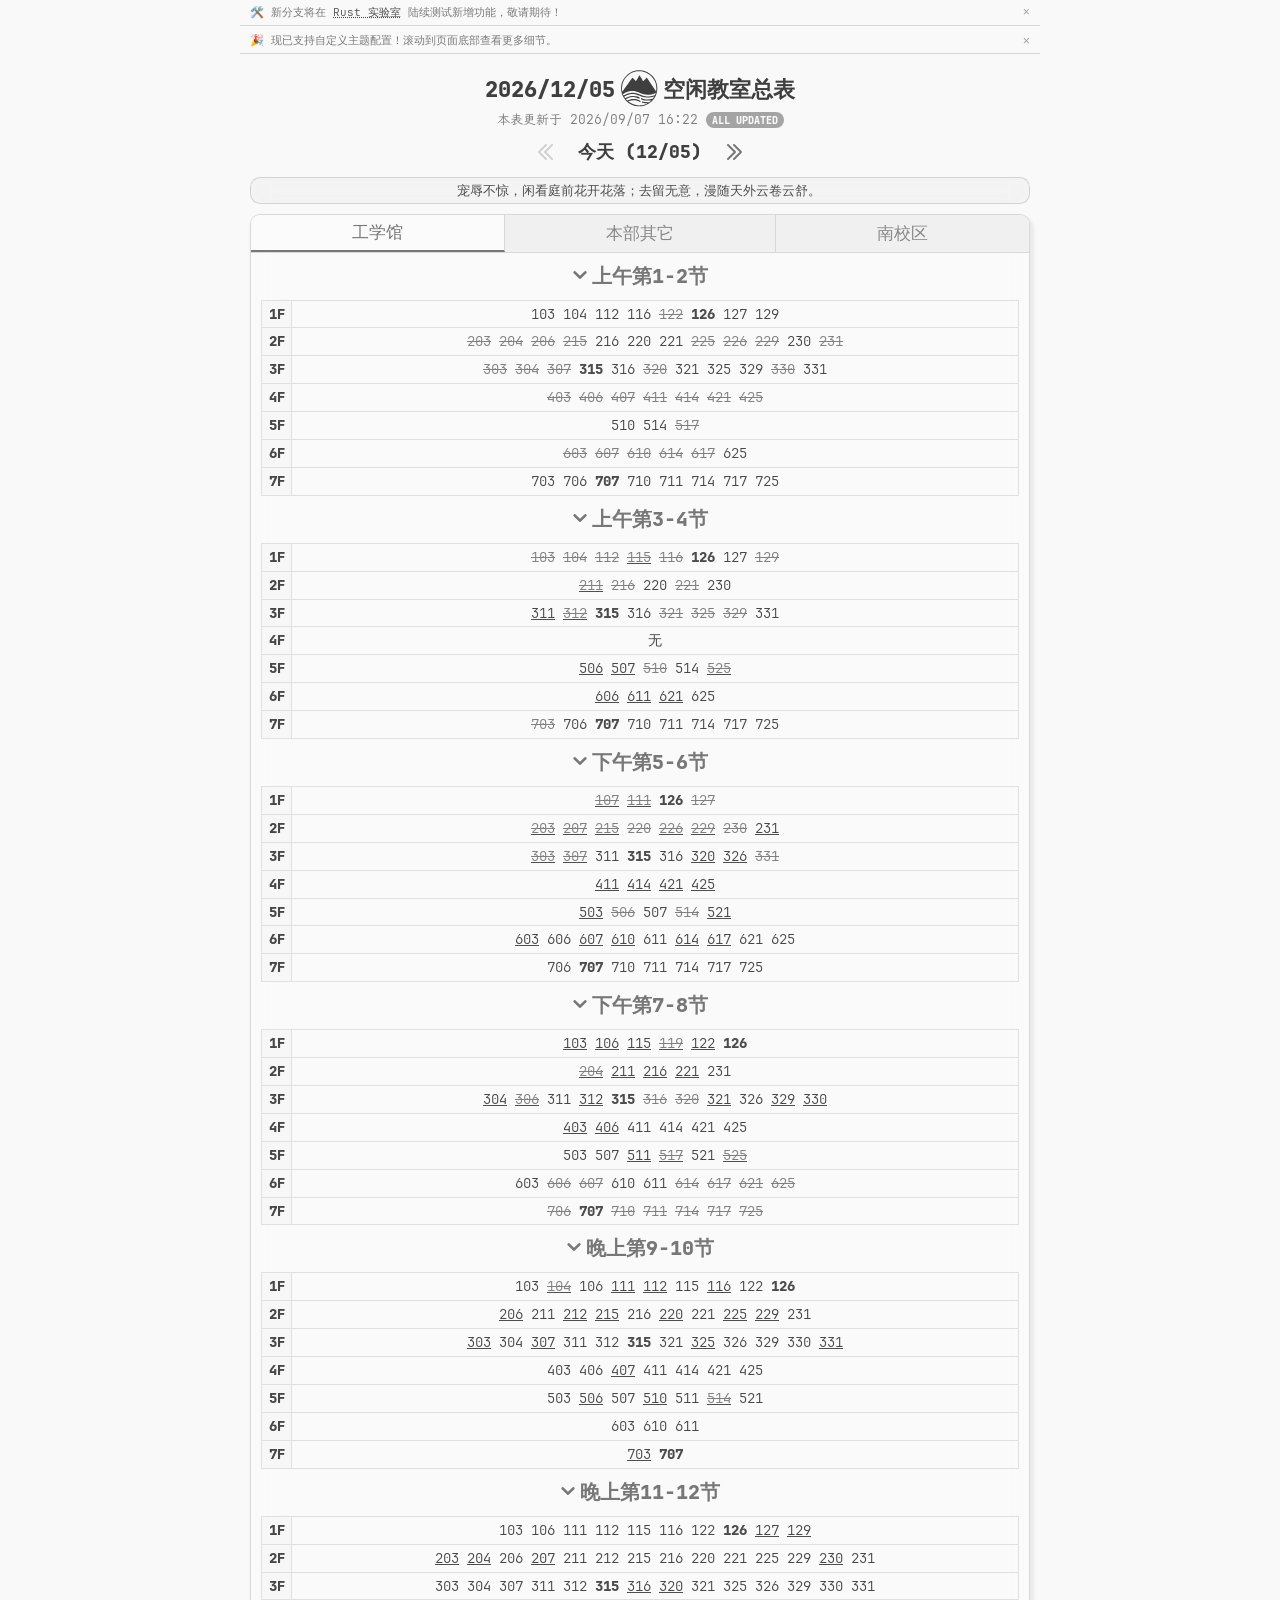
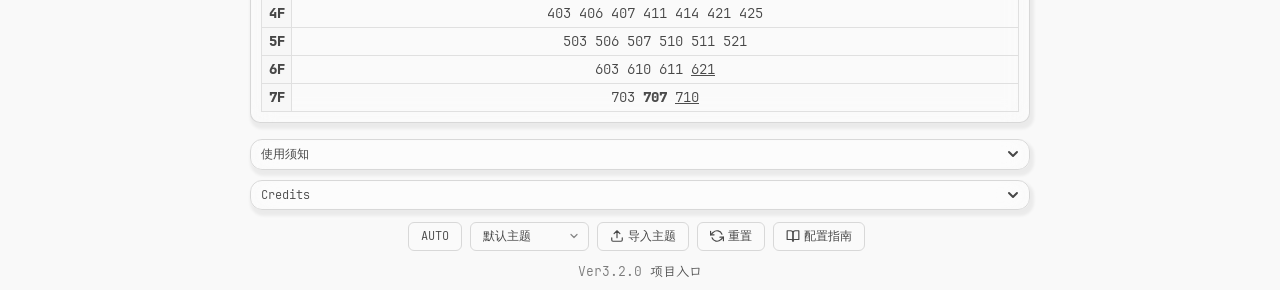
==== index.html @ e308a2e5 "chore: initial commit (VPN CAS/SSO pipeline + generated page)" ====
<!doctypehtml><html lang=zh-CN><meta charset=UTF-8 lang=zh-CN><meta content=width=device-width,initial-scale=1.0 name=viewport><meta content="telephone=no, email=no, address=no"name=format-detection><title>东秦空闲教室总表</title><script>// 检查系统偏好并为 <html> 标签添加 'dark' 类
        (function () {
            try {
                var mql = window.matchMedia('(prefers-color-scheme: dark)');
                if (mql.matches) {
                    document.documentElement.classList.add('dark');
                }
                mql.addEventListener('change', function (e) {
                    if (e.matches) {
                        document.documentElement.classList.add('dark');
                    } else {
                        document.documentElement.classList.remove('dark');
                    }
                });
            } catch (e) { }
        })();</script><link href=/assets/favicon.svg rel=icon type=image/svg+xml><link href=/assets/styles/main.css rel=stylesheet><link href=/assets/styles/font.css rel=stylesheet><style id=theme-style></style><body><div class=top-banner><span>🛠️ 新分支将在 <a href=https://neuq-rs.tsiao.io/>Rust 实验室</a> 陆续测试新增功能，敬请期待！</span><button aria-label=关闭 class=top-banner-close onclick=this.parentElement.style.display='none'>×</button></div><div class=top-banner><span>🎉 现已支持自定义主题配置！滚动到页面底部查看更多细节。</span><button aria-label=关闭 class=top-banner-close onclick=this.parentElement.style.display='none'>×</button></div><h1><span id=current-date-placeholder>2026/09/07</span><svg style="display: inline-block; vertical-align: -0.5em;"class=loading-badge height=1.75em width=2.2em><use href=#icon-neuq-emblem-core></use></svg>空闲教室总表</h1><p class="info-text update-time-text"><span>本表更新于 <span id=update-time-placeholder>2026/09/07 16:22</span></span> <span class="status-badge badge-updated">ALL UPDATED</span><div class=date-switcher><button class=date-switcher-btn disabled id=prev-day-btn onclick=changeDay(-1)><svg height=24 width=24><use href=#icon-chevron-double-left></use></svg></button><div class=date-display id=date-display>今天 (MM/DD)</div><button class=date-switcher-btn id=next-day-btn onclick=changeDay(1)><svg height=24 width=24><use href=#icon-chevron-double-right></use></svg></button></div><div class=emergency-info><p lang=zh>宠辱不惊，闲看庭前花开花落；去留无意，漫随天外云卷云舒。</div><div id=days-wrapper><div class="day-content active"id=day-0-content><div class=tab-container><div class=tab-buttons><button class="tab-button active"onclick="openTab(event, 'day-0-gongxueguan')">工学馆</button><button onclick="openTab(event, 'day-0-benbuqita')"class=tab-button>本部其它</button><button onclick="openTab(event, 'day-0-nanxiaoqu')"class=tab-button>南校区</button></div><div class="tab-content active"id=day-0-gongxueguan><h3 class=timeslot-title onclick=toggleTable(this)><span class=toggle-icon> <svg height=16 width=16><use href=#icon-chevron-down></use></svg> </span>上午第1-2节</h3><table border=1 class=gxg-table><tbody><tr><td>1F<td id=day-0-GXG1F1-2>103 104 112 116 <del>122</del> <strong>126</strong> 127 129<tr><td>2F<td id=day-0-GXG2F1-2><del>203</del> <del>204</del> <del>206</del> <del>215</del> 216 220 221 <del>225</del> <del>226</del> <del>229</del> 230 <del>231</del><tr><td>3F<td id=day-0-GXG3F1-2><del>303</del> <del>304</del> <del>307</del> <strong>315</strong> 316 <del>320</del> 321 325 329 <del>330</del> 331<tr><td>4F<td id=day-0-GXG4F1-2><del>403</del> <del>406</del> <del>407</del> <del>411</del> <del>414</del> <del>421</del> <del>425</del><tr><td>5F<td id=day-0-GXG5F1-2>510 514 <del>517</del><tr><td>6F<td id=day-0-GXG6F1-2><del>603</del> <del>607</del> <del>610</del> <del>614</del> <del>617</del> 625<tr><td>7F<td id=day-0-GXG7F1-2>703 706 <strong>707</strong> 710 711 714 717 725</table><h3 class=timeslot-title onclick=toggleTable(this)><span class=toggle-icon> <svg height=16 width=16><use href=#icon-chevron-down></use></svg> </span>上午第3-4节</h3><table border=1 class=gxg-table><tbody><tr><td>1F<td id=day-0-GXG1F3-4><del>103</del> <del>104</del> <del>112</del> <del><u>115</u></del> <del>116</del> <strong>126</strong> 127 <del>129</del><tr><td>2F<td id=day-0-GXG2F3-4><del><u>211</u></del> <del>216</del> 220 <del>221</del> 230<tr><td>3F<td id=day-0-GXG3F3-4><u>311</u> <del><u>312</u></del> <strong>315</strong> 316 <del>321</del> <del>325</del> <del>329</del> 331<tr><td>4F<td id=day-0-GXG4F3-4>无<tr><td>5F<td id=day-0-GXG5F3-4><u>506</u> <u>507</u> <del>510</del> 514 <del><u>525</u></del><tr><td>6F<td id=day-0-GXG6F3-4><u>606</u> <u>611</u> <u>621</u> 625<tr><td>7F<td id=day-0-GXG7F3-4><del>703</del> 706 <strong>707</strong> 710 711 714 717 725</table><h3 class=timeslot-title onclick=toggleTable(this)><span class=toggle-icon> <svg height=16 width=16><use href=#icon-chevron-down></use></svg> </span>下午第5-6节</h3><table border=1 class=gxg-table><tbody><tr><td>1F<td id=day-0-GXG1F5-6><del><u>107</u></del> <del><u>111</u></del> <strong>126</strong> <del>127</del><tr><td>2F<td id=day-0-GXG2F5-6><del><u>203</u></del> <del><u>207</u></del> <del><u>215</u></del> <del>220</del> <del><u>226</u></del> <del><u>229</u></del> <del>230</del> <u>231</u><tr><td>3F<td id=day-0-GXG3F5-6><del><u>303</u></del> <del><u>307</u></del> 311 <strong>315</strong> 316 <u>320</u> <u>326</u> <del>331</del><tr><td>4F<td id=day-0-GXG4F5-6><u>411</u> <u>414</u> <u>421</u> <u>425</u><tr><td>5F<td id=day-0-GXG5F5-6><u>503</u> <del>506</del> 507 <del>514</del> <u>521</u><tr><td>6F<td id=day-0-GXG6F5-6><u>603</u> 606 <u>607</u> <u>610</u> 611 <u>614</u> <u>617</u> 621 625<tr><td>7F<td id=day-0-GXG7F5-6>706 <strong>707</strong> 710 711 714 717 725</table><h3 class=timeslot-title onclick=toggleTable(this)><span class=toggle-icon> <svg height=16 width=16><use href=#icon-chevron-down></use></svg> </span>下午第7-8节</h3><table border=1 class=gxg-table><tbody><tr><td>1F<td id=day-0-GXG1F7-8><u>103</u> <u>106</u> <u>115</u> <del><u>119</u></del> <u>122</u> <strong>126</strong><tr><td>2F<td id=day-0-GXG2F7-8><del><u>204</u></del> <u>211</u> <u>216</u> <u>221</u> 231<tr><td>3F<td id=day-0-GXG3F7-8><u>304</u> <del><u>306</u></del> 311 <u>312</u> <strong>315</strong> <del>316</del> <del>320</del> <u>321</u> 326 <u>329</u> <u>330</u><tr><td>4F<td id=day-0-GXG4F7-8><u>403</u> <u>406</u> 411 414 421 425<tr><td>5F<td id=day-0-GXG5F7-8>503 507 <u>511</u> <del><u>517</u></del> 521 <del><u>525</u></del><tr><td>6F<td id=day-0-GXG6F7-8>603 <del>606</del> <del>607</del> 610 611 <del>614</del> <del>617</del> <del>621</del> <del>625</del><tr><td>7F<td id=day-0-GXG7F7-8><del>706</del> <strong>707</strong> <del>710</del> <del>711</del> <del>714</del> <del>717</del> <del>725</del></table><h3 class=timeslot-title onclick=toggleTable(this)><span class=toggle-icon> <svg height=16 width=16><use href=#icon-chevron-down></use></svg> </span>晚上第9-10节</h3><table border=1 class=gxg-table><tbody><tr><td>1F<td id=day-0-GXG1F9-10>103 <del><u>104</u></del> 106 <u>111</u> <u>112</u> 115 <u>116</u> 122 <strong>126</strong><tr><td>2F<td id=day-0-GXG2F9-10><u>206</u> 211 <u>212</u> <u>215</u> 216 <u>220</u> 221 <u>225</u> <u>229</u> 231<tr><td>3F<td id=day-0-GXG3F9-10><u>303</u> 304 <u>307</u> 311 312 <strong>315</strong> 321 <u>325</u> 326 329 330 <u>331</u><tr><td>4F<td id=day-0-GXG4F9-10>403 406 <u>407</u> 411 414 421 425<tr><td>5F<td id=day-0-GXG5F9-10>503 <u>506</u> 507 <u>510</u> 511 <del><u>514</u></del> 521<tr><td>6F<td id=day-0-GXG6F9-10>603 610 611<tr><td>7F<td id=day-0-GXG7F9-10><u>703</u> <strong>707</strong></table><h3 class=timeslot-title onclick=toggleTable(this)><span class=toggle-icon> <svg height=16 width=16><use href=#icon-chevron-down></use></svg> </span>晚上第11-12节</h3><table border=1 class=gxg-table><tbody><tr><td>1F<td id=day-0-GXG1F11-12>103 106 111 112 115 116 122 <strong>126</strong> <u>127</u> <u>129</u><tr><td>2F<td id=day-0-GXG2F11-12><u>203</u> <u>204</u> 206 <u>207</u> 211 212 215 216 220 221 225 229 <u>230</u> 231<tr><td>3F<td id=day-0-GXG3F11-12>303 304 307 311 312 <strong>315</strong> <u>316</u> <u>320</u> 321 325 326 329 330 331<tr><td>4F<td id=day-0-GXG4F11-12>403 406 407 411 414 421 425<tr><td>5F<td id=day-0-GXG5F11-12>503 506 507 510 511 521<tr><td>6F<td id=day-0-GXG6F11-12>603 610 611 <u>621</u><tr><td>7F<td id=day-0-GXG7F11-12>703 <strong>707</strong> <u>710</u></table></div><div class=tab-content id=day-0-benbuqita><h3 class=timeslot-title onclick=toggleTable(this)><span class=toggle-icon> <svg height=16 width=16><use href=#icon-chevron-down></use></svg> </span>上午第1-2节</h3><table border=1 class=campus-table><tbody><tr class=building-name-row><td>基础楼<td>综合实验楼<td>地质楼<td>管理楼<tr class=classroom-row><td id=day-0-JCL1-2><strong>217</strong><br><strong>308</strong><td id=day-0-ZHSYL1-2><strong>708</strong><br><strong>1201</strong><td id=day-0-DZL1-2>无<td id=day-0-GLL1-2><del>3110</del><br>3210</table><h3 class=timeslot-title onclick=toggleTable(this)><span class=toggle-icon> <svg height=16 width=16><use href=#icon-chevron-down></use></svg> </span>上午第3-4节</h3><table border=1 class=campus-table><tbody><tr class=building-name-row><td>基础楼<td>综合实验楼<td>地质楼<td>管理楼<tr class=classroom-row><td id=day-0-JCL3-4><strong>217</strong><br><strong>308</strong><td id=day-0-ZHSYL3-4><strong>708</strong><br><strong>1201</strong><td id=day-0-DZL3-4>无<td id=day-0-GLL3-4><del>3210</del></table><h3 class=timeslot-title onclick=toggleTable(this)><span class=toggle-icon> <svg height=16 width=16><use href=#icon-chevron-down></use></svg> </span>下午第5-6节</h3><table border=1 class=campus-table><tbody><tr class=building-name-row><td>基础楼<td>综合实验楼<td>地质楼<td>管理楼<tr class=classroom-row><td id=day-0-JCL5-6><strong>217</strong><br><strong>308</strong><td id=day-0-ZHSYL5-6><strong>708</strong><br><strong>1201</strong><td id=day-0-DZL5-6>无<td id=day-0-GLL5-6><u>3110</u></table><h3 class=timeslot-title onclick=toggleTable(this)><span class=toggle-icon> <svg height=16 width=16><use href=#icon-chevron-down></use></svg> </span>下午第7-8节</h3><table border=1 class=campus-table><tbody><tr class=building-name-row><td>基础楼<td>综合实验楼<td>地质楼<td>管理楼<tr class=classroom-row><td id=day-0-JCL7-8><strong>217</strong><br><strong>308</strong><td id=day-0-ZHSYL7-8><strong>708</strong><br><strong>1201</strong><td id=day-0-DZL7-8>无<td id=day-0-GLL7-8><del>3110</del><br><u>3210</u></table><h3 class=timeslot-title onclick=toggleTable(this)><span class=toggle-icon> <svg height=16 width=16><use href=#icon-chevron-down></use></svg> </span>晚上第9-10节</h3><table border=1 class=campus-table><tbody><tr class=building-name-row><td>基础楼<td>综合实验楼<td>地质楼<td>管理楼<tr class=classroom-row><td id=day-0-JCL9-10><strong>217</strong><br><strong>308</strong><td id=day-0-ZHSYL9-10><strong>708</strong><br><strong>1201</strong><td id=day-0-DZL9-10>无<td id=day-0-GLL9-10>3210</table><h3 class=timeslot-title onclick=toggleTable(this)><span class=toggle-icon> <svg height=16 width=16><use href=#icon-chevron-down></use></svg> </span>晚上第11-12节</h3><table border=1 class=campus-table><tbody><tr class=building-name-row><td>基础楼<td>综合实验楼<td>地质楼<td>管理楼<tr class=classroom-row><td id=day-0-JCL11-12><strong>217</strong><br><strong>308</strong><td id=day-0-ZHSYL11-12><strong>708</strong><br><strong>1201</strong><td id=day-0-DZL11-12>无<td id=day-0-GLL11-12><u>3110</u><br>3210</table></div><div class=tab-content id=day-0-nanxiaoqu><h3 class=timeslot-title onclick=toggleTable(this)><span class=toggle-icon> <svg height=16 width=16><use href=#icon-chevron-down></use></svg> </span>上午第1-2节</h3><table border=1 class=campus-table><tbody><tr class=building-name-row><td>科技楼<td>人文楼<tr class=classroom-row><td style="font-size: 13px"id=day-0-KJL1-2><strong>2011</strong> <strong>2037</strong> 2060 <strong>2066</strong> 2080 <strong>3051</strong> 4002 <strong>4005</strong> <strong>4031</strong> <strong>4042</strong> 5002 <strong>5066</strong> 6054 <strong>6062</strong><br><strong>6001-1A自习室C</strong><br><strong>6001-A自习室A</strong><br><strong>6003自习室D</strong><br><strong>6004自习室B</strong><br><del>6009-1A自习室I</del><br><strong>6009自习室G</strong><br>6010-1A自习室F<br>6010自习室E<br><strong>6011自习室K</strong><br><del>6014-1A自习室J</del><br><strong>6014自习室H</strong><br>6017自习室R<br><strong>6019自习室T</strong><br><strong>6022-1A自习室N</strong><br><del>6022-A自习室M</del><br><del>6026-A自习室Q</del><br><del>6026自习室P</del><br><strong>6028自习室S</strong><td style="font-size: 13px"id=day-0-RWL1-2><del>205</del> <strong>209</strong> <del>220</del> <del>229</del> <strong>308</strong> 401 405 <strong>518</strong> <strong>620</strong> <strong>637</strong> <strong>701</strong> 710 <strong>728</strong></table><h3 class=timeslot-title onclick=toggleTable(this)><span class=toggle-icon> <svg height=16 width=16><use href=#icon-chevron-down></use></svg> </span>上午第3-4节</h3><table border=1 class=campus-table><tbody><tr class=building-name-row><td>科技楼<td>人文楼<tr class=classroom-row><td style="font-size: 13px"id=day-0-KJL3-4><u>1062</u> <strong>2011</strong> <strong>2037</strong> <del>2060</del> <strong>2066</strong> <del>2080</del> <strong>3051</strong> 4002 <strong>4005</strong> <strong>4031</strong> <strong>4042</strong> 5002 <strong>5066</strong> 6054 <strong>6062</strong><br><strong>6001-1A自习室C</strong><br><strong>6001-A自习室A</strong><br><strong>6003自习室D</strong><br><strong>6004自习室B</strong><br><strong>6009自习室G</strong><br><del>6010-1A自习室F</del><br><del>6010自习室E</del><br><strong>6011自习室K</strong><br><strong>6014自习室H</strong><br><u>6016自习室L</u><br>6017自习室R<br><strong>6019自习室T</strong><br><strong>6022-1A自习室N</strong><br><strong>6028自习室S</strong><td style="font-size: 13px"id=day-0-RWL3-4><strong>209</strong> <strong>308</strong> <u>328</u> 401 405 <strong>518</strong> <strong>620</strong> <strong>637</strong> <strong>701</strong> <del>710</del> <strong>728</strong></table><h3 class=timeslot-title onclick=toggleTable(this)><span class=toggle-icon> <svg height=16 width=16><use href=#icon-chevron-down></use></svg> </span>下午第5-6节</h3><table border=1 class=campus-table><tbody><tr class=building-name-row><td>科技楼<td>人文楼<tr class=classroom-row><td style="font-size: 13px"id=day-0-KJL5-6><del>1062</del> <u>1076</u> <strong>2011</strong> <strong>2037</strong> <strong>2066</strong> <strong>3051</strong> <u>3067</u> 4002 <strong>4005</strong> <strong>4031</strong> <strong>4042</strong> 5002 <strong>5066</strong> <u>5068</u> <del>6054</del> <strong>6062</strong><br><strong>6001-1A自习室C</strong><br><strong>6001-A自习室A</strong><br><strong>6003自习室D</strong><br><strong>6004自习室B</strong><br><del><u>6009-1A自习室I</u></del><br><strong>6009自习室G</strong><br><strong>6011自习室K</strong><br><del><u>6014-1A自习室J</u></del><br><strong>6014自习室H</strong><br><del>6016自习室L</del><br>6017自习室R<br><strong>6019自习室T</strong><br><strong>6022-1A自习室N</strong><br><del><u>6022-A自习室M</u></del><br><u>6024自习室O</u><br><u>6026-A自习室Q</u><br><u>6026自习室P</u><br><strong>6028自习室S</strong><td style="font-size: 13px"id=day-0-RWL5-6><del><u>201</u></del> <strong>209</strong> <u>220</u> <u>229</u> <strong>308</strong> 328 401 405 <u>510</u> <strong>518</strong> <strong>620</strong> <strong>637</strong> <strong>701</strong> <strong>728</strong></table><h3 class=timeslot-title onclick=toggleTable(this)><span class=toggle-icon> <svg height=16 width=16><use href=#icon-chevron-down></use></svg> </span>下午第7-8节</h3><table border=1 class=campus-table><tbody><tr class=building-name-row><td>科技楼<td>人文楼<tr class=classroom-row><td style="font-size: 13px"id=day-0-KJL7-8>1076 <strong>2011</strong> <strong>2037</strong> <strong>2066</strong> <strong>3051</strong> 3067 <del>4002</del> <strong>4005</strong> <strong>4031</strong> <strong>4042</strong> <del>5002</del> <strong>5066</strong> <del>5068</del> <strong>6062</strong><br><strong>6001-1A自习室C</strong><br><strong>6001-A自习室A</strong><br><strong>6003自习室D</strong><br><strong>6004自习室B</strong><br><strong>6009自习室G</strong><br><u>6010-1A自习室F</u><br><u>6010自习室E</u><br><strong>6011自习室K</strong><br><strong>6014自习室H</strong><br><del>6017自习室R</del><br><strong>6019自习室T</strong><br><strong>6022-1A自习室N</strong><br><del>6024自习室O</del><br>6026-A自习室Q<br>6026自习室P<br><strong>6028自习室S</strong><td style="font-size: 13px"id=day-0-RWL7-8><strong>209</strong> <del>220</del> <del>229</del> <strong>308</strong> <del>328</del> <del>401</del> <del>405</del> 510 <strong>518</strong> <strong>620</strong> <strong>637</strong> <strong>701</strong> <strong>728</strong></table><h3 class=timeslot-title onclick=toggleTable(this)><span class=toggle-icon> <svg height=16 width=16><use href=#icon-chevron-down></use></svg> </span>晚上第9-10节</h3><table border=1 class=campus-table><tbody><tr class=building-name-row><td>科技楼<td>人文楼<tr class=classroom-row><td style="font-size: 13px"id=day-0-KJL9-10>1076 <strong>2011</strong> <strong>2037</strong> <u>2060</u> <strong>2066</strong> <u>2080</u> <strong>3051</strong> 3067 <strong>4005</strong> <strong>4031</strong> <strong>4042</strong> <strong>5066</strong> <u>6054</u> <u>6058</u> <strong>6062</strong><br><strong>6001-1A自习室C</strong><br><strong>6001-A自习室A</strong><br><strong>6003自习室D</strong><br><strong>6004自习室B</strong><br><strong>6009自习室G</strong><br>6010-1A自习室F<br>6010自习室E<br><strong>6011自习室K</strong><br><u>6014-1A自习室J</u><br><strong>6014自习室H</strong><br><strong>6019自习室T</strong><br><strong>6022-1A自习室N</strong><br>6026-A自习室Q<br>6026自习室P<br><strong>6028自习室S</strong><td style="font-size: 13px"id=day-0-RWL9-10><u>201</u> <strong>209</strong> <strong>308</strong> 510 <strong>518</strong> <strong>620</strong> <strong>637</strong> <strong>701</strong> <u>710</u> <strong>728</strong></table><h3 class=timeslot-title onclick=toggleTable(this)><span class=toggle-icon> <svg height=16 width=16><use href=#icon-chevron-down></use></svg> </span>晚上第11-12节</h3><table border=1 class=campus-table><tbody><tr class=building-name-row><td>科技楼<td>人文楼<tr class=classroom-row><td style="font-size: 13px"id=day-0-KJL11-12><u>1062</u> 1076 <strong>2011</strong> <strong>2037</strong> 2060 <strong>2066</strong> 2080 <strong>3051</strong> 3067 <strong>4005</strong> <strong>4031</strong> <strong>4042</strong> <strong>5066</strong> 6054 6058 <strong>6062</strong><br><strong>6001-1A自习室C</strong><br><strong>6001-A自习室A</strong><br><strong>6003自习室D</strong><br><strong>6004自习室B</strong><br><strong>6009自习室G</strong><br>6010-1A自习室F<br>6010自习室E<br><strong>6011自习室K</strong><br>6014-1A自习室J<br><strong>6014自习室H</strong><br><strong>6019自习室T</strong><br><strong>6022-1A自习室N</strong><br>6026-A自习室Q<br>6026自习室P<br><strong>6028自习室S</strong><td style="font-size: 13px"id=day-0-RWL11-12>201 <u>208</u> <strong>209</strong> <strong>308</strong> 510 <strong>518</strong> <strong>620</strong> <strong>637</strong> <strong>701</strong> 710 <strong>728</strong></table></div></div></div><div class=day-content id=day-1-content><div class=tab-container><div class=tab-buttons><button class="tab-button active"onclick="openTab(event, 'day-1-gongxueguan')">工学馆</button><button onclick="openTab(event, 'day-1-benbuqita')"class=tab-button>本部其它</button><button onclick="openTab(event, 'day-1-nanxiaoqu')"class=tab-button>南校区</button></div><div class="tab-content active"id=day-1-gongxueguan><h3 class=timeslot-title onclick=toggleTable(this)><span class=toggle-icon> <svg height=16 width=16><use href=#icon-chevron-down></use></svg> </span>上午第1-2节</h3><table border=1 class=gxg-table><tbody><tr><td>1F<td id=day-1-GXG1F1-2>103 <del>104</del> <del>107</del> <strong>119</strong> 127 <del>129</del><tr><td>2F<td id=day-1-GXG2F1-2>203 <del>204</del> <del>206</del> <del>207</del> <del>211</del> <strong>215</strong> <strong>216</strong> <del>221</del> <del>225</del> 231<tr><td>3F<td id=day-1-GXG3F1-2>303 <del>304</del> <del>307</del> <del>311</del> <del>331</del><tr><td>4F<td id=day-1-GXG4F1-2><del>406</del> <strong>407</strong> 411 <strong>414</strong> 421<tr><td>5F<td id=day-1-GXG5F1-2>510 <del>511</del> <strong>521</strong> <del>525</del><tr><td>6F<td id=day-1-GXG6F1-2><del>603</del> <del>606</del> <del>607</del> <del>610</del> <del>621</del><tr><td>7F<td id=day-1-GXG7F1-2>703 706 707 <del>710</del> 714 717 725</table><h3 class=timeslot-title onclick=toggleTable(this)><span class=toggle-icon> <svg height=16 width=16><use href=#icon-chevron-down></use></svg> </span>上午第3-4节</h3><table border=1 class=gxg-table><tbody><tr><td>1F<td id=day-1-GXG1F3-4>103 <strong>119</strong> 127<tr><td>2F<td id=day-1-GXG2F3-4><del>203</del> <strong>215</strong> <strong>216</strong> <del>231</del><tr><td>3F<td id=day-1-GXG3F3-4><del>303</del> <del><u>312</u></del> <del><u>320</u></del> <u>325</u> <u>326</u> <del><u>330</u></del><tr><td>4F<td id=day-1-GXG4F3-4><u>403</u> <strong>407</strong> 411 <strong>414</strong> 421 <u>425</u><tr><td>5F<td id=day-1-GXG5F3-4><u>503</u> <u>506</u> <del><u>507</u></del> <del>510</del> <u>517</u> <strong>521</strong><tr><td>6F<td id=day-1-GXG6F3-4><u>614</u> <u>617</u> <u>625</u><tr><td>7F<td id=day-1-GXG7F3-4><del>703</del> <del>706</del> <del>707</del> <del><u>711</u></del> <del>714</del> 717 725</table><h3 class=timeslot-title onclick=toggleTable(this)><span class=toggle-icon> <svg height=16 width=16><use href=#icon-chevron-down></use></svg> </span>下午第5-6节</h3><table border=1 class=gxg-table><tbody><tr><td>1F<td id=day-1-GXG1F5-6>103 <del><u>106</u></del> <u>111</u> <del><u>116</u></del> <strong>119</strong> <u>122</u> 127<tr><td>2F<td id=day-1-GXG2F5-6><strong>215</strong> <strong>216</strong> <u>221</u> <u>226</u> <u>229</u><tr><td>3F<td id=day-1-GXG3F5-6><del><u>321</u></del> <del>325</del> <del>326</del> <u>329</u><tr><td>4F<td id=day-1-GXG4F5-6>403 <del><u>406</u></del> <strong>407</strong> 411 <strong>414</strong> 421 425<tr><td>5F<td id=day-1-GXG5F5-6>503 <del>506</del> 517 <strong>521</strong><tr><td>6F<td id=day-1-GXG6F5-6><del><u>603</u></del> <u>606</u> <u>607</u> <u>610</u> <u>611</u> 614 617 <u>621</u> 625<tr><td>7F<td id=day-1-GXG7F5-6>717 725</table><h3 class=timeslot-title onclick=toggleTable(this)><span class=toggle-icon> <svg height=16 width=16><use href=#icon-chevron-down></use></svg> </span>下午第7-8节</h3><table border=1 class=gxg-table><tbody><tr><td>1F<td id=day-1-GXG1F7-8><del>103</del> <del><u>107</u></del> <del>111</del> <del><u>115</u></del> <strong>119</strong> 122 <u>126</u> <del>127</del> <u>129</u><tr><td>2F<td id=day-1-GXG2F7-8><u>204</u> <del><u>211</u></del> <strong>215</strong> <strong>216</strong> <u>220</u> 221 <del><u>225</u></del> <del>226</del> 229<tr><td>3F<td id=day-1-GXG3F7-8><del><u>304</u></del> <del><u>306</u></del> <u>307</u> <u>311</u> <del><u>315</u></del> <u>316</u> 329<tr><td>4F<td id=day-1-GXG4F7-8><del>403</del> <strong>407</strong> <del>411</del> <strong>414</strong> <del>421</del> <del>425</del><tr><td>5F<td id=day-1-GXG5F7-8>503 <u>511</u> <del>517</del> <strong>521</strong> <del><u>525</u></del><tr><td>6F<td id=day-1-GXG6F7-8><del>606</del> <del>607</del> 610 611 <del>614</del> <del>617</del> 621 <del>625</del><tr><td>7F<td id=day-1-GXG7F7-8><del>717</del> <del>725</del></table><h3 class=timeslot-title onclick=toggleTable(this)><span class=toggle-icon> <svg height=16 width=16><use href=#icon-chevron-down></use></svg> </span>晚上第9-10节</h3><table border=1 class=gxg-table><tbody><tr><td>1F<td id=day-1-GXG1F9-10><u>104</u> <strong>119</strong> 122 126 129<tr><td>2F<td id=day-1-GXG2F9-10><u>203</u> 204 <u>206</u> <u>207</u> <strong>215</strong> <strong>216</strong> 220 221 229<tr><td>3F<td id=day-1-GXG3F9-10><u>303</u> 307 311 <u>312</u> 316 <u>320</u> <u>321</u> <u>325</u> <u>326</u> 329 <u>330</u> <u>331</u><tr><td>4F<td id=day-1-GXG4F9-10><u>406</u> <strong>407</strong> <strong>414</strong><tr><td>5F<td id=day-1-GXG5F9-10>503 <u>506</u> <u>507</u> <u>510</u> 511 <u>514</u> <strong>521</strong><tr><td>6F<td id=day-1-GXG6F9-10><u>603</u> 610 611 621<tr><td>7F<td id=day-1-GXG7F9-10><u>703</u> <u>710</u></table><h3 class=timeslot-title onclick=toggleTable(this)><span class=toggle-icon> <svg height=16 width=16><use href=#icon-chevron-down></use></svg> </span>晚上第11-12节</h3><table border=1 class=gxg-table><tbody><tr><td>1F<td id=day-1-GXG1F11-12><u>103</u> 104 <u>106</u> <u>112</u> <u>115</u> <u>116</u> <strong>119</strong> 122 126 <u>127</u> 129<tr><td>2F<td id=day-1-GXG2F11-12>203 204 206 207 <u>211</u> <u>212</u> <strong>215</strong> <strong>216</strong> 220 221 <u>225</u> 229 <u>230</u> <u>231</u><tr><td>3F<td id=day-1-GXG3F11-12>303 <u>304</u> 307 311 312 <u>315</u> 316 320 321 325 326 329 330 331<tr><td>4F<td id=day-1-GXG4F11-12><u>403</u> 406 <strong>407</strong> <u>411</u> <strong>414</strong> <u>421</u> <u>425</u><tr><td>5F<td id=day-1-GXG5F11-12>503 506 507 510 511 514 <strong>521</strong><tr><td>6F<td id=day-1-GXG6F11-12>603 610 611 621<tr><td>7F<td id=day-1-GXG7F11-12>703 <u>707</u> 710</table></div><div class=tab-content id=day-1-benbuqita><h3 class=timeslot-title onclick=toggleTable(this)><span class=toggle-icon> <svg height=16 width=16><use href=#icon-chevron-down></use></svg> </span>上午第1-2节</h3><table border=1 class=campus-table><tbody><tr class=building-name-row><td>基础楼<td>综合实验楼<td>地质楼<td>管理楼<tr class=classroom-row><td id=day-1-JCL1-2><strong>217</strong><br><strong>308</strong><td id=day-1-ZHSYL1-2><strong>708</strong><br><strong>1201</strong><td id=day-1-DZL1-2>无<td id=day-1-GLL1-2>3210</table><h3 class=timeslot-title onclick=toggleTable(this)><span class=toggle-icon> <svg height=16 width=16><use href=#icon-chevron-down></use></svg> </span>上午第3-4节</h3><table border=1 class=campus-table><tbody><tr class=building-name-row><td>基础楼<td>综合实验楼<td>地质楼<td>管理楼<tr class=classroom-row><td id=day-1-JCL3-4><strong>217</strong><br><strong>308</strong><td id=day-1-ZHSYL3-4><strong>708</strong><br><strong>1201</strong><td id=day-1-DZL3-4>无<td id=day-1-GLL3-4><del>3210</del></table><h3 class=timeslot-title onclick=toggleTable(this)><span class=toggle-icon> <svg height=16 width=16><use href=#icon-chevron-down></use></svg> </span>下午第5-6节</h3><table border=1 class=campus-table><tbody><tr class=building-name-row><td>基础楼<td>综合实验楼<td>地质楼<td>管理楼<tr class=classroom-row><td id=day-1-JCL5-6><strong>217</strong><br><strong>308</strong><td id=day-1-ZHSYL5-6><strong>708</strong><br><strong>1201</strong><td id=day-1-DZL5-6>无<td id=day-1-GLL5-6>无</table><h3 class=timeslot-title onclick=toggleTable(this)><span class=toggle-icon> <svg height=16 width=16><use href=#icon-chevron-down></use></svg> </span>下午第7-8节</h3><table border=1 class=campus-table><tbody><tr class=building-name-row><td>基础楼<td>综合实验楼<td>地质楼<td>管理楼<tr class=classroom-row><td id=day-1-JCL7-8><strong>217</strong><br><strong>308</strong><td id=day-1-ZHSYL7-8><strong>708</strong><br><strong>1201</strong><td id=day-1-DZL7-8>无<td id=day-1-GLL7-8><u>3110</u><br><u>3210</u></table><h3 class=timeslot-title onclick=toggleTable(this)><span class=toggle-icon> <svg height=16 width=16><use href=#icon-chevron-down></use></svg> </span>晚上第9-10节</h3><table border=1 class=campus-table><tbody><tr class=building-name-row><td>基础楼<td>综合实验楼<td>地质楼<td>管理楼<tr class=classroom-row><td id=day-1-JCL9-10><strong>217</strong><br><strong>308</strong><td id=day-1-ZHSYL9-10><strong>708</strong><br><strong>1201</strong><td id=day-1-DZL9-10>无<td id=day-1-GLL9-10>3110<br>3210</table><h3 class=timeslot-title onclick=toggleTable(this)><span class=toggle-icon> <svg height=16 width=16><use href=#icon-chevron-down></use></svg> </span>晚上第11-12节</h3><table border=1 class=campus-table><tbody><tr class=building-name-row><td>基础楼<td>综合实验楼<td>地质楼<td>管理楼<tr class=classroom-row><td id=day-1-JCL11-12><strong>217</strong><br><strong>308</strong><td id=day-1-ZHSYL11-12><strong>708</strong><br><strong>1201</strong><td id=day-1-DZL11-12>无<td id=day-1-GLL11-12>3110<br>3210</table></div><div class=tab-content id=day-1-nanxiaoqu><h3 class=timeslot-title onclick=toggleTable(this)><span class=toggle-icon> <svg height=16 width=16><use href=#icon-chevron-down></use></svg> </span>上午第1-2节</h3><table border=1 class=campus-table><tbody><tr class=building-name-row><td>科技楼<td>人文楼<tr class=classroom-row><td style="font-size: 13px"id=day-1-KJL1-2><strong>1062</strong> <strong>2011</strong> <strong>2037</strong> <strong>2060</strong> <strong>2066</strong> <strong>2080</strong> <strong>3051</strong> <strong>3067</strong> <strong>4002</strong> <strong>4005</strong> <strong>4031</strong> <strong>4042</strong> 5002 <strong>5066</strong><br><strong>6001-A自习室A</strong><br><strong>6004自习室B</strong><br>6009-1A自习室I<br><del>6009自习室G</del><br><del>6010-1A自习室F</del><br><del>6010自习室E</del><br>6011自习室K<br><strong>6014-1A自习室J</strong><br><del>6014自习室H</del><br><del>6016自习室L</del><br><del>6017自习室R</del><br><strong>6019自习室T</strong><br><strong>6022-1A自习室N</strong><br>6022-A自习室M<br>6024自习室O<br><del>6026-A自习室Q</del><br><strong>6026自习室P</strong><br><strong>6028自习室S</strong><td style="font-size: 13px"id=day-1-RWL1-2><strong>201</strong> 205 208 <strong>209</strong> 212 213 216 220 <del>225</del> <del>228</del> <del>229</del> <del>232</del> <strong>308</strong> <del>328</del> <del>401</del> <del>405</del> <strong>510</strong> <strong>518</strong> <strong>620</strong> <strong>637</strong> <strong>701</strong> <strong>710</strong> <strong>728</strong></table><h3 class=timeslot-title onclick=toggleTable(this)><span class=toggle-icon> <svg height=16 width=16><use href=#icon-chevron-down></use></svg> </span>上午第3-4节</h3><table border=1 class=campus-table><tbody><tr class=building-name-row><td>科技楼<td>人文楼<tr class=classroom-row><td style="font-size: 13px"id=day-1-KJL3-4><strong>1062</strong> <u>1076</u> <strong>2011</strong> <strong>2037</strong> <strong>2060</strong> <strong>2066</strong> <strong>2080</strong> <strong>3051</strong> <strong>3067</strong> <strong>4002</strong> <strong>4005</strong> <strong>4031</strong> <strong>4042</strong> <del>5002</del> <strong>5066</strong> <del><u>6062</u></del><br><u>6001-1A自习室C</u><br><strong>6001-A自习室A</strong><br><u>6003自习室D</u><br><strong>6004自习室B</strong><br>6009-1A自习室I<br>6011自习室K<br><strong>6014-1A自习室J</strong><br><strong>6019自习室T</strong><br><strong>6022-1A自习室N</strong><br>6022-A自习室M<br>6024自习室O<br><strong>6026自习室P</strong><br><strong>6028自习室S</strong><td style="font-size: 13px"id=day-1-RWL3-4><strong>201</strong> 205 <del>208</del> <strong>209</strong> 212 213 216 220 <strong>308</strong> <strong>510</strong> <strong>518</strong> <strong>620</strong> <strong>637</strong> <strong>701</strong> <strong>710</strong> <strong>728</strong></table><h3 class=timeslot-title onclick=toggleTable(this)><span class=toggle-icon> <svg height=16 width=16><use href=#icon-chevron-down></use></svg> </span>下午第5-6节</h3><table border=1 class=campus-table><tbody><tr class=building-name-row><td>科技楼<td>人文楼<tr class=classroom-row><td style="font-size: 13px"id=day-1-KJL5-6><strong>1062</strong> 1076 <strong>2011</strong> <strong>2037</strong> <strong>2060</strong> <strong>2066</strong> <strong>2080</strong> <strong>3051</strong> <strong>3067</strong> <strong>4002</strong> <strong>4005</strong> <strong>4031</strong> <strong>4042</strong> <strong>5066</strong> <u>5068</u><br>6001-1A自习室C<br><strong>6001-A自习室A</strong><br>6003自习室D<br><strong>6004自习室B</strong><br>6009-1A自习室I<br><u>6009自习室G</u><br><u>6010-1A自习室F</u><br><u>6010自习室E</u><br><del>6011自习室K</del><br><strong>6014-1A自习室J</strong><br><u>6014自习室H</u><br><del><u>6016自习室L</u></del><br><u>6017自习室R</u><br><strong>6019自习室T</strong><br><strong>6022-1A自习室N</strong><br><del>6022-A自习室M</del><br><del>6024自习室O</del><br><u>6026-A自习室Q</u><br><strong>6026自习室P</strong><br><strong>6028自习室S</strong><td style="font-size: 13px"id=day-1-RWL5-6><strong>201</strong> 205 <strong>209</strong> 212 213 216 <u>217</u> 220 <u>225</u> <u>228</u> <u>229</u> <u>232</u> <strong>308</strong> <u>328</u> <u>401</u> <u>405</u> <strong>510</strong> <strong>518</strong> <strong>620</strong> <strong>637</strong> <strong>701</strong> <strong>710</strong> <strong>728</strong></table><h3 class=timeslot-title onclick=toggleTable(this)><span class=toggle-icon> <svg height=16 width=16><use href=#icon-chevron-down></use></svg> </span>下午第7-8节</h3><table border=1 class=campus-table><tbody><tr class=building-name-row><td>科技楼<td>人文楼<tr class=classroom-row><td style="font-size: 13px"id=day-1-KJL7-8><strong>1062</strong> 1076 <strong>2011</strong> <strong>2037</strong> <strong>2060</strong> <strong>2066</strong> <strong>2080</strong> <strong>3051</strong> <strong>3067</strong> <strong>4002</strong> <strong>4005</strong> <strong>4031</strong> <strong>4042</strong> <strong>5066</strong> 5068<br>6001-1A自习室C<br><strong>6001-A自习室A</strong><br>6003自习室D<br><strong>6004自习室B</strong><br><del>6009-1A自习室I</del><br>6009自习室G<br>6010-1A自习室F<br>6010自习室E<br><strong>6014-1A自习室J</strong><br>6014自习室H<br><del>6017自习室R</del><br><strong>6019自习室T</strong><br><strong>6022-1A自习室N</strong><br>6026-A自习室Q<br><strong>6026自习室P</strong><br><strong>6028自习室S</strong><td style="font-size: 13px"id=day-1-RWL7-8><strong>201</strong> <del>205</del> <del><u>208</u></del> <strong>209</strong> <del>212</del> <del>213</del> <del>216</del> <del>217</del> <del>220</del> <del><u>221</u></del> <del><u>224</u></del> <del>225</del> <del>228</del> <del>229</del> <del>232</del> <strong>308</strong> <del>328</del> <del>401</del> <del>405</del> <strong>510</strong> <strong>518</strong> <strong>620</strong> <strong>637</strong> <strong>701</strong> <strong>710</strong> <strong>728</strong></table><h3 class=timeslot-title onclick=toggleTable(this)><span class=toggle-icon> <svg height=16 width=16><use href=#icon-chevron-down></use></svg> </span>晚上第9-10节</h3><table border=1 class=campus-table><tbody><tr class=building-name-row><td>科技楼<td>人文楼<tr class=classroom-row><td style="font-size: 13px"id=day-1-KJL9-10><strong>1062</strong> 1076 <strong>2011</strong> <strong>2037</strong> <strong>2060</strong> <strong>2066</strong> <strong>2080</strong> <strong>3051</strong> <strong>3067</strong> <strong>4002</strong> <strong>4005</strong> <strong>4031</strong> <strong>4042</strong> <u>5002</u> <strong>5066</strong> 5068 <u>6054</u> <u>6058</u> <u>6062</u><br>6001-1A自习室C<br><strong>6001-A自习室A</strong><br>6003自习室D<br><strong>6004自习室B</strong><br>6009自习室G<br>6010-1A自习室F<br>6010自习室E<br><u>6011自习室K</u><br><strong>6014-1A自习室J</strong><br>6014自习室H<br><strong>6019自习室T</strong><br><strong>6022-1A自习室N</strong><br>6026-A自习室Q<br><strong>6026自习室P</strong><br><strong>6028自习室S</strong><td style="font-size: 13px"id=day-1-RWL9-10><strong>201</strong> <strong>209</strong> <strong>308</strong> <strong>510</strong> <strong>518</strong> <strong>620</strong> <strong>637</strong> <strong>701</strong> <strong>710</strong> <strong>728</strong></table><h3 class=timeslot-title onclick=toggleTable(this)><span class=toggle-icon> <svg height=16 width=16><use href=#icon-chevron-down></use></svg> </span>晚上第11-12节</h3><table border=1 class=campus-table><tbody><tr class=building-name-row><td>科技楼<td>人文楼<tr class=classroom-row><td style="font-size: 13px"id=day-1-KJL11-12><strong>1062</strong> 1076 <strong>2011</strong> <strong>2037</strong> <strong>2060</strong> <strong>2066</strong> <strong>2080</strong> <strong>3051</strong> <strong>3067</strong> <strong>4002</strong> <strong>4005</strong> <strong>4031</strong> <strong>4042</strong> 5002 <strong>5066</strong> 5068 6054 6058 6062<br>6001-1A自习室C<br><strong>6001-A自习室A</strong><br>6003自习室D<br><strong>6004自习室B</strong><br>6009自习室G<br>6010-1A自习室F<br>6010自习室E<br>6011自习室K<br><strong>6014-1A自习室J</strong><br>6014自习室H<br><strong>6019自习室T</strong><br><strong>6022-1A自习室N</strong><br>6026-A自习室Q<br><strong>6026自习室P</strong><br><strong>6028自习室S</strong><td style="font-size: 13px"id=day-1-RWL11-12><strong>201</strong> <u>208</u> <strong>209</strong> <strong>308</strong> <strong>510</strong> <strong>518</strong> <strong>620</strong> <strong>637</strong> <strong>701</strong> <strong>710</strong> <strong>728</strong></table></div></div></div></div><div class=collapsible-container><button class=collapsible-toggle onclick=toggleClick(this)><span class=toggle-text>使用须知</span> <svg class=toggle-icon height=12 width=12><use href=#icon-chevron-down></use></svg></button><div class=collapsible-content><div class=collapsible-inner><p style="text-align: justify; font-size: 75%;"class=info-text>● <u>下划线</u>表示该教室在上一时段未处于空闲，<strong>加粗体</strong>表示教室全天(1-12节)空闲，<del>删除线</del>表示教室将于下一时段被占用。<p style="text-align: justify; font-size: 75%;"class=info-text>● 本表不显示机房、实验室、语音室、研讨室、多功能、活动教室、智慧教室、不排课教室、体育教学场地。大学会馆、旧实验楼以及科技楼的部分特殊教室被排除在外。教务系统中信息存在异常项的教室及某些位于 blacklist 中的教室也不会予以显示。<p style="text-align: justify; font-size: 75%;"class=info-text>● 因节假日调休时，教务系统未更新会导致本表无法显示当日正确的教室信息，请使用未来一周内对应信息作为参考（例如，若调休日上周三课程，那么就参考未来一周内周三那天的空教室表）。<p style="text-align: justify; font-size: 75%;"class=info-text>◆ 内容仅供参考，实际请以<a href=https://jwxt.neuq.edu.cn/>教务系统</a>查询结果为准。</div></div></div><div class=collapsible-container><button class=collapsible-toggle onclick=toggleClick(this)><span class=toggle-text>Credits</span> <svg class=toggle-icon height=12 width=12><use href=#icon-chevron-down></use></svg></button><div class=collapsible-content><div class=collapsible-inner><p class=info-text>由 <a href=https://aistudio.xiaomimimo.com/> <svg style="display: inline-block; vertical-align: -0.17em;"height=1em width=1em><use href=#icon-xiaomi></use></svg>MIMO</a> 和 <a href=https://chat.deepseek.com/> <svg style="display: inline-block; vertical-align: -0.15em;"height=1em width=1em><use href=#icon-deepseek></use></svg>Deepseek</a> 创建<p class=info-text>通过 <a href=https://developers.cloudflare.com/workers/> <svg style="display: inline-block; vertical-align: -0.11em;"height=1em width=1em><use href=#icon-cloudflare></use></svg>Cloudflare Pages</a> 部署<p class=info-text>感谢 @<a href=https://github.com/Ferry-200>Ferry-200</a> 的<a href=https://github.com/Ferry-200/neuq-free-classroom>项目</a>提供了优化构建的思路<p class=info-text>以及 <a href=https://www.jetbrains.com/lp/mono/><svg style="display: inline-block; vertical-align: -0.13em;"height=1em width=1em><use href=#icon-jetbrains></use></svg>JetBrains Mono</a> 字体<p class=info-text>和 @<a href=https://github.com/lxgw>LXGW</a> 制作的<a href=https://github.com/lxgw/LxgwWenKai>霞鹜文楷</a>字体<p class=info-text>还有 @<a href=https://www.urongda.com/>urongda</a> 提供的矢量校徽</div></div></div><div class=theme-controls><button class=theme-btn id=mode-toggle-btn onclick=cycleMode() title=切换明暗模式>AUTO</button><select id=theme-preset-select onchange=applyPresetTheme(this) title=选择预设主题><option value>默认主题<option value=ayu>Ayu<option value=catppuccin>Catppuccin<option value=everforest>Everforest<option value=gruvbox>Gruvbox<option value=kanagawa>Kanagawa<option value=nord>Nord<option value=tokyonight>Tokyo Night</select><button class=theme-btn onclick=document.getElementById('theme-file-input').click() title=导入自定义主题配置文件><svg style="vertical-align: -2px;"height=14 width=14><use href=#icon-upload></use></svg> 导入主题</button><input style="display: none;"accept=.toml id=theme-file-input onchange=importThemeFile(this) type=file><button class=theme-btn onclick=resetTheme() title=恢复默认主题><svg style="vertical-align: -2px;"height=14 width=14><use href=#icon-reset></use></svg> 重置</button><button class=theme-btn onclick=window.open('theme-guide.html','_blank') title=查看主题配置指南><svg style="vertical-align: -2px;"height=14 width=14><use href=#icon-guide></use></svg> 配置指南</button><span class=theme-name-display id=theme-name></span></div><p style="font-size: 80%;"class=info-text>Ver3.2.0 <a href=https://github.com/TsiaohanWang/neuq-classroom-query>项目入口</a></p><meta content={"1":"c4c1e8d2bf4e93d8b2bc58d71cbabaf1","0":"f74a93a758ca081c4cdd4ffa1934d093"} name=page-content-hash><script>// 主题配置系统
        (function () {
            const THEME_STORAGE_KEY = 'neuq_theme_config';
            const MODE_STORAGE_KEY = 'neuq_mode_preference';

            // 预设主题列表及缓存
            const PRESET_THEMES = ['ayu', 'catppuccin', 'everforest', 'gruvbox', 'kanagawa', 'nord', 'tokyonight'];
            var themeCache = {};

            // 预加载所有预设主题 TOML
            function preloadPresets() {
                return Promise.all(PRESET_THEMES.map(function (name) {
                    return fetch('/assets/themes/' + name + '.toml')
                        .then(function (res) { return res.text(); })
                        .then(function (text) { themeCache[name] = text; })
                        .catch(function () { });
                }));
            }

            // 等待所有 CSS <link> 加载完成
            function waitForCSS() {
                var links = document.querySelectorAll('link[rel="stylesheet"]');
                return Promise.all(Array.prototype.map.call(links, function (link) {
                    if (link.sheet) return Promise.resolve();
                    return new Promise(function (resolve) {
                        link.addEventListener('load', resolve);
                        link.addEventListener('error', resolve);
                    });
                }));
            }

            // 标记页面加载完成，显示校徽
            function markPageLoaded() {
                document.documentElement.classList.add('page-loaded');
            }

            // 将 snake_case 转为 CSS 变量名 --kebab-case
            function toCssVar(key) {
                return '--' + key.replace(/_/g, '-');
            }

            // 应用主题 CSS 变量
            function applyTheme(themeData) {
                const styleEl = document.getElementById('theme-style');
                if (!styleEl) return;

                let css = '';

                // 亮色模式变量
                if (themeData.light && Object.keys(themeData.light).length > 0) {
                    css += ':root{';
                    for (const [key, value] of Object.entries(themeData.light)) {
                        css += `${toCssVar(key)}:${value};`;
                    }
                    css += '}';
                }

                // 暗色模式变量
                if (themeData.dark && Object.keys(themeData.dark).length > 0) {
                    css += 'html.dark{';
                    for (const [key, value] of Object.entries(themeData.dark)) {
                        css += `${toCssVar(key)}:${value};`;
                    }
                    css += '}';
                }

                // 布局变量
                if (themeData.layout && Object.keys(themeData.layout).length > 0) {
                    css += ':root{';
                    for (const [key, value] of Object.entries(themeData.layout)) {
                        css += `${toCssVar(key)}:${value};`;
                    }
                    css += '}';
                }

                styleEl.textContent = css;

                // 仅当用户未手动设置模式时，才应用主题配置的 mode
                if (!localStorage.getItem(MODE_STORAGE_KEY)) {
                    applyMode(themeData.mode);
                }
            }

            // 应用明暗模式
            function applyMode(mode) {
                if (mode === 'dark') {
                    document.documentElement.classList.add('dark');
                } else if (mode === 'light') {
                    document.documentElement.classList.remove('dark');
                } else {
                    // auto: 跟随系统
                    if (window.matchMedia && window.matchMedia('(prefers-color-scheme: dark)').matches) {
                        document.documentElement.classList.add('dark');
                    } else {
                        document.documentElement.classList.remove('dark');
                    }
                }
                updateModeToggle(mode || 'auto');
            }

            // 用户通过切换按钮设置明暗模式
            var MODE_CYCLE = ['auto', 'light', 'dark'];
            var MODE_LABELS = { auto: 'AUTO', light: 'LIGHT', dark: 'DARK' };
            window.cycleMode = function () {
                var cur = localStorage.getItem(MODE_STORAGE_KEY) || 'auto';
                var next = MODE_CYCLE[(MODE_CYCLE.indexOf(cur) + 1) % 3];
                localStorage.setItem(MODE_STORAGE_KEY, next);
                applyMode(next);
            };

            // 更新切换按钮文字
            function updateModeToggle(mode) {
                var btn = document.getElementById('mode-toggle-btn');
                if (btn) btn.textContent = MODE_LABELS[mode] || 'AUTO';
            }

            // 解析 TOML（轻量级解析器，仅支持本项目主题格式）
            function parseToml(text) {
                const result = { light: {}, dark: {}, layout: {} };
                let currentSection = null;
                let currentSubSection = null;

                for (let line of text.split('\n')) {
                    line = line.trim();
                    if (!line || line.startsWith('#')) continue;

                    // 检测顶层 section [name]
                    const sectionMatch = line.match(/^\[(\w+)\]$/);
                    if (sectionMatch) {
                        currentSection = sectionMatch[1];
                        currentSubSection = null;
                        continue;
                    }

                    // 检测子 section [parent.child]
                    const subSectionMatch = line.match(/^\[(\w+)\.(\w+)\]$/);
                    if (subSectionMatch) {
                        currentSection = subSectionMatch[1];
                        currentSubSection = subSectionMatch[2];
                        continue;
                    }

                    // 解析 key = "value"
                    const kvMatch = line.match(/^(\w+)\s*=\s*"([^"]*)"$/);
                    if (kvMatch) {
                        const key = kvMatch[1];
                        const value = kvMatch[2];

                        if (!currentSection && (key === 'name' || key === 'mode')) {
                            result[key] = value;
                        } else if (currentSection === 'light') {
                            result.light[key] = value;
                        } else if (currentSection === 'dark') {
                            result.dark[key] = value;
                        } else if (currentSection === 'layout') {
                            result.layout[key] = value;
                        }
                    }
                }

                return result;
            }

            // 初始化主题
            function initTheme() {
                // 先恢复用户模式偏好（优先于主题配置的 mode）
                var savedMode = localStorage.getItem(MODE_STORAGE_KEY);
                applyMode(savedMode || 'auto');

                var saved = localStorage.getItem(THEME_STORAGE_KEY);
                if (saved) {
                    try {
                        const themeData = JSON.parse(saved);
                        // 仅当用户未设置独立模式偏好时，才使用主题配置的 mode
                        if (!savedMode && themeData.mode) {
                            applyMode(themeData.mode);
                        }
                        applyTheme(themeData);
                        updateThemeUI(themeData.name || null);
                        if (themeData._preset) {
                            var sel = document.getElementById('theme-preset-select');
                            if (sel) sel.value = themeData._preset;
                        }
                    } catch (e) {
                        console.warn('Failed to parse theme config:', e);
                    }
                }
            }

            // 文件导入处理
            window.importThemeFile = function (fileInput) {
                const file = fileInput.files[0];
                if (!file) return;

                const reader = new FileReader();
                reader.onload = function (e) {
                    try {
                        const content = e.target.result;
                        let themeData;

                        if (file.name.endsWith('.toml')) {
                            themeData = parseToml(content);
                        } else {
                            alert('不支持的文件格式，请使用 .toml 文件');
                            return;
                        }

                        // 验证结构
                        if (!themeData.light) themeData.light = {};
                        if (!themeData.dark) themeData.dark = {};
                        if (!themeData.layout) themeData.layout = {};

                        // 保存到 localStorage
                        localStorage.setItem(THEME_STORAGE_KEY, JSON.stringify(themeData));

                        // 应用主题
                        applyTheme(themeData);

                        // 清除预设下拉选择
                        var sel = document.getElementById('theme-preset-select');
                        if (sel) sel.value = '';

                        // 更新 UI
                        updateThemeUI(themeData.name || file.name);

                    } catch (err) {
                        alert('主题文件解析失败: ' + err.message);
                    }
                };
                reader.readAsText(file);
            };

            // 预设主题
            window.applyPresetTheme = function (select) {
                const name = select.value;
                if (!name) {
                    window.resetTheme();
                    return;
                }
                var text = themeCache[name];
                if (!text) return;
                var themeData = parseToml(text);
                if (!themeData.light) themeData.light = {};
                if (!themeData.dark) themeData.dark = {};
                if (!themeData.layout) themeData.layout = {};
                themeData._preset = name;
                applyMode(themeData.mode);
                applyTheme(themeData);
                localStorage.setItem(THEME_STORAGE_KEY, JSON.stringify(themeData));
                updateThemeUI(themeData.name || name);
            };

            // 重置主题
            window.resetTheme = function () {
                localStorage.removeItem(THEME_STORAGE_KEY);
                localStorage.removeItem(MODE_STORAGE_KEY);
                var styleEl = document.getElementById('theme-style');
                if (styleEl) styleEl.textContent = '';
                var sel = document.getElementById('theme-preset-select');
                if (sel) sel.value = '';
                updateThemeUI(null);
                // 恢复系统偏好
                applyMode('auto');
            };

            // 更新 UI 显示
            function updateThemeUI(themeName) {
                const nameEl = document.getElementById('theme-name');
                if (nameEl) {
                    nameEl.textContent = themeName ? `当前: ${themeName}` : '';
                }
            }

            // 等待 CSS 加载 + 预加载预设主题 + 初始化主题，然后显示校徽
            Promise.all([waitForCSS(), preloadPresets()]).then(function () {
                initTheme();
                markPageLoaded();
            });
        })();</script><script>let currentDay = 0;
        const totalDays = 2;

        document.addEventListener('DOMContentLoaded', function () {
            updateDateDisplay();
        });

        function changeDay(offset) {
            const newDay = currentDay + offset;

            if (newDay >= 0 && newDay < totalDays) {
                document.getElementById('day-' + currentDay + '-content').classList.remove('active');

                currentDay = newDay;

                document.getElementById('day-' + currentDay + '-content').classList.add('active');
                updateDateDisplay();
            }
        }

        function updateDateDisplay() {
            const today = new Date();
            const targetDate = new Date();
            targetDate.setDate(today.getDate() + currentDay);

            const year = targetDate.getFullYear();
            const month = (targetDate.getMonth() + 1).toString().padStart(2, '0');
            const day = targetDate.getDate().toString().padStart(2, '0');

            document.getElementById('current-date-placeholder').textContent = `${year}/${month}/${day}`;

            let displayLabel = '';
            if (currentDay === 0) {
                displayLabel = `今天 (${month}/${day})`;
            } else if (currentDay === 1) {
                displayLabel = `明天 (${month}/${day})`;
            } else {
                const weekdays = ['周日', '周一', '周二', '周三', '周四', '周五', '周六'];
                displayLabel = `${weekdays[targetDate.getDay()]} (${month}/${day})`;
            }
            document.getElementById('date-display').textContent = displayLabel;

            document.getElementById('prev-day-btn').disabled = (currentDay === 0);
            document.getElementById('next-day-btn').disabled = (currentDay === totalDays - 1);
        }

        function openTab(evt, tabName) {
            const tabContainer = evt.currentTarget.closest('.tab-container');
            if (!tabContainer) return;

            Array.from(tabContainer.getElementsByClassName("tab-content")).forEach(tc => tc.classList.remove("active"));
            Array.from(tabContainer.getElementsByClassName("tab-button")).forEach(tb => tb.classList.remove("active"));

            const targetTab = document.getElementById(tabName);
            if (targetTab) {
                targetTab.classList.add("active");
            }
            evt.currentTarget.classList.add("active");
        }

        function toggleTable(headerElement) {
            const table = headerElement.nextElementSibling;
            if (table && table.tagName === 'TABLE') {
                const icon = headerElement.querySelector('.toggle-icon');
                if (table.style.display === 'none') {
                    table.style.display = '';
                    icon.classList.remove('collapsed');
                } else {
                    table.style.display = 'none';
                    icon.classList.add('collapsed');
                }
            }
        }

        function toggleClick(button) {
            const container = button.closest('.collapsible-container');
            if (container) {
                container.classList.toggle('expanded');
            }
        }

        // 异步加载并注入 SVG icons
        (function () {
            fetch('/assets/icons/icons.svg')
                .then(function (response) {
                    return response.text();
                })
                .then(function (svgText) {
                    var div = document.createElement('div');
                    div.style.display = 'none';
                    div.innerHTML = svgText;
                    document.body.insertBefore(div, document.body.firstChild);
                })
                .catch(function (error) {
                    console.error('Failed to load SVG icons:', error);
                });
        })();</script>
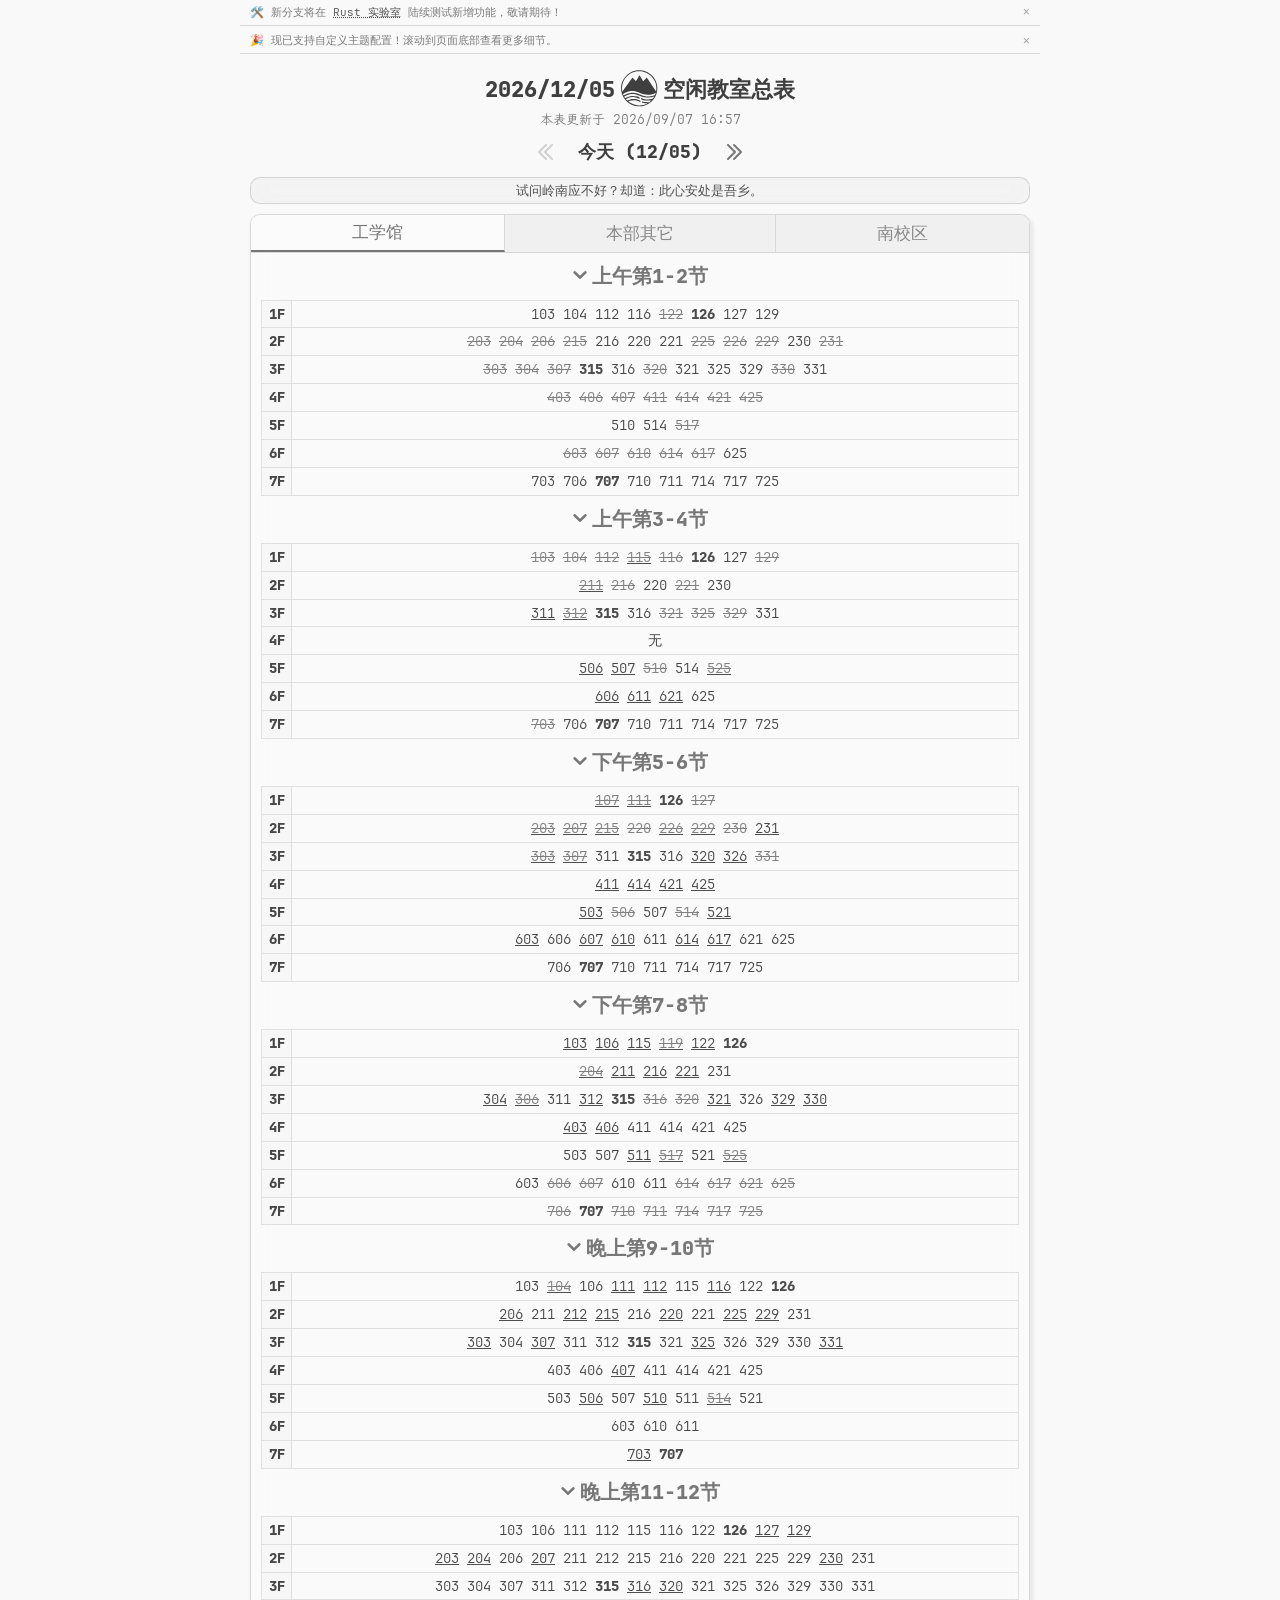
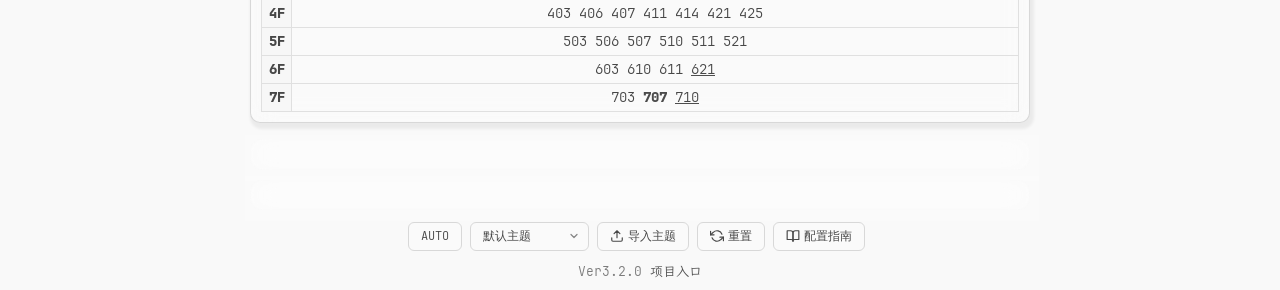
==== commit c73b5866: "chore: auto update index 2026-09-07T08:57:59.678Z" ====
--- a/index.html
+++ b/index.html
@@ -13,7 +13,7 @@
                     }
                 });
             } catch (e) { }
-        })();</script><link href=/assets/favicon.svg rel=icon type=image/svg+xml><link href=/assets/styles/main.css rel=stylesheet><link href=/assets/styles/font.css rel=stylesheet><style id=theme-style></style><body><div class=top-banner><span>🛠️ 新分支将在 <a href=https://neuq-rs.tsiao.io/>Rust 实验室</a> 陆续测试新增功能，敬请期待！</span><button aria-label=关闭 class=top-banner-close onclick=this.parentElement.style.display='none'>×</button></div><div class=top-banner><span>🎉 现已支持自定义主题配置！滚动到页面底部查看更多细节。</span><button aria-label=关闭 class=top-banner-close onclick=this.parentElement.style.display='none'>×</button></div><h1><span id=current-date-placeholder>2026/09/07</span><svg style="display: inline-block; vertical-align: -0.5em;"class=loading-badge height=1.75em width=2.2em><use href=#icon-neuq-emblem-core></use></svg>空闲教室总表</h1><p class="info-text update-time-text"><span>本表更新于 <span id=update-time-placeholder>2026/09/07 16:22</span></span> <span class="status-badge badge-updated">ALL UPDATED</span><div class=date-switcher><button class=date-switcher-btn disabled id=prev-day-btn onclick=changeDay(-1)><svg height=24 width=24><use href=#icon-chevron-double-left></use></svg></button><div class=date-display id=date-display>今天 (MM/DD)</div><button class=date-switcher-btn id=next-day-btn onclick=changeDay(1)><svg height=24 width=24><use href=#icon-chevron-double-right></use></svg></button></div><div class=emergency-info><p lang=zh>宠辱不惊，闲看庭前花开花落；去留无意，漫随天外云卷云舒。</div><div id=days-wrapper><div class="day-content active"id=day-0-content><div class=tab-container><div class=tab-buttons><button class="tab-button active"onclick="openTab(event, 'day-0-gongxueguan')">工学馆</button><button onclick="openTab(event, 'day-0-benbuqita')"class=tab-button>本部其它</button><button onclick="openTab(event, 'day-0-nanxiaoqu')"class=tab-button>南校区</button></div><div class="tab-content active"id=day-0-gongxueguan><h3 class=timeslot-title onclick=toggleTable(this)><span class=toggle-icon> <svg height=16 width=16><use href=#icon-chevron-down></use></svg> </span>上午第1-2节</h3><table border=1 class=gxg-table><tbody><tr><td>1F<td id=day-0-GXG1F1-2>103 104 112 116 <del>122</del> <strong>126</strong> 127 129<tr><td>2F<td id=day-0-GXG2F1-2><del>203</del> <del>204</del> <del>206</del> <del>215</del> 216 220 221 <del>225</del> <del>226</del> <del>229</del> 230 <del>231</del><tr><td>3F<td id=day-0-GXG3F1-2><del>303</del> <del>304</del> <del>307</del> <strong>315</strong> 316 <del>320</del> 321 325 329 <del>330</del> 331<tr><td>4F<td id=day-0-GXG4F1-2><del>403</del> <del>406</del> <del>407</del> <del>411</del> <del>414</del> <del>421</del> <del>425</del><tr><td>5F<td id=day-0-GXG5F1-2>510 514 <del>517</del><tr><td>6F<td id=day-0-GXG6F1-2><del>603</del> <del>607</del> <del>610</del> <del>614</del> <del>617</del> 625<tr><td>7F<td id=day-0-GXG7F1-2>703 706 <strong>707</strong> 710 711 714 717 725</table><h3 class=timeslot-title onclick=toggleTable(this)><span class=toggle-icon> <svg height=16 width=16><use href=#icon-chevron-down></use></svg> </span>上午第3-4节</h3><table border=1 class=gxg-table><tbody><tr><td>1F<td id=day-0-GXG1F3-4><del>103</del> <del>104</del> <del>112</del> <del><u>115</u></del> <del>116</del> <strong>126</strong> 127 <del>129</del><tr><td>2F<td id=day-0-GXG2F3-4><del><u>211</u></del> <del>216</del> 220 <del>221</del> 230<tr><td>3F<td id=day-0-GXG3F3-4><u>311</u> <del><u>312</u></del> <strong>315</strong> 316 <del>321</del> <del>325</del> <del>329</del> 331<tr><td>4F<td id=day-0-GXG4F3-4>无<tr><td>5F<td id=day-0-GXG5F3-4><u>506</u> <u>507</u> <del>510</del> 514 <del><u>525</u></del><tr><td>6F<td id=day-0-GXG6F3-4><u>606</u> <u>611</u> <u>621</u> 625<tr><td>7F<td id=day-0-GXG7F3-4><del>703</del> 706 <strong>707</strong> 710 711 714 717 725</table><h3 class=timeslot-title onclick=toggleTable(this)><span class=toggle-icon> <svg height=16 width=16><use href=#icon-chevron-down></use></svg> </span>下午第5-6节</h3><table border=1 class=gxg-table><tbody><tr><td>1F<td id=day-0-GXG1F5-6><del><u>107</u></del> <del><u>111</u></del> <strong>126</strong> <del>127</del><tr><td>2F<td id=day-0-GXG2F5-6><del><u>203</u></del> <del><u>207</u></del> <del><u>215</u></del> <del>220</del> <del><u>226</u></del> <del><u>229</u></del> <del>230</del> <u>231</u><tr><td>3F<td id=day-0-GXG3F5-6><del><u>303</u></del> <del><u>307</u></del> 311 <strong>315</strong> 316 <u>320</u> <u>326</u> <del>331</del><tr><td>4F<td id=day-0-GXG4F5-6><u>411</u> <u>414</u> <u>421</u> <u>425</u><tr><td>5F<td id=day-0-GXG5F5-6><u>503</u> <del>506</del> 507 <del>514</del> <u>521</u><tr><td>6F<td id=day-0-GXG6F5-6><u>603</u> 606 <u>607</u> <u>610</u> 611 <u>614</u> <u>617</u> 621 625<tr><td>7F<td id=day-0-GXG7F5-6>706 <strong>707</strong> 710 711 714 717 725</table><h3 class=timeslot-title onclick=toggleTable(this)><span class=toggle-icon> <svg height=16 width=16><use href=#icon-chevron-down></use></svg> </span>下午第7-8节</h3><table border=1 class=gxg-table><tbody><tr><td>1F<td id=day-0-GXG1F7-8><u>103</u> <u>106</u> <u>115</u> <del><u>119</u></del> <u>122</u> <strong>126</strong><tr><td>2F<td id=day-0-GXG2F7-8><del><u>204</u></del> <u>211</u> <u>216</u> <u>221</u> 231<tr><td>3F<td id=day-0-GXG3F7-8><u>304</u> <del><u>306</u></del> 311 <u>312</u> <strong>315</strong> <del>316</del> <del>320</del> <u>321</u> 326 <u>329</u> <u>330</u><tr><td>4F<td id=day-0-GXG4F7-8><u>403</u> <u>406</u> 411 414 421 425<tr><td>5F<td id=day-0-GXG5F7-8>503 507 <u>511</u> <del><u>517</u></del> 521 <del><u>525</u></del><tr><td>6F<td id=day-0-GXG6F7-8>603 <del>606</del> <del>607</del> 610 611 <del>614</del> <del>617</del> <del>621</del> <del>625</del><tr><td>7F<td id=day-0-GXG7F7-8><del>706</del> <strong>707</strong> <del>710</del> <del>711</del> <del>714</del> <del>717</del> <del>725</del></table><h3 class=timeslot-title onclick=toggleTable(this)><span class=toggle-icon> <svg height=16 width=16><use href=#icon-chevron-down></use></svg> </span>晚上第9-10节</h3><table border=1 class=gxg-table><tbody><tr><td>1F<td id=day-0-GXG1F9-10>103 <del><u>104</u></del> 106 <u>111</u> <u>112</u> 115 <u>116</u> 122 <strong>126</strong><tr><td>2F<td id=day-0-GXG2F9-10><u>206</u> 211 <u>212</u> <u>215</u> 216 <u>220</u> 221 <u>225</u> <u>229</u> 231<tr><td>3F<td id=day-0-GXG3F9-10><u>303</u> 304 <u>307</u> 311 312 <strong>315</strong> 321 <u>325</u> 326 329 330 <u>331</u><tr><td>4F<td id=day-0-GXG4F9-10>403 406 <u>407</u> 411 414 421 425<tr><td>5F<td id=day-0-GXG5F9-10>503 <u>506</u> 507 <u>510</u> 511 <del><u>514</u></del> 521<tr><td>6F<td id=day-0-GXG6F9-10>603 610 611<tr><td>7F<td id=day-0-GXG7F9-10><u>703</u> <strong>707</strong></table><h3 class=timeslot-title onclick=toggleTable(this)><span class=toggle-icon> <svg height=16 width=16><use href=#icon-chevron-down></use></svg> </span>晚上第11-12节</h3><table border=1 class=gxg-table><tbody><tr><td>1F<td id=day-0-GXG1F11-12>103 106 111 112 115 116 122 <strong>126</strong> <u>127</u> <u>129</u><tr><td>2F<td id=day-0-GXG2F11-12><u>203</u> <u>204</u> 206 <u>207</u> 211 212 215 216 220 221 225 229 <u>230</u> 231<tr><td>3F<td id=day-0-GXG3F11-12>303 304 307 311 312 <strong>315</strong> <u>316</u> <u>320</u> 321 325 326 329 330 331<tr><td>4F<td id=day-0-GXG4F11-12>403 406 407 411 414 421 425<tr><td>5F<td id=day-0-GXG5F11-12>503 506 507 510 511 521<tr><td>6F<td id=day-0-GXG6F11-12>603 610 611 <u>621</u><tr><td>7F<td id=day-0-GXG7F11-12>703 <strong>707</strong> <u>710</u></table></div><div class=tab-content id=day-0-benbuqita><h3 class=timeslot-title onclick=toggleTable(this)><span class=toggle-icon> <svg height=16 width=16><use href=#icon-chevron-down></use></svg> </span>上午第1-2节</h3><table border=1 class=campus-table><tbody><tr class=building-name-row><td>基础楼<td>综合实验楼<td>地质楼<td>管理楼<tr class=classroom-row><td id=day-0-JCL1-2><strong>217</strong><br><strong>308</strong><td id=day-0-ZHSYL1-2><strong>708</strong><br><strong>1201</strong><td id=day-0-DZL1-2>无<td id=day-0-GLL1-2><del>3110</del><br>3210</table><h3 class=timeslot-title onclick=toggleTable(this)><span class=toggle-icon> <svg height=16 width=16><use href=#icon-chevron-down></use></svg> </span>上午第3-4节</h3><table border=1 class=campus-table><tbody><tr class=building-name-row><td>基础楼<td>综合实验楼<td>地质楼<td>管理楼<tr class=classroom-row><td id=day-0-JCL3-4><strong>217</strong><br><strong>308</strong><td id=day-0-ZHSYL3-4><strong>708</strong><br><strong>1201</strong><td id=day-0-DZL3-4>无<td id=day-0-GLL3-4><del>3210</del></table><h3 class=timeslot-title onclick=toggleTable(this)><span class=toggle-icon> <svg height=16 width=16><use href=#icon-chevron-down></use></svg> </span>下午第5-6节</h3><table border=1 class=campus-table><tbody><tr class=building-name-row><td>基础楼<td>综合实验楼<td>地质楼<td>管理楼<tr class=classroom-row><td id=day-0-JCL5-6><strong>217</strong><br><strong>308</strong><td id=day-0-ZHSYL5-6><strong>708</strong><br><strong>1201</strong><td id=day-0-DZL5-6>无<td id=day-0-GLL5-6><u>3110</u></table><h3 class=timeslot-title onclick=toggleTable(this)><span class=toggle-icon> <svg height=16 width=16><use href=#icon-chevron-down></use></svg> </span>下午第7-8节</h3><table border=1 class=campus-table><tbody><tr class=building-name-row><td>基础楼<td>综合实验楼<td>地质楼<td>管理楼<tr class=classroom-row><td id=day-0-JCL7-8><strong>217</strong><br><strong>308</strong><td id=day-0-ZHSYL7-8><strong>708</strong><br><strong>1201</strong><td id=day-0-DZL7-8>无<td id=day-0-GLL7-8><del>3110</del><br><u>3210</u></table><h3 class=timeslot-title onclick=toggleTable(this)><span class=toggle-icon> <svg height=16 width=16><use href=#icon-chevron-down></use></svg> </span>晚上第9-10节</h3><table border=1 class=campus-table><tbody><tr class=building-name-row><td>基础楼<td>综合实验楼<td>地质楼<td>管理楼<tr class=classroom-row><td id=day-0-JCL9-10><strong>217</strong><br><strong>308</strong><td id=day-0-ZHSYL9-10><strong>708</strong><br><strong>1201</strong><td id=day-0-DZL9-10>无<td id=day-0-GLL9-10>3210</table><h3 class=timeslot-title onclick=toggleTable(this)><span class=toggle-icon> <svg height=16 width=16><use href=#icon-chevron-down></use></svg> </span>晚上第11-12节</h3><table border=1 class=campus-table><tbody><tr class=building-name-row><td>基础楼<td>综合实验楼<td>地质楼<td>管理楼<tr class=classroom-row><td id=day-0-JCL11-12><strong>217</strong><br><strong>308</strong><td id=day-0-ZHSYL11-12><strong>708</strong><br><strong>1201</strong><td id=day-0-DZL11-12>无<td id=day-0-GLL11-12><u>3110</u><br>3210</table></div><div class=tab-content id=day-0-nanxiaoqu><h3 class=timeslot-title onclick=toggleTable(this)><span class=toggle-icon> <svg height=16 width=16><use href=#icon-chevron-down></use></svg> </span>上午第1-2节</h3><table border=1 class=campus-table><tbody><tr class=building-name-row><td>科技楼<td>人文楼<tr class=classroom-row><td style="font-size: 13px"id=day-0-KJL1-2><strong>2011</strong> <strong>2037</strong> 2060 <strong>2066</strong> 2080 <strong>3051</strong> 4002 <strong>4005</strong> <strong>4031</strong> <strong>4042</strong> 5002 <strong>5066</strong> 6054 <strong>6062</strong><br><strong>6001-1A自习室C</strong><br><strong>6001-A自习室A</strong><br><strong>6003自习室D</strong><br><strong>6004自习室B</strong><br><del>6009-1A自习室I</del><br><strong>6009自习室G</strong><br>6010-1A自习室F<br>6010自习室E<br><strong>6011自习室K</strong><br><del>6014-1A自习室J</del><br><strong>6014自习室H</strong><br>6017自习室R<br><strong>6019自习室T</strong><br><strong>6022-1A自习室N</strong><br><del>6022-A自习室M</del><br><del>6026-A自习室Q</del><br><del>6026自习室P</del><br><strong>6028自习室S</strong><td style="font-size: 13px"id=day-0-RWL1-2><del>205</del> <strong>209</strong> <del>220</del> <del>229</del> <strong>308</strong> 401 405 <strong>518</strong> <strong>620</strong> <strong>637</strong> <strong>701</strong> 710 <strong>728</strong></table><h3 class=timeslot-title onclick=toggleTable(this)><span class=toggle-icon> <svg height=16 width=16><use href=#icon-chevron-down></use></svg> </span>上午第3-4节</h3><table border=1 class=campus-table><tbody><tr class=building-name-row><td>科技楼<td>人文楼<tr class=classroom-row><td style="font-size: 13px"id=day-0-KJL3-4><u>1062</u> <strong>2011</strong> <strong>2037</strong> <del>2060</del> <strong>2066</strong> <del>2080</del> <strong>3051</strong> 4002 <strong>4005</strong> <strong>4031</strong> <strong>4042</strong> 5002 <strong>5066</strong> 6054 <strong>6062</strong><br><strong>6001-1A自习室C</strong><br><strong>6001-A自习室A</strong><br><strong>6003自习室D</strong><br><strong>6004自习室B</strong><br><strong>6009自习室G</strong><br><del>6010-1A自习室F</del><br><del>6010自习室E</del><br><strong>6011自习室K</strong><br><strong>6014自习室H</strong><br><u>6016自习室L</u><br>6017自习室R<br><strong>6019自习室T</strong><br><strong>6022-1A自习室N</strong><br><strong>6028自习室S</strong><td style="font-size: 13px"id=day-0-RWL3-4><strong>209</strong> <strong>308</strong> <u>328</u> 401 405 <strong>518</strong> <strong>620</strong> <strong>637</strong> <strong>701</strong> <del>710</del> <strong>728</strong></table><h3 class=timeslot-title onclick=toggleTable(this)><span class=toggle-icon> <svg height=16 width=16><use href=#icon-chevron-down></use></svg> </span>下午第5-6节</h3><table border=1 class=campus-table><tbody><tr class=building-name-row><td>科技楼<td>人文楼<tr class=classroom-row><td style="font-size: 13px"id=day-0-KJL5-6><del>1062</del> <u>1076</u> <strong>2011</strong> <strong>2037</strong> <strong>2066</strong> <strong>3051</strong> <u>3067</u> 4002 <strong>4005</strong> <strong>4031</strong> <strong>4042</strong> 5002 <strong>5066</strong> <u>5068</u> <del>6054</del> <strong>6062</strong><br><strong>6001-1A自习室C</strong><br><strong>6001-A自习室A</strong><br><strong>6003自习室D</strong><br><strong>6004自习室B</strong><br><del><u>6009-1A自习室I</u></del><br><strong>6009自习室G</strong><br><strong>6011自习室K</strong><br><del><u>6014-1A自习室J</u></del><br><strong>6014自习室H</strong><br><del>6016自习室L</del><br>6017自习室R<br><strong>6019自习室T</strong><br><strong>6022-1A自习室N</strong><br><del><u>6022-A自习室M</u></del><br><u>6024自习室O</u><br><u>6026-A自习室Q</u><br><u>6026自习室P</u><br><strong>6028自习室S</strong><td style="font-size: 13px"id=day-0-RWL5-6><del><u>201</u></del> <strong>209</strong> <u>220</u> <u>229</u> <strong>308</strong> 328 401 405 <u>510</u> <strong>518</strong> <strong>620</strong> <strong>637</strong> <strong>701</strong> <strong>728</strong></table><h3 class=timeslot-title onclick=toggleTable(this)><span class=toggle-icon> <svg height=16 width=16><use href=#icon-chevron-down></use></svg> </span>下午第7-8节</h3><table border=1 class=campus-table><tbody><tr class=building-name-row><td>科技楼<td>人文楼<tr class=classroom-row><td style="font-size: 13px"id=day-0-KJL7-8>1076 <strong>2011</strong> <strong>2037</strong> <strong>2066</strong> <strong>3051</strong> 3067 <del>4002</del> <strong>4005</strong> <strong>4031</strong> <strong>4042</strong> <del>5002</del> <strong>5066</strong> <del>5068</del> <strong>6062</strong><br><strong>6001-1A自习室C</strong><br><strong>6001-A自习室A</strong><br><strong>6003自习室D</strong><br><strong>6004自习室B</strong><br><strong>6009自习室G</strong><br><u>6010-1A自习室F</u><br><u>6010自习室E</u><br><strong>6011自习室K</strong><br><strong>6014自习室H</strong><br><del>6017自习室R</del><br><strong>6019自习室T</strong><br><strong>6022-1A自习室N</strong><br><del>6024自习室O</del><br>6026-A自习室Q<br>6026自习室P<br><strong>6028自习室S</strong><td style="font-size: 13px"id=day-0-RWL7-8><strong>209</strong> <del>220</del> <del>229</del> <strong>308</strong> <del>328</del> <del>401</del> <del>405</del> 510 <strong>518</strong> <strong>620</strong> <strong>637</strong> <strong>701</strong> <strong>728</strong></table><h3 class=timeslot-title onclick=toggleTable(this)><span class=toggle-icon> <svg height=16 width=16><use href=#icon-chevron-down></use></svg> </span>晚上第9-10节</h3><table border=1 class=campus-table><tbody><tr class=building-name-row><td>科技楼<td>人文楼<tr class=classroom-row><td style="font-size: 13px"id=day-0-KJL9-10>1076 <strong>2011</strong> <strong>2037</strong> <u>2060</u> <strong>2066</strong> <u>2080</u> <strong>3051</strong> 3067 <strong>4005</strong> <strong>4031</strong> <strong>4042</strong> <strong>5066</strong> <u>6054</u> <u>6058</u> <strong>6062</strong><br><strong>6001-1A自习室C</strong><br><strong>6001-A自习室A</strong><br><strong>6003自习室D</strong><br><strong>6004自习室B</strong><br><strong>6009自习室G</strong><br>6010-1A自习室F<br>6010自习室E<br><strong>6011自习室K</strong><br><u>6014-1A自习室J</u><br><strong>6014自习室H</strong><br><strong>6019自习室T</strong><br><strong>6022-1A自习室N</strong><br>6026-A自习室Q<br>6026自习室P<br><strong>6028自习室S</strong><td style="font-size: 13px"id=day-0-RWL9-10><u>201</u> <strong>209</strong> <strong>308</strong> 510 <strong>518</strong> <strong>620</strong> <strong>637</strong> <strong>701</strong> <u>710</u> <strong>728</strong></table><h3 class=timeslot-title onclick=toggleTable(this)><span class=toggle-icon> <svg height=16 width=16><use href=#icon-chevron-down></use></svg> </span>晚上第11-12节</h3><table border=1 class=campus-table><tbody><tr class=building-name-row><td>科技楼<td>人文楼<tr class=classroom-row><td style="font-size: 13px"id=day-0-KJL11-12><u>1062</u> 1076 <strong>2011</strong> <strong>2037</strong> 2060 <strong>2066</strong> 2080 <strong>3051</strong> 3067 <strong>4005</strong> <strong>4031</strong> <strong>4042</strong> <strong>5066</strong> 6054 6058 <strong>6062</strong><br><strong>6001-1A自习室C</strong><br><strong>6001-A自习室A</strong><br><strong>6003自习室D</strong><br><strong>6004自习室B</strong><br><strong>6009自习室G</strong><br>6010-1A自习室F<br>6010自习室E<br><strong>6011自习室K</strong><br>6014-1A自习室J<br><strong>6014自习室H</strong><br><strong>6019自习室T</strong><br><strong>6022-1A自习室N</strong><br>6026-A自习室Q<br>6026自习室P<br><strong>6028自习室S</strong><td style="font-size: 13px"id=day-0-RWL11-12>201 <u>208</u> <strong>209</strong> <strong>308</strong> 510 <strong>518</strong> <strong>620</strong> <strong>637</strong> <strong>701</strong> 710 <strong>728</strong></table></div></div></div><div class=day-content id=day-1-content><div class=tab-container><div class=tab-buttons><button class="tab-button active"onclick="openTab(event, 'day-1-gongxueguan')">工学馆</button><button onclick="openTab(event, 'day-1-benbuqita')"class=tab-button>本部其它</button><button onclick="openTab(event, 'day-1-nanxiaoqu')"class=tab-button>南校区</button></div><div class="tab-content active"id=day-1-gongxueguan><h3 class=timeslot-title onclick=toggleTable(this)><span class=toggle-icon> <svg height=16 width=16><use href=#icon-chevron-down></use></svg> </span>上午第1-2节</h3><table border=1 class=gxg-table><tbody><tr><td>1F<td id=day-1-GXG1F1-2>103 <del>104</del> <del>107</del> <strong>119</strong> 127 <del>129</del><tr><td>2F<td id=day-1-GXG2F1-2>203 <del>204</del> <del>206</del> <del>207</del> <del>211</del> <strong>215</strong> <strong>216</strong> <del>221</del> <del>225</del> 231<tr><td>3F<td id=day-1-GXG3F1-2>303 <del>304</del> <del>307</del> <del>311</del> <del>331</del><tr><td>4F<td id=day-1-GXG4F1-2><del>406</del> <strong>407</strong> 411 <strong>414</strong> 421<tr><td>5F<td id=day-1-GXG5F1-2>510 <del>511</del> <strong>521</strong> <del>525</del><tr><td>6F<td id=day-1-GXG6F1-2><del>603</del> <del>606</del> <del>607</del> <del>610</del> <del>621</del><tr><td>7F<td id=day-1-GXG7F1-2>703 706 707 <del>710</del> 714 717 725</table><h3 class=timeslot-title onclick=toggleTable(this)><span class=toggle-icon> <svg height=16 width=16><use href=#icon-chevron-down></use></svg> </span>上午第3-4节</h3><table border=1 class=gxg-table><tbody><tr><td>1F<td id=day-1-GXG1F3-4>103 <strong>119</strong> 127<tr><td>2F<td id=day-1-GXG2F3-4><del>203</del> <strong>215</strong> <strong>216</strong> <del>231</del><tr><td>3F<td id=day-1-GXG3F3-4><del>303</del> <del><u>312</u></del> <del><u>320</u></del> <u>325</u> <u>326</u> <del><u>330</u></del><tr><td>4F<td id=day-1-GXG4F3-4><u>403</u> <strong>407</strong> 411 <strong>414</strong> 421 <u>425</u><tr><td>5F<td id=day-1-GXG5F3-4><u>503</u> <u>506</u> <del><u>507</u></del> <del>510</del> <u>517</u> <strong>521</strong><tr><td>6F<td id=day-1-GXG6F3-4><u>614</u> <u>617</u> <u>625</u><tr><td>7F<td id=day-1-GXG7F3-4><del>703</del> <del>706</del> <del>707</del> <del><u>711</u></del> <del>714</del> 717 725</table><h3 class=timeslot-title onclick=toggleTable(this)><span class=toggle-icon> <svg height=16 width=16><use href=#icon-chevron-down></use></svg> </span>下午第5-6节</h3><table border=1 class=gxg-table><tbody><tr><td>1F<td id=day-1-GXG1F5-6>103 <del><u>106</u></del> <u>111</u> <del><u>116</u></del> <strong>119</strong> <u>122</u> 127<tr><td>2F<td id=day-1-GXG2F5-6><strong>215</strong> <strong>216</strong> <u>221</u> <u>226</u> <u>229</u><tr><td>3F<td id=day-1-GXG3F5-6><del><u>321</u></del> <del>325</del> <del>326</del> <u>329</u><tr><td>4F<td id=day-1-GXG4F5-6>403 <del><u>406</u></del> <strong>407</strong> 411 <strong>414</strong> 421 425<tr><td>5F<td id=day-1-GXG5F5-6>503 <del>506</del> 517 <strong>521</strong><tr><td>6F<td id=day-1-GXG6F5-6><del><u>603</u></del> <u>606</u> <u>607</u> <u>610</u> <u>611</u> 614 617 <u>621</u> 625<tr><td>7F<td id=day-1-GXG7F5-6>717 725</table><h3 class=timeslot-title onclick=toggleTable(this)><span class=toggle-icon> <svg height=16 width=16><use href=#icon-chevron-down></use></svg> </span>下午第7-8节</h3><table border=1 class=gxg-table><tbody><tr><td>1F<td id=day-1-GXG1F7-8><del>103</del> <del><u>107</u></del> <del>111</del> <del><u>115</u></del> <strong>119</strong> 122 <u>126</u> <del>127</del> <u>129</u><tr><td>2F<td id=day-1-GXG2F7-8><u>204</u> <del><u>211</u></del> <strong>215</strong> <strong>216</strong> <u>220</u> 221 <del><u>225</u></del> <del>226</del> 229<tr><td>3F<td id=day-1-GXG3F7-8><del><u>304</u></del> <del><u>306</u></del> <u>307</u> <u>311</u> <del><u>315</u></del> <u>316</u> 329<tr><td>4F<td id=day-1-GXG4F7-8><del>403</del> <strong>407</strong> <del>411</del> <strong>414</strong> <del>421</del> <del>425</del><tr><td>5F<td id=day-1-GXG5F7-8>503 <u>511</u> <del>517</del> <strong>521</strong> <del><u>525</u></del><tr><td>6F<td id=day-1-GXG6F7-8><del>606</del> <del>607</del> 610 611 <del>614</del> <del>617</del> 621 <del>625</del><tr><td>7F<td id=day-1-GXG7F7-8><del>717</del> <del>725</del></table><h3 class=timeslot-title onclick=toggleTable(this)><span class=toggle-icon> <svg height=16 width=16><use href=#icon-chevron-down></use></svg> </span>晚上第9-10节</h3><table border=1 class=gxg-table><tbody><tr><td>1F<td id=day-1-GXG1F9-10><u>104</u> <strong>119</strong> 122 126 129<tr><td>2F<td id=day-1-GXG2F9-10><u>203</u> 204 <u>206</u> <u>207</u> <strong>215</strong> <strong>216</strong> 220 221 229<tr><td>3F<td id=day-1-GXG3F9-10><u>303</u> 307 311 <u>312</u> 316 <u>320</u> <u>321</u> <u>325</u> <u>326</u> 329 <u>330</u> <u>331</u><tr><td>4F<td id=day-1-GXG4F9-10><u>406</u> <strong>407</strong> <strong>414</strong><tr><td>5F<td id=day-1-GXG5F9-10>503 <u>506</u> <u>507</u> <u>510</u> 511 <u>514</u> <strong>521</strong><tr><td>6F<td id=day-1-GXG6F9-10><u>603</u> 610 611 621<tr><td>7F<td id=day-1-GXG7F9-10><u>703</u> <u>710</u></table><h3 class=timeslot-title onclick=toggleTable(this)><span class=toggle-icon> <svg height=16 width=16><use href=#icon-chevron-down></use></svg> </span>晚上第11-12节</h3><table border=1 class=gxg-table><tbody><tr><td>1F<td id=day-1-GXG1F11-12><u>103</u> 104 <u>106</u> <u>112</u> <u>115</u> <u>116</u> <strong>119</strong> 122 126 <u>127</u> 129<tr><td>2F<td id=day-1-GXG2F11-12>203 204 206 207 <u>211</u> <u>212</u> <strong>215</strong> <strong>216</strong> 220 221 <u>225</u> 229 <u>230</u> <u>231</u><tr><td>3F<td id=day-1-GXG3F11-12>303 <u>304</u> 307 311 312 <u>315</u> 316 320 321 325 326 329 330 331<tr><td>4F<td id=day-1-GXG4F11-12><u>403</u> 406 <strong>407</strong> <u>411</u> <strong>414</strong> <u>421</u> <u>425</u><tr><td>5F<td id=day-1-GXG5F11-12>503 506 507 510 511 514 <strong>521</strong><tr><td>6F<td id=day-1-GXG6F11-12>603 610 611 621<tr><td>7F<td id=day-1-GXG7F11-12>703 <u>707</u> 710</table></div><div class=tab-content id=day-1-benbuqita><h3 class=timeslot-title onclick=toggleTable(this)><span class=toggle-icon> <svg height=16 width=16><use href=#icon-chevron-down></use></svg> </span>上午第1-2节</h3><table border=1 class=campus-table><tbody><tr class=building-name-row><td>基础楼<td>综合实验楼<td>地质楼<td>管理楼<tr class=classroom-row><td id=day-1-JCL1-2><strong>217</strong><br><strong>308</strong><td id=day-1-ZHSYL1-2><strong>708</strong><br><strong>1201</strong><td id=day-1-DZL1-2>无<td id=day-1-GLL1-2>3210</table><h3 class=timeslot-title onclick=toggleTable(this)><span class=toggle-icon> <svg height=16 width=16><use href=#icon-chevron-down></use></svg> </span>上午第3-4节</h3><table border=1 class=campus-table><tbody><tr class=building-name-row><td>基础楼<td>综合实验楼<td>地质楼<td>管理楼<tr class=classroom-row><td id=day-1-JCL3-4><strong>217</strong><br><strong>308</strong><td id=day-1-ZHSYL3-4><strong>708</strong><br><strong>1201</strong><td id=day-1-DZL3-4>无<td id=day-1-GLL3-4><del>3210</del></table><h3 class=timeslot-title onclick=toggleTable(this)><span class=toggle-icon> <svg height=16 width=16><use href=#icon-chevron-down></use></svg> </span>下午第5-6节</h3><table border=1 class=campus-table><tbody><tr class=building-name-row><td>基础楼<td>综合实验楼<td>地质楼<td>管理楼<tr class=classroom-row><td id=day-1-JCL5-6><strong>217</strong><br><strong>308</strong><td id=day-1-ZHSYL5-6><strong>708</strong><br><strong>1201</strong><td id=day-1-DZL5-6>无<td id=day-1-GLL5-6>无</table><h3 class=timeslot-title onclick=toggleTable(this)><span class=toggle-icon> <svg height=16 width=16><use href=#icon-chevron-down></use></svg> </span>下午第7-8节</h3><table border=1 class=campus-table><tbody><tr class=building-name-row><td>基础楼<td>综合实验楼<td>地质楼<td>管理楼<tr class=classroom-row><td id=day-1-JCL7-8><strong>217</strong><br><strong>308</strong><td id=day-1-ZHSYL7-8><strong>708</strong><br><strong>1201</strong><td id=day-1-DZL7-8>无<td id=day-1-GLL7-8><u>3110</u><br><u>3210</u></table><h3 class=timeslot-title onclick=toggleTable(this)><span class=toggle-icon> <svg height=16 width=16><use href=#icon-chevron-down></use></svg> </span>晚上第9-10节</h3><table border=1 class=campus-table><tbody><tr class=building-name-row><td>基础楼<td>综合实验楼<td>地质楼<td>管理楼<tr class=classroom-row><td id=day-1-JCL9-10><strong>217</strong><br><strong>308</strong><td id=day-1-ZHSYL9-10><strong>708</strong><br><strong>1201</strong><td id=day-1-DZL9-10>无<td id=day-1-GLL9-10>3110<br>3210</table><h3 class=timeslot-title onclick=toggleTable(this)><span class=toggle-icon> <svg height=16 width=16><use href=#icon-chevron-down></use></svg> </span>晚上第11-12节</h3><table border=1 class=campus-table><tbody><tr class=building-name-row><td>基础楼<td>综合实验楼<td>地质楼<td>管理楼<tr class=classroom-row><td id=day-1-JCL11-12><strong>217</strong><br><strong>308</strong><td id=day-1-ZHSYL11-12><strong>708</strong><br><strong>1201</strong><td id=day-1-DZL11-12>无<td id=day-1-GLL11-12>3110<br>3210</table></div><div class=tab-content id=day-1-nanxiaoqu><h3 class=timeslot-title onclick=toggleTable(this)><span class=toggle-icon> <svg height=16 width=16><use href=#icon-chevron-down></use></svg> </span>上午第1-2节</h3><table border=1 class=campus-table><tbody><tr class=building-name-row><td>科技楼<td>人文楼<tr class=classroom-row><td style="font-size: 13px"id=day-1-KJL1-2><strong>1062</strong> <strong>2011</strong> <strong>2037</strong> <strong>2060</strong> <strong>2066</strong> <strong>2080</strong> <strong>3051</strong> <strong>3067</strong> <strong>4002</strong> <strong>4005</strong> <strong>4031</strong> <strong>4042</strong> 5002 <strong>5066</strong><br><strong>6001-A自习室A</strong><br><strong>6004自习室B</strong><br>6009-1A自习室I<br><del>6009自习室G</del><br><del>6010-1A自习室F</del><br><del>6010自习室E</del><br>6011自习室K<br><strong>6014-1A自习室J</strong><br><del>6014自习室H</del><br><del>6016自习室L</del><br><del>6017自习室R</del><br><strong>6019自习室T</strong><br><strong>6022-1A自习室N</strong><br>6022-A自习室M<br>6024自习室O<br><del>6026-A自习室Q</del><br><strong>6026自习室P</strong><br><strong>6028自习室S</strong><td style="font-size: 13px"id=day-1-RWL1-2><strong>201</strong> 205 208 <strong>209</strong> 212 213 216 220 <del>225</del> <del>228</del> <del>229</del> <del>232</del> <strong>308</strong> <del>328</del> <del>401</del> <del>405</del> <strong>510</strong> <strong>518</strong> <strong>620</strong> <strong>637</strong> <strong>701</strong> <strong>710</strong> <strong>728</strong></table><h3 class=timeslot-title onclick=toggleTable(this)><span class=toggle-icon> <svg height=16 width=16><use href=#icon-chevron-down></use></svg> </span>上午第3-4节</h3><table border=1 class=campus-table><tbody><tr class=building-name-row><td>科技楼<td>人文楼<tr class=classroom-row><td style="font-size: 13px"id=day-1-KJL3-4><strong>1062</strong> <u>1076</u> <strong>2011</strong> <strong>2037</strong> <strong>2060</strong> <strong>2066</strong> <strong>2080</strong> <strong>3051</strong> <strong>3067</strong> <strong>4002</strong> <strong>4005</strong> <strong>4031</strong> <strong>4042</strong> <del>5002</del> <strong>5066</strong> <del><u>6062</u></del><br><u>6001-1A自习室C</u><br><strong>6001-A自习室A</strong><br><u>6003自习室D</u><br><strong>6004自习室B</strong><br>6009-1A自习室I<br>6011自习室K<br><strong>6014-1A自习室J</strong><br><strong>6019自习室T</strong><br><strong>6022-1A自习室N</strong><br>6022-A自习室M<br>6024自习室O<br><strong>6026自习室P</strong><br><strong>6028自习室S</strong><td style="font-size: 13px"id=day-1-RWL3-4><strong>201</strong> 205 <del>208</del> <strong>209</strong> 212 213 216 220 <strong>308</strong> <strong>510</strong> <strong>518</strong> <strong>620</strong> <strong>637</strong> <strong>701</strong> <strong>710</strong> <strong>728</strong></table><h3 class=timeslot-title onclick=toggleTable(this)><span class=toggle-icon> <svg height=16 width=16><use href=#icon-chevron-down></use></svg> </span>下午第5-6节</h3><table border=1 class=campus-table><tbody><tr class=building-name-row><td>科技楼<td>人文楼<tr class=classroom-row><td style="font-size: 13px"id=day-1-KJL5-6><strong>1062</strong> 1076 <strong>2011</strong> <strong>2037</strong> <strong>2060</strong> <strong>2066</strong> <strong>2080</strong> <strong>3051</strong> <strong>3067</strong> <strong>4002</strong> <strong>4005</strong> <strong>4031</strong> <strong>4042</strong> <strong>5066</strong> <u>5068</u><br>6001-1A自习室C<br><strong>6001-A自习室A</strong><br>6003自习室D<br><strong>6004自习室B</strong><br>6009-1A自习室I<br><u>6009自习室G</u><br><u>6010-1A自习室F</u><br><u>6010自习室E</u><br><del>6011自习室K</del><br><strong>6014-1A自习室J</strong><br><u>6014自习室H</u><br><del><u>6016自习室L</u></del><br><u>6017自习室R</u><br><strong>6019自习室T</strong><br><strong>6022-1A自习室N</strong><br><del>6022-A自习室M</del><br><del>6024自习室O</del><br><u>6026-A自习室Q</u><br><strong>6026自习室P</strong><br><strong>6028自习室S</strong><td style="font-size: 13px"id=day-1-RWL5-6><strong>201</strong> 205 <strong>209</strong> 212 213 216 <u>217</u> 220 <u>225</u> <u>228</u> <u>229</u> <u>232</u> <strong>308</strong> <u>328</u> <u>401</u> <u>405</u> <strong>510</strong> <strong>518</strong> <strong>620</strong> <strong>637</strong> <strong>701</strong> <strong>710</strong> <strong>728</strong></table><h3 class=timeslot-title onclick=toggleTable(this)><span class=toggle-icon> <svg height=16 width=16><use href=#icon-chevron-down></use></svg> </span>下午第7-8节</h3><table border=1 class=campus-table><tbody><tr class=building-name-row><td>科技楼<td>人文楼<tr class=classroom-row><td style="font-size: 13px"id=day-1-KJL7-8><strong>1062</strong> 1076 <strong>2011</strong> <strong>2037</strong> <strong>2060</strong> <strong>2066</strong> <strong>2080</strong> <strong>3051</strong> <strong>3067</strong> <strong>4002</strong> <strong>4005</strong> <strong>4031</strong> <strong>4042</strong> <strong>5066</strong> 5068<br>6001-1A自习室C<br><strong>6001-A自习室A</strong><br>6003自习室D<br><strong>6004自习室B</strong><br><del>6009-1A自习室I</del><br>6009自习室G<br>6010-1A自习室F<br>6010自习室E<br><strong>6014-1A自习室J</strong><br>6014自习室H<br><del>6017自习室R</del><br><strong>6019自习室T</strong><br><strong>6022-1A自习室N</strong><br>6026-A自习室Q<br><strong>6026自习室P</strong><br><strong>6028自习室S</strong><td style="font-size: 13px"id=day-1-RWL7-8><strong>201</strong> <del>205</del> <del><u>208</u></del> <strong>209</strong> <del>212</del> <del>213</del> <del>216</del> <del>217</del> <del>220</del> <del><u>221</u></del> <del><u>224</u></del> <del>225</del> <del>228</del> <del>229</del> <del>232</del> <strong>308</strong> <del>328</del> <del>401</del> <del>405</del> <strong>510</strong> <strong>518</strong> <strong>620</strong> <strong>637</strong> <strong>701</strong> <strong>710</strong> <strong>728</strong></table><h3 class=timeslot-title onclick=toggleTable(this)><span class=toggle-icon> <svg height=16 width=16><use href=#icon-chevron-down></use></svg> </span>晚上第9-10节</h3><table border=1 class=campus-table><tbody><tr class=building-name-row><td>科技楼<td>人文楼<tr class=classroom-row><td style="font-size: 13px"id=day-1-KJL9-10><strong>1062</strong> 1076 <strong>2011</strong> <strong>2037</strong> <strong>2060</strong> <strong>2066</strong> <strong>2080</strong> <strong>3051</strong> <strong>3067</strong> <strong>4002</strong> <strong>4005</strong> <strong>4031</strong> <strong>4042</strong> <u>5002</u> <strong>5066</strong> 5068 <u>6054</u> <u>6058</u> <u>6062</u><br>6001-1A自习室C<br><strong>6001-A自习室A</strong><br>6003自习室D<br><strong>6004自习室B</strong><br>6009自习室G<br>6010-1A自习室F<br>6010自习室E<br><u>6011自习室K</u><br><strong>6014-1A自习室J</strong><br>6014自习室H<br><strong>6019自习室T</strong><br><strong>6022-1A自习室N</strong><br>6026-A自习室Q<br><strong>6026自习室P</strong><br><strong>6028自习室S</strong><td style="font-size: 13px"id=day-1-RWL9-10><strong>201</strong> <strong>209</strong> <strong>308</strong> <strong>510</strong> <strong>518</strong> <strong>620</strong> <strong>637</strong> <strong>701</strong> <strong>710</strong> <strong>728</strong></table><h3 class=timeslot-title onclick=toggleTable(this)><span class=toggle-icon> <svg height=16 width=16><use href=#icon-chevron-down></use></svg> </span>晚上第11-12节</h3><table border=1 class=campus-table><tbody><tr class=building-name-row><td>科技楼<td>人文楼<tr class=classroom-row><td style="font-size: 13px"id=day-1-KJL11-12><strong>1062</strong> 1076 <strong>2011</strong> <strong>2037</strong> <strong>2060</strong> <strong>2066</strong> <strong>2080</strong> <strong>3051</strong> <strong>3067</strong> <strong>4002</strong> <strong>4005</strong> <strong>4031</strong> <strong>4042</strong> 5002 <strong>5066</strong> 5068 6054 6058 6062<br>6001-1A自习室C<br><strong>6001-A自习室A</strong><br>6003自习室D<br><strong>6004自习室B</strong><br>6009自习室G<br>6010-1A自习室F<br>6010自习室E<br>6011自习室K<br><strong>6014-1A自习室J</strong><br>6014自习室H<br><strong>6019自习室T</strong><br><strong>6022-1A自习室N</strong><br>6026-A自习室Q<br><strong>6026自习室P</strong><br><strong>6028自习室S</strong><td style="font-size: 13px"id=day-1-RWL11-12><strong>201</strong> <u>208</u> <strong>209</strong> <strong>308</strong> <strong>510</strong> <strong>518</strong> <strong>620</strong> <strong>637</strong> <strong>701</strong> <strong>710</strong> <strong>728</strong></table></div></div></div></div><div class=collapsible-container><button class=collapsible-toggle onclick=toggleClick(this)><span class=toggle-text>使用须知</span> <svg class=toggle-icon height=12 width=12><use href=#icon-chevron-down></use></svg></button><div class=collapsible-content><div class=collapsible-inner><p style="text-align: justify; font-size: 75%;"class=info-text>● <u>下划线</u>表示该教室在上一时段未处于空闲，<strong>加粗体</strong>表示教室全天(1-12节)空闲，<del>删除线</del>表示教室将于下一时段被占用。<p style="text-align: justify; font-size: 75%;"class=info-text>● 本表不显示机房、实验室、语音室、研讨室、多功能、活动教室、智慧教室、不排课教室、体育教学场地。大学会馆、旧实验楼以及科技楼的部分特殊教室被排除在外。教务系统中信息存在异常项的教室及某些位于 blacklist 中的教室也不会予以显示。<p style="text-align: justify; font-size: 75%;"class=info-text>● 因节假日调休时，教务系统未更新会导致本表无法显示当日正确的教室信息，请使用未来一周内对应信息作为参考（例如，若调休日上周三课程，那么就参考未来一周内周三那天的空教室表）。<p style="text-align: justify; font-size: 75%;"class=info-text>◆ 内容仅供参考，实际请以<a href=https://jwxt.neuq.edu.cn/>教务系统</a>查询结果为准。</div></div></div><div class=collapsible-container><button class=collapsible-toggle onclick=toggleClick(this)><span class=toggle-text>Credits</span> <svg class=toggle-icon height=12 width=12><use href=#icon-chevron-down></use></svg></button><div class=collapsible-content><div class=collapsible-inner><p class=info-text>由 <a href=https://aistudio.xiaomimimo.com/> <svg style="display: inline-block; vertical-align: -0.17em;"height=1em width=1em><use href=#icon-xiaomi></use></svg>MIMO</a> 和 <a href=https://chat.deepseek.com/> <svg style="display: inline-block; vertical-align: -0.15em;"height=1em width=1em><use href=#icon-deepseek></use></svg>Deepseek</a> 创建<p class=info-text>通过 <a href=https://developers.cloudflare.com/workers/> <svg style="display: inline-block; vertical-align: -0.11em;"height=1em width=1em><use href=#icon-cloudflare></use></svg>Cloudflare Pages</a> 部署<p class=info-text>感谢 @<a href=https://github.com/Ferry-200>Ferry-200</a> 的<a href=https://github.com/Ferry-200/neuq-free-classroom>项目</a>提供了优化构建的思路<p class=info-text>以及 <a href=https://www.jetbrains.com/lp/mono/><svg style="display: inline-block; vertical-align: -0.13em;"height=1em width=1em><use href=#icon-jetbrains></use></svg>JetBrains Mono</a> 字体<p class=info-text>和 @<a href=https://github.com/lxgw>LXGW</a> 制作的<a href=https://github.com/lxgw/LxgwWenKai>霞鹜文楷</a>字体<p class=info-text>还有 @<a href=https://www.urongda.com/>urongda</a> 提供的矢量校徽</div></div></div><div class=theme-controls><button class=theme-btn id=mode-toggle-btn onclick=cycleMode() title=切换明暗模式>AUTO</button><select id=theme-preset-select onchange=applyPresetTheme(this) title=选择预设主题><option value>默认主题<option value=ayu>Ayu<option value=catppuccin>Catppuccin<option value=everforest>Everforest<option value=gruvbox>Gruvbox<option value=kanagawa>Kanagawa<option value=nord>Nord<option value=tokyonight>Tokyo Night</select><button class=theme-btn onclick=document.getElementById('theme-file-input').click() title=导入自定义主题配置文件><svg style="vertical-align: -2px;"height=14 width=14><use href=#icon-upload></use></svg> 导入主题</button><input style="display: none;"accept=.toml id=theme-file-input onchange=importThemeFile(this) type=file><button class=theme-btn onclick=resetTheme() title=恢复默认主题><svg style="vertical-align: -2px;"height=14 width=14><use href=#icon-reset></use></svg> 重置</button><button class=theme-btn onclick=window.open('theme-guide.html','_blank') title=查看主题配置指南><svg style="vertical-align: -2px;"height=14 width=14><use href=#icon-guide></use></svg> 配置指南</button><span class=theme-name-display id=theme-name></span></div><p style="font-size: 80%;"class=info-text>Ver3.2.0 <a href=https://github.com/TsiaohanWang/neuq-classroom-query>项目入口</a></p><meta content={"1":"c4c1e8d2bf4e93d8b2bc58d71cbabaf1","0":"f74a93a758ca081c4cdd4ffa1934d093"} name=page-content-hash><script>// 主题配置系统
+        })();</script><link href=/assets/favicon.svg rel=icon type=image/svg+xml><link href=/assets/styles/main.css rel=stylesheet><link href=/assets/styles/font.css rel=stylesheet><style id=theme-style></style><body><div class=top-banner><span>🛠️ 新分支将在 <a href=https://neuq-rs.tsiao.io/>Rust 实验室</a> 陆续测试新增功能，敬请期待！</span><button aria-label=关闭 class=top-banner-close onclick=this.parentElement.style.display='none'>×</button></div><div class=top-banner><span>🎉 现已支持自定义主题配置！滚动到页面底部查看更多细节。</span><button aria-label=关闭 class=top-banner-close onclick=this.parentElement.style.display='none'>×</button></div><h1><span id=current-date-placeholder>2026/09/07</span><svg style="display: inline-block; vertical-align: -0.5em;"class=loading-badge height=1.75em width=2.2em><use href=#icon-neuq-emblem-core></use></svg>空闲教室总表</h1><p class="info-text update-time-text"><span>本表更新于 <span id=update-time-placeholder>2026/09/07 16:57</span></span><div class=date-switcher><button class=date-switcher-btn disabled id=prev-day-btn onclick=changeDay(-1)><svg height=24 width=24><use href=#icon-chevron-double-left></use></svg></button><div class=date-display id=date-display>今天 (MM/DD)</div><button class=date-switcher-btn id=next-day-btn onclick=changeDay(1)><svg height=24 width=24><use href=#icon-chevron-double-right></use></svg></button></div><div class=emergency-info><p lang=zh>试问岭南应不好？却道：此心安处是吾乡。</div><div id=days-wrapper><div class="day-content active"id=day-0-content><div class=tab-container><div class=tab-buttons><button class="tab-button active"onclick="openTab(event, 'day-0-gongxueguan')">工学馆</button><button onclick="openTab(event, 'day-0-benbuqita')"class=tab-button>本部其它</button><button onclick="openTab(event, 'day-0-nanxiaoqu')"class=tab-button>南校区</button></div><div class="tab-content active"id=day-0-gongxueguan><h3 class=timeslot-title onclick=toggleTable(this)><span class=toggle-icon> <svg height=16 width=16><use href=#icon-chevron-down></use></svg> </span>上午第1-2节</h3><table border=1 class=gxg-table><tbody><tr><td>1F<td id=day-0-GXG1F1-2>103 104 112 116 <del>122</del> <strong>126</strong> 127 129<tr><td>2F<td id=day-0-GXG2F1-2><del>203</del> <del>204</del> <del>206</del> <del>215</del> 216 220 221 <del>225</del> <del>226</del> <del>229</del> 230 <del>231</del><tr><td>3F<td id=day-0-GXG3F1-2><del>303</del> <del>304</del> <del>307</del> <strong>315</strong> 316 <del>320</del> 321 325 329 <del>330</del> 331<tr><td>4F<td id=day-0-GXG4F1-2><del>403</del> <del>406</del> <del>407</del> <del>411</del> <del>414</del> <del>421</del> <del>425</del><tr><td>5F<td id=day-0-GXG5F1-2>510 514 <del>517</del><tr><td>6F<td id=day-0-GXG6F1-2><del>603</del> <del>607</del> <del>610</del> <del>614</del> <del>617</del> 625<tr><td>7F<td id=day-0-GXG7F1-2>703 706 <strong>707</strong> 710 711 714 717 725</table><h3 class=timeslot-title onclick=toggleTable(this)><span class=toggle-icon> <svg height=16 width=16><use href=#icon-chevron-down></use></svg> </span>上午第3-4节</h3><table border=1 class=gxg-table><tbody><tr><td>1F<td id=day-0-GXG1F3-4><del>103</del> <del>104</del> <del>112</del> <del><u>115</u></del> <del>116</del> <strong>126</strong> 127 <del>129</del><tr><td>2F<td id=day-0-GXG2F3-4><del><u>211</u></del> <del>216</del> 220 <del>221</del> 230<tr><td>3F<td id=day-0-GXG3F3-4><u>311</u> <del><u>312</u></del> <strong>315</strong> 316 <del>321</del> <del>325</del> <del>329</del> 331<tr><td>4F<td id=day-0-GXG4F3-4>无<tr><td>5F<td id=day-0-GXG5F3-4><u>506</u> <u>507</u> <del>510</del> 514 <del><u>525</u></del><tr><td>6F<td id=day-0-GXG6F3-4><u>606</u> <u>611</u> <u>621</u> 625<tr><td>7F<td id=day-0-GXG7F3-4><del>703</del> 706 <strong>707</strong> 710 711 714 717 725</table><h3 class=timeslot-title onclick=toggleTable(this)><span class=toggle-icon> <svg height=16 width=16><use href=#icon-chevron-down></use></svg> </span>下午第5-6节</h3><table border=1 class=gxg-table><tbody><tr><td>1F<td id=day-0-GXG1F5-6><del><u>107</u></del> <del><u>111</u></del> <strong>126</strong> <del>127</del><tr><td>2F<td id=day-0-GXG2F5-6><del><u>203</u></del> <del><u>207</u></del> <del><u>215</u></del> <del>220</del> <del><u>226</u></del> <del><u>229</u></del> <del>230</del> <u>231</u><tr><td>3F<td id=day-0-GXG3F5-6><del><u>303</u></del> <del><u>307</u></del> 311 <strong>315</strong> 316 <u>320</u> <u>326</u> <del>331</del><tr><td>4F<td id=day-0-GXG4F5-6><u>411</u> <u>414</u> <u>421</u> <u>425</u><tr><td>5F<td id=day-0-GXG5F5-6><u>503</u> <del>506</del> 507 <del>514</del> <u>521</u><tr><td>6F<td id=day-0-GXG6F5-6><u>603</u> 606 <u>607</u> <u>610</u> 611 <u>614</u> <u>617</u> 621 625<tr><td>7F<td id=day-0-GXG7F5-6>706 <strong>707</strong> 710 711 714 717 725</table><h3 class=timeslot-title onclick=toggleTable(this)><span class=toggle-icon> <svg height=16 width=16><use href=#icon-chevron-down></use></svg> </span>下午第7-8节</h3><table border=1 class=gxg-table><tbody><tr><td>1F<td id=day-0-GXG1F7-8><u>103</u> <u>106</u> <u>115</u> <del><u>119</u></del> <u>122</u> <strong>126</strong><tr><td>2F<td id=day-0-GXG2F7-8><del><u>204</u></del> <u>211</u> <u>216</u> <u>221</u> 231<tr><td>3F<td id=day-0-GXG3F7-8><u>304</u> <del><u>306</u></del> 311 <u>312</u> <strong>315</strong> <del>316</del> <del>320</del> <u>321</u> 326 <u>329</u> <u>330</u><tr><td>4F<td id=day-0-GXG4F7-8><u>403</u> <u>406</u> 411 414 421 425<tr><td>5F<td id=day-0-GXG5F7-8>503 507 <u>511</u> <del><u>517</u></del> 521 <del><u>525</u></del><tr><td>6F<td id=day-0-GXG6F7-8>603 <del>606</del> <del>607</del> 610 611 <del>614</del> <del>617</del> <del>621</del> <del>625</del><tr><td>7F<td id=day-0-GXG7F7-8><del>706</del> <strong>707</strong> <del>710</del> <del>711</del> <del>714</del> <del>717</del> <del>725</del></table><h3 class=timeslot-title onclick=toggleTable(this)><span class=toggle-icon> <svg height=16 width=16><use href=#icon-chevron-down></use></svg> </span>晚上第9-10节</h3><table border=1 class=gxg-table><tbody><tr><td>1F<td id=day-0-GXG1F9-10>103 <del><u>104</u></del> 106 <u>111</u> <u>112</u> 115 <u>116</u> 122 <strong>126</strong><tr><td>2F<td id=day-0-GXG2F9-10><u>206</u> 211 <u>212</u> <u>215</u> 216 <u>220</u> 221 <u>225</u> <u>229</u> 231<tr><td>3F<td id=day-0-GXG3F9-10><u>303</u> 304 <u>307</u> 311 312 <strong>315</strong> 321 <u>325</u> 326 329 330 <u>331</u><tr><td>4F<td id=day-0-GXG4F9-10>403 406 <u>407</u> 411 414 421 425<tr><td>5F<td id=day-0-GXG5F9-10>503 <u>506</u> 507 <u>510</u> 511 <del><u>514</u></del> 521<tr><td>6F<td id=day-0-GXG6F9-10>603 610 611<tr><td>7F<td id=day-0-GXG7F9-10><u>703</u> <strong>707</strong></table><h3 class=timeslot-title onclick=toggleTable(this)><span class=toggle-icon> <svg height=16 width=16><use href=#icon-chevron-down></use></svg> </span>晚上第11-12节</h3><table border=1 class=gxg-table><tbody><tr><td>1F<td id=day-0-GXG1F11-12>103 106 111 112 115 116 122 <strong>126</strong> <u>127</u> <u>129</u><tr><td>2F<td id=day-0-GXG2F11-12><u>203</u> <u>204</u> 206 <u>207</u> 211 212 215 216 220 221 225 229 <u>230</u> 231<tr><td>3F<td id=day-0-GXG3F11-12>303 304 307 311 312 <strong>315</strong> <u>316</u> <u>320</u> 321 325 326 329 330 331<tr><td>4F<td id=day-0-GXG4F11-12>403 406 407 411 414 421 425<tr><td>5F<td id=day-0-GXG5F11-12>503 506 507 510 511 521<tr><td>6F<td id=day-0-GXG6F11-12>603 610 611 <u>621</u><tr><td>7F<td id=day-0-GXG7F11-12>703 <strong>707</strong> <u>710</u></table></div><div class=tab-content id=day-0-benbuqita><h3 class=timeslot-title onclick=toggleTable(this)><span class=toggle-icon> <svg height=16 width=16><use href=#icon-chevron-down></use></svg> </span>上午第1-2节</h3><table border=1 class=campus-table><tbody><tr class=building-name-row><td>基础楼<td>综合实验楼<td>地质楼<td>管理楼<tr class=classroom-row><td id=day-0-JCL1-2><strong>217</strong><br><strong>308</strong><td id=day-0-ZHSYL1-2><strong>708</strong><br><strong>1201</strong><td id=day-0-DZL1-2>无<td id=day-0-GLL1-2><del>3110</del><br>3210</table><h3 class=timeslot-title onclick=toggleTable(this)><span class=toggle-icon> <svg height=16 width=16><use href=#icon-chevron-down></use></svg> </span>上午第3-4节</h3><table border=1 class=campus-table><tbody><tr class=building-name-row><td>基础楼<td>综合实验楼<td>地质楼<td>管理楼<tr class=classroom-row><td id=day-0-JCL3-4><strong>217</strong><br><strong>308</strong><td id=day-0-ZHSYL3-4><strong>708</strong><br><strong>1201</strong><td id=day-0-DZL3-4>无<td id=day-0-GLL3-4><del>3210</del></table><h3 class=timeslot-title onclick=toggleTable(this)><span class=toggle-icon> <svg height=16 width=16><use href=#icon-chevron-down></use></svg> </span>下午第5-6节</h3><table border=1 class=campus-table><tbody><tr class=building-name-row><td>基础楼<td>综合实验楼<td>地质楼<td>管理楼<tr class=classroom-row><td id=day-0-JCL5-6><strong>217</strong><br><strong>308</strong><td id=day-0-ZHSYL5-6><strong>708</strong><br><strong>1201</strong><td id=day-0-DZL5-6>无<td id=day-0-GLL5-6><u>3110</u></table><h3 class=timeslot-title onclick=toggleTable(this)><span class=toggle-icon> <svg height=16 width=16><use href=#icon-chevron-down></use></svg> </span>下午第7-8节</h3><table border=1 class=campus-table><tbody><tr class=building-name-row><td>基础楼<td>综合实验楼<td>地质楼<td>管理楼<tr class=classroom-row><td id=day-0-JCL7-8><strong>217</strong><br><strong>308</strong><td id=day-0-ZHSYL7-8><strong>708</strong><br><strong>1201</strong><td id=day-0-DZL7-8>无<td id=day-0-GLL7-8><del>3110</del><br><u>3210</u></table><h3 class=timeslot-title onclick=toggleTable(this)><span class=toggle-icon> <svg height=16 width=16><use href=#icon-chevron-down></use></svg> </span>晚上第9-10节</h3><table border=1 class=campus-table><tbody><tr class=building-name-row><td>基础楼<td>综合实验楼<td>地质楼<td>管理楼<tr class=classroom-row><td id=day-0-JCL9-10><strong>217</strong><br><strong>308</strong><td id=day-0-ZHSYL9-10><strong>708</strong><br><strong>1201</strong><td id=day-0-DZL9-10>无<td id=day-0-GLL9-10>3210</table><h3 class=timeslot-title onclick=toggleTable(this)><span class=toggle-icon> <svg height=16 width=16><use href=#icon-chevron-down></use></svg> </span>晚上第11-12节</h3><table border=1 class=campus-table><tbody><tr class=building-name-row><td>基础楼<td>综合实验楼<td>地质楼<td>管理楼<tr class=classroom-row><td id=day-0-JCL11-12><strong>217</strong><br><strong>308</strong><td id=day-0-ZHSYL11-12><strong>708</strong><br><strong>1201</strong><td id=day-0-DZL11-12>无<td id=day-0-GLL11-12><u>3110</u><br>3210</table></div><div class=tab-content id=day-0-nanxiaoqu><h3 class=timeslot-title onclick=toggleTable(this)><span class=toggle-icon> <svg height=16 width=16><use href=#icon-chevron-down></use></svg> </span>上午第1-2节</h3><table border=1 class=campus-table><tbody><tr class=building-name-row><td>科技楼<td>人文楼<tr class=classroom-row><td style="font-size: 13px"id=day-0-KJL1-2><strong>2011</strong> <strong>2037</strong> 2060 <strong>2066</strong> 2080 <strong>3051</strong> 4002 <strong>4005</strong> <strong>4031</strong> <strong>4042</strong> 5002 <strong>5066</strong> 6054 <strong>6062</strong><br><strong>6001-1A自习室C</strong><br><strong>6001-A自习室A</strong><br><strong>6003自习室D</strong><br><strong>6004自习室B</strong><br><del>6009-1A自习室I</del><br><strong>6009自习室G</strong><br>6010-1A自习室F<br>6010自习室E<br><strong>6011自习室K</strong><br><del>6014-1A自习室J</del><br><strong>6014自习室H</strong><br>6017自习室R<br><strong>6019自习室T</strong><br><strong>6022-1A自习室N</strong><br><del>6022-A自习室M</del><br><del>6026-A自习室Q</del><br><del>6026自习室P</del><br><strong>6028自习室S</strong><td style="font-size: 13px"id=day-0-RWL1-2><del>205</del> <strong>209</strong> <del>220</del> <del>229</del> <strong>308</strong> 401 405 <strong>518</strong> <strong>620</strong> <strong>637</strong> <strong>701</strong> 710 <strong>728</strong></table><h3 class=timeslot-title onclick=toggleTable(this)><span class=toggle-icon> <svg height=16 width=16><use href=#icon-chevron-down></use></svg> </span>上午第3-4节</h3><table border=1 class=campus-table><tbody><tr class=building-name-row><td>科技楼<td>人文楼<tr class=classroom-row><td style="font-size: 13px"id=day-0-KJL3-4><u>1062</u> <strong>2011</strong> <strong>2037</strong> <del>2060</del> <strong>2066</strong> <del>2080</del> <strong>3051</strong> 4002 <strong>4005</strong> <strong>4031</strong> <strong>4042</strong> 5002 <strong>5066</strong> 6054 <strong>6062</strong><br><strong>6001-1A自习室C</strong><br><strong>6001-A自习室A</strong><br><strong>6003自习室D</strong><br><strong>6004自习室B</strong><br><strong>6009自习室G</strong><br><del>6010-1A自习室F</del><br><del>6010自习室E</del><br><strong>6011自习室K</strong><br><strong>6014自习室H</strong><br><u>6016自习室L</u><br>6017自习室R<br><strong>6019自习室T</strong><br><strong>6022-1A自习室N</strong><br><strong>6028自习室S</strong><td style="font-size: 13px"id=day-0-RWL3-4><strong>209</strong> <strong>308</strong> <u>328</u> 401 405 <strong>518</strong> <strong>620</strong> <strong>637</strong> <strong>701</strong> <del>710</del> <strong>728</strong></table><h3 class=timeslot-title onclick=toggleTable(this)><span class=toggle-icon> <svg height=16 width=16><use href=#icon-chevron-down></use></svg> </span>下午第5-6节</h3><table border=1 class=campus-table><tbody><tr class=building-name-row><td>科技楼<td>人文楼<tr class=classroom-row><td style="font-size: 13px"id=day-0-KJL5-6><del>1062</del> <u>1076</u> <strong>2011</strong> <strong>2037</strong> <strong>2066</strong> <strong>3051</strong> <u>3067</u> 4002 <strong>4005</strong> <strong>4031</strong> <strong>4042</strong> 5002 <strong>5066</strong> <u>5068</u> <del>6054</del> <strong>6062</strong><br><strong>6001-1A自习室C</strong><br><strong>6001-A自习室A</strong><br><strong>6003自习室D</strong><br><strong>6004自习室B</strong><br><del><u>6009-1A自习室I</u></del><br><strong>6009自习室G</strong><br><strong>6011自习室K</strong><br><del><u>6014-1A自习室J</u></del><br><strong>6014自习室H</strong><br><del>6016自习室L</del><br>6017自习室R<br><strong>6019自习室T</strong><br><strong>6022-1A自习室N</strong><br><del><u>6022-A自习室M</u></del><br><u>6024自习室O</u><br><u>6026-A自习室Q</u><br><u>6026自习室P</u><br><strong>6028自习室S</strong><td style="font-size: 13px"id=day-0-RWL5-6><del><u>201</u></del> <strong>209</strong> <u>220</u> <u>229</u> <strong>308</strong> 328 401 405 <u>510</u> <strong>518</strong> <strong>620</strong> <strong>637</strong> <strong>701</strong> <strong>728</strong></table><h3 class=timeslot-title onclick=toggleTable(this)><span class=toggle-icon> <svg height=16 width=16><use href=#icon-chevron-down></use></svg> </span>下午第7-8节</h3><table border=1 class=campus-table><tbody><tr class=building-name-row><td>科技楼<td>人文楼<tr class=classroom-row><td style="font-size: 13px"id=day-0-KJL7-8>1076 <strong>2011</strong> <strong>2037</strong> <strong>2066</strong> <strong>3051</strong> 3067 <del>4002</del> <strong>4005</strong> <strong>4031</strong> <strong>4042</strong> <del>5002</del> <strong>5066</strong> <del>5068</del> <strong>6062</strong><br><strong>6001-1A自习室C</strong><br><strong>6001-A自习室A</strong><br><strong>6003自习室D</strong><br><strong>6004自习室B</strong><br><strong>6009自习室G</strong><br><u>6010-1A自习室F</u><br><u>6010自习室E</u><br><strong>6011自习室K</strong><br><strong>6014自习室H</strong><br><del>6017自习室R</del><br><strong>6019自习室T</strong><br><strong>6022-1A自习室N</strong><br><del>6024自习室O</del><br>6026-A自习室Q<br>6026自习室P<br><strong>6028自习室S</strong><td style="font-size: 13px"id=day-0-RWL7-8><strong>209</strong> <del>220</del> <del>229</del> <strong>308</strong> <del>328</del> <del>401</del> <del>405</del> 510 <strong>518</strong> <strong>620</strong> <strong>637</strong> <strong>701</strong> <strong>728</strong></table><h3 class=timeslot-title onclick=toggleTable(this)><span class=toggle-icon> <svg height=16 width=16><use href=#icon-chevron-down></use></svg> </span>晚上第9-10节</h3><table border=1 class=campus-table><tbody><tr class=building-name-row><td>科技楼<td>人文楼<tr class=classroom-row><td style="font-size: 13px"id=day-0-KJL9-10>1076 <strong>2011</strong> <strong>2037</strong> <u>2060</u> <strong>2066</strong> <u>2080</u> <strong>3051</strong> 3067 <strong>4005</strong> <strong>4031</strong> <strong>4042</strong> <strong>5066</strong> <u>6054</u> <u>6058</u> <strong>6062</strong><br><strong>6001-1A自习室C</strong><br><strong>6001-A自习室A</strong><br><strong>6003自习室D</strong><br><strong>6004自习室B</strong><br><strong>6009自习室G</strong><br>6010-1A自习室F<br>6010自习室E<br><strong>6011自习室K</strong><br><u>6014-1A自习室J</u><br><strong>6014自习室H</strong><br><strong>6019自习室T</strong><br><strong>6022-1A自习室N</strong><br>6026-A自习室Q<br>6026自习室P<br><strong>6028自习室S</strong><td style="font-size: 13px"id=day-0-RWL9-10><u>201</u> <strong>209</strong> <strong>308</strong> 510 <strong>518</strong> <strong>620</strong> <strong>637</strong> <strong>701</strong> <u>710</u> <strong>728</strong></table><h3 class=timeslot-title onclick=toggleTable(this)><span class=toggle-icon> <svg height=16 width=16><use href=#icon-chevron-down></use></svg> </span>晚上第11-12节</h3><table border=1 class=campus-table><tbody><tr class=building-name-row><td>科技楼<td>人文楼<tr class=classroom-row><td style="font-size: 13px"id=day-0-KJL11-12><u>1062</u> 1076 <strong>2011</strong> <strong>2037</strong> 2060 <strong>2066</strong> 2080 <strong>3051</strong> 3067 <strong>4005</strong> <strong>4031</strong> <strong>4042</strong> <strong>5066</strong> 6054 6058 <strong>6062</strong><br><strong>6001-1A自习室C</strong><br><strong>6001-A自习室A</strong><br><strong>6003自习室D</strong><br><strong>6004自习室B</strong><br><strong>6009自习室G</strong><br>6010-1A自习室F<br>6010自习室E<br><strong>6011自习室K</strong><br>6014-1A自习室J<br><strong>6014自习室H</strong><br><strong>6019自习室T</strong><br><strong>6022-1A自习室N</strong><br>6026-A自习室Q<br>6026自习室P<br><strong>6028自习室S</strong><td style="font-size: 13px"id=day-0-RWL11-12>201 <u>208</u> <strong>209</strong> <strong>308</strong> 510 <strong>518</strong> <strong>620</strong> <strong>637</strong> <strong>701</strong> 710 <strong>728</strong></table></div></div></div><div class=day-content id=day-1-content><div class=tab-container><div class=tab-buttons><button class="tab-button active"onclick="openTab(event, 'day-1-gongxueguan')">工学馆</button><button onclick="openTab(event, 'day-1-benbuqita')"class=tab-button>本部其它</button><button onclick="openTab(event, 'day-1-nanxiaoqu')"class=tab-button>南校区</button></div><div class="tab-content active"id=day-1-gongxueguan><h3 class=timeslot-title onclick=toggleTable(this)><span class=toggle-icon> <svg height=16 width=16><use href=#icon-chevron-down></use></svg> </span>上午第1-2节</h3><table border=1 class=gxg-table><tbody><tr><td>1F<td id=day-1-GXG1F1-2>103 <del>104</del> <del>107</del> <strong>119</strong> 127 <del>129</del><tr><td>2F<td id=day-1-GXG2F1-2>203 <del>204</del> <del>206</del> <del>207</del> <del>211</del> <strong>215</strong> <strong>216</strong> <del>221</del> <del>225</del> 231<tr><td>3F<td id=day-1-GXG3F1-2>303 <del>304</del> <del>307</del> <del>311</del> <del>331</del><tr><td>4F<td id=day-1-GXG4F1-2><del>406</del> <strong>407</strong> 411 <strong>414</strong> 421<tr><td>5F<td id=day-1-GXG5F1-2>510 <del>511</del> <strong>521</strong> <del>525</del><tr><td>6F<td id=day-1-GXG6F1-2><del>603</del> <del>606</del> <del>607</del> <del>610</del> <del>621</del><tr><td>7F<td id=day-1-GXG7F1-2>703 706 707 <del>710</del> 714 717 725</table><h3 class=timeslot-title onclick=toggleTable(this)><span class=toggle-icon> <svg height=16 width=16><use href=#icon-chevron-down></use></svg> </span>上午第3-4节</h3><table border=1 class=gxg-table><tbody><tr><td>1F<td id=day-1-GXG1F3-4>103 <strong>119</strong> 127<tr><td>2F<td id=day-1-GXG2F3-4><del>203</del> <strong>215</strong> <strong>216</strong> <del>231</del><tr><td>3F<td id=day-1-GXG3F3-4><del>303</del> <del><u>312</u></del> <del><u>320</u></del> <u>325</u> <u>326</u> <del><u>330</u></del><tr><td>4F<td id=day-1-GXG4F3-4><u>403</u> <strong>407</strong> 411 <strong>414</strong> 421 <u>425</u><tr><td>5F<td id=day-1-GXG5F3-4><u>503</u> <u>506</u> <del><u>507</u></del> <del>510</del> <u>517</u> <strong>521</strong><tr><td>6F<td id=day-1-GXG6F3-4><u>614</u> <u>617</u> <u>625</u><tr><td>7F<td id=day-1-GXG7F3-4><del>703</del> <del>706</del> <del>707</del> <del><u>711</u></del> <del>714</del> 717 725</table><h3 class=timeslot-title onclick=toggleTable(this)><span class=toggle-icon> <svg height=16 width=16><use href=#icon-chevron-down></use></svg> </span>下午第5-6节</h3><table border=1 class=gxg-table><tbody><tr><td>1F<td id=day-1-GXG1F5-6>103 <del><u>106</u></del> <u>111</u> <del><u>116</u></del> <strong>119</strong> <u>122</u> 127<tr><td>2F<td id=day-1-GXG2F5-6><strong>215</strong> <strong>216</strong> <u>221</u> <u>226</u> <u>229</u><tr><td>3F<td id=day-1-GXG3F5-6><del><u>321</u></del> <del>325</del> <del>326</del> <u>329</u><tr><td>4F<td id=day-1-GXG4F5-6>403 <del><u>406</u></del> <strong>407</strong> 411 <strong>414</strong> 421 425<tr><td>5F<td id=day-1-GXG5F5-6>503 <del>506</del> 517 <strong>521</strong><tr><td>6F<td id=day-1-GXG6F5-6><del><u>603</u></del> <u>606</u> <u>607</u> <u>610</u> <u>611</u> 614 617 <u>621</u> 625<tr><td>7F<td id=day-1-GXG7F5-6>717 725</table><h3 class=timeslot-title onclick=toggleTable(this)><span class=toggle-icon> <svg height=16 width=16><use href=#icon-chevron-down></use></svg> </span>下午第7-8节</h3><table border=1 class=gxg-table><tbody><tr><td>1F<td id=day-1-GXG1F7-8><del>103</del> <del><u>107</u></del> <del>111</del> <del><u>115</u></del> <strong>119</strong> 122 <u>126</u> <del>127</del> <u>129</u><tr><td>2F<td id=day-1-GXG2F7-8><u>204</u> <del><u>211</u></del> <strong>215</strong> <strong>216</strong> <u>220</u> 221 <del><u>225</u></del> <del>226</del> 229<tr><td>3F<td id=day-1-GXG3F7-8><del><u>304</u></del> <del><u>306</u></del> <u>307</u> <u>311</u> <del><u>315</u></del> <u>316</u> 329<tr><td>4F<td id=day-1-GXG4F7-8><del>403</del> <strong>407</strong> <del>411</del> <strong>414</strong> <del>421</del> <del>425</del><tr><td>5F<td id=day-1-GXG5F7-8>503 <u>511</u> <del>517</del> <strong>521</strong> <del><u>525</u></del><tr><td>6F<td id=day-1-GXG6F7-8><del>606</del> <del>607</del> 610 611 <del>614</del> <del>617</del> 621 <del>625</del><tr><td>7F<td id=day-1-GXG7F7-8><del>717</del> <del>725</del></table><h3 class=timeslot-title onclick=toggleTable(this)><span class=toggle-icon> <svg height=16 width=16><use href=#icon-chevron-down></use></svg> </span>晚上第9-10节</h3><table border=1 class=gxg-table><tbody><tr><td>1F<td id=day-1-GXG1F9-10><u>104</u> <strong>119</strong> 122 126 129<tr><td>2F<td id=day-1-GXG2F9-10><u>203</u> 204 <u>206</u> <u>207</u> <strong>215</strong> <strong>216</strong> 220 221 229<tr><td>3F<td id=day-1-GXG3F9-10><u>303</u> 307 311 <u>312</u> 316 <u>320</u> <u>321</u> <u>325</u> <u>326</u> 329 <u>330</u> <u>331</u><tr><td>4F<td id=day-1-GXG4F9-10><u>406</u> <strong>407</strong> <strong>414</strong><tr><td>5F<td id=day-1-GXG5F9-10>503 <u>506</u> <u>507</u> <u>510</u> 511 <u>514</u> <strong>521</strong><tr><td>6F<td id=day-1-GXG6F9-10><u>603</u> 610 611 621<tr><td>7F<td id=day-1-GXG7F9-10><u>703</u> <u>710</u></table><h3 class=timeslot-title onclick=toggleTable(this)><span class=toggle-icon> <svg height=16 width=16><use href=#icon-chevron-down></use></svg> </span>晚上第11-12节</h3><table border=1 class=gxg-table><tbody><tr><td>1F<td id=day-1-GXG1F11-12><u>103</u> 104 <u>106</u> <u>112</u> <u>115</u> <u>116</u> <strong>119</strong> 122 126 <u>127</u> 129<tr><td>2F<td id=day-1-GXG2F11-12>203 204 206 207 <u>211</u> <u>212</u> <strong>215</strong> <strong>216</strong> 220 221 <u>225</u> 229 <u>230</u> <u>231</u><tr><td>3F<td id=day-1-GXG3F11-12>303 <u>304</u> 307 311 312 <u>315</u> 316 320 321 325 326 329 330 331<tr><td>4F<td id=day-1-GXG4F11-12><u>403</u> 406 <strong>407</strong> <u>411</u> <strong>414</strong> <u>421</u> <u>425</u><tr><td>5F<td id=day-1-GXG5F11-12>503 506 507 510 511 514 <strong>521</strong><tr><td>6F<td id=day-1-GXG6F11-12>603 610 611 621<tr><td>7F<td id=day-1-GXG7F11-12>703 <u>707</u> 710</table></div><div class=tab-content id=day-1-benbuqita><h3 class=timeslot-title onclick=toggleTable(this)><span class=toggle-icon> <svg height=16 width=16><use href=#icon-chevron-down></use></svg> </span>上午第1-2节</h3><table border=1 class=campus-table><tbody><tr class=building-name-row><td>基础楼<td>综合实验楼<td>地质楼<td>管理楼<tr class=classroom-row><td id=day-1-JCL1-2><strong>217</strong><br><strong>308</strong><td id=day-1-ZHSYL1-2><strong>708</strong><br><strong>1201</strong><td id=day-1-DZL1-2>无<td id=day-1-GLL1-2>3210</table><h3 class=timeslot-title onclick=toggleTable(this)><span class=toggle-icon> <svg height=16 width=16><use href=#icon-chevron-down></use></svg> </span>上午第3-4节</h3><table border=1 class=campus-table><tbody><tr class=building-name-row><td>基础楼<td>综合实验楼<td>地质楼<td>管理楼<tr class=classroom-row><td id=day-1-JCL3-4><strong>217</strong><br><strong>308</strong><td id=day-1-ZHSYL3-4><strong>708</strong><br><strong>1201</strong><td id=day-1-DZL3-4>无<td id=day-1-GLL3-4><del>3210</del></table><h3 class=timeslot-title onclick=toggleTable(this)><span class=toggle-icon> <svg height=16 width=16><use href=#icon-chevron-down></use></svg> </span>下午第5-6节</h3><table border=1 class=campus-table><tbody><tr class=building-name-row><td>基础楼<td>综合实验楼<td>地质楼<td>管理楼<tr class=classroom-row><td id=day-1-JCL5-6><strong>217</strong><br><strong>308</strong><td id=day-1-ZHSYL5-6><strong>708</strong><br><strong>1201</strong><td id=day-1-DZL5-6>无<td id=day-1-GLL5-6>无</table><h3 class=timeslot-title onclick=toggleTable(this)><span class=toggle-icon> <svg height=16 width=16><use href=#icon-chevron-down></use></svg> </span>下午第7-8节</h3><table border=1 class=campus-table><tbody><tr class=building-name-row><td>基础楼<td>综合实验楼<td>地质楼<td>管理楼<tr class=classroom-row><td id=day-1-JCL7-8><strong>217</strong><br><strong>308</strong><td id=day-1-ZHSYL7-8><strong>708</strong><br><strong>1201</strong><td id=day-1-DZL7-8>无<td id=day-1-GLL7-8><u>3110</u><br><u>3210</u></table><h3 class=timeslot-title onclick=toggleTable(this)><span class=toggle-icon> <svg height=16 width=16><use href=#icon-chevron-down></use></svg> </span>晚上第9-10节</h3><table border=1 class=campus-table><tbody><tr class=building-name-row><td>基础楼<td>综合实验楼<td>地质楼<td>管理楼<tr class=classroom-row><td id=day-1-JCL9-10><strong>217</strong><br><strong>308</strong><td id=day-1-ZHSYL9-10><strong>708</strong><br><strong>1201</strong><td id=day-1-DZL9-10>无<td id=day-1-GLL9-10>3110<br>3210</table><h3 class=timeslot-title onclick=toggleTable(this)><span class=toggle-icon> <svg height=16 width=16><use href=#icon-chevron-down></use></svg> </span>晚上第11-12节</h3><table border=1 class=campus-table><tbody><tr class=building-name-row><td>基础楼<td>综合实验楼<td>地质楼<td>管理楼<tr class=classroom-row><td id=day-1-JCL11-12><strong>217</strong><br><strong>308</strong><td id=day-1-ZHSYL11-12><strong>708</strong><br><strong>1201</strong><td id=day-1-DZL11-12>无<td id=day-1-GLL11-12>3110<br>3210</table></div><div class=tab-content id=day-1-nanxiaoqu><h3 class=timeslot-title onclick=toggleTable(this)><span class=toggle-icon> <svg height=16 width=16><use href=#icon-chevron-down></use></svg> </span>上午第1-2节</h3><table border=1 class=campus-table><tbody><tr class=building-name-row><td>科技楼<td>人文楼<tr class=classroom-row><td style="font-size: 13px"id=day-1-KJL1-2><strong>1062</strong> <strong>2011</strong> <strong>2037</strong> <strong>2060</strong> <strong>2066</strong> <strong>2080</strong> <strong>3051</strong> <strong>3067</strong> <strong>4002</strong> <strong>4005</strong> <strong>4031</strong> <strong>4042</strong> 5002 <strong>5066</strong> <del>6054</del><br><strong>6001-A自习室A</strong><br><strong>6004自习室B</strong><br>6009-1A自习室I<br><del>6009自习室G</del><br><del>6010-1A自习室F</del><br><del>6010自习室E</del><br>6011自习室K<br><strong>6014-1A自习室J</strong><br><del>6014自习室H</del><br><del>6016自习室L</del><br><del>6017自习室R</del><br><strong>6019自习室T</strong><br><strong>6022-1A自习室N</strong><br>6022-A自习室M<br>6024自习室O<br><del>6026-A自习室Q</del><br><strong>6026自习室P</strong><br><strong>6028自习室S</strong><td style="font-size: 13px"id=day-1-RWL1-2><strong>201</strong> 205 208 <strong>209</strong> 212 213 216 220 <del>225</del> <del>228</del> <del>229</del> <del>232</del> <strong>308</strong> <del>328</del> <del>401</del> <del>405</del> <strong>510</strong> <strong>518</strong> <strong>620</strong> <strong>637</strong> <strong>701</strong> <strong>710</strong> <strong>728</strong></table><h3 class=timeslot-title onclick=toggleTable(this)><span class=toggle-icon> <svg height=16 width=16><use href=#icon-chevron-down></use></svg> </span>上午第3-4节</h3><table border=1 class=campus-table><tbody><tr class=building-name-row><td>科技楼<td>人文楼<tr class=classroom-row><td style="font-size: 13px"id=day-1-KJL3-4><strong>1062</strong> <u>1076</u> <strong>2011</strong> <strong>2037</strong> <strong>2060</strong> <strong>2066</strong> <strong>2080</strong> <strong>3051</strong> <strong>3067</strong> <strong>4002</strong> <strong>4005</strong> <strong>4031</strong> <strong>4042</strong> <del>5002</del> <strong>5066</strong> <del><u>6062</u></del><br><u>6001-1A自习室C</u><br><strong>6001-A自习室A</strong><br><u>6003自习室D</u><br><strong>6004自习室B</strong><br>6009-1A自习室I<br>6011自习室K<br><strong>6014-1A自习室J</strong><br><strong>6019自习室T</strong><br><strong>6022-1A自习室N</strong><br>6022-A自习室M<br>6024自习室O<br><strong>6026自习室P</strong><br><strong>6028自习室S</strong><td style="font-size: 13px"id=day-1-RWL3-4><strong>201</strong> 205 <del>208</del> <strong>209</strong> 212 213 216 220 <strong>308</strong> <strong>510</strong> <strong>518</strong> <strong>620</strong> <strong>637</strong> <strong>701</strong> <strong>710</strong> <strong>728</strong></table><h3 class=timeslot-title onclick=toggleTable(this)><span class=toggle-icon> <svg height=16 width=16><use href=#icon-chevron-down></use></svg> </span>下午第5-6节</h3><table border=1 class=campus-table><tbody><tr class=building-name-row><td>科技楼<td>人文楼<tr class=classroom-row><td style="font-size: 13px"id=day-1-KJL5-6><strong>1062</strong> 1076 <strong>2011</strong> <strong>2037</strong> <strong>2060</strong> <strong>2066</strong> <strong>2080</strong> <strong>3051</strong> <strong>3067</strong> <strong>4002</strong> <strong>4005</strong> <strong>4031</strong> <strong>4042</strong> <strong>5066</strong> <u>5068</u><br>6001-1A自习室C<br><strong>6001-A自习室A</strong><br>6003自习室D<br><strong>6004自习室B</strong><br>6009-1A自习室I<br><u>6009自习室G</u><br><u>6010-1A自习室F</u><br><u>6010自习室E</u><br><del>6011自习室K</del><br><strong>6014-1A自习室J</strong><br><u>6014自习室H</u><br><del><u>6016自习室L</u></del><br><u>6017自习室R</u><br><strong>6019自习室T</strong><br><strong>6022-1A自习室N</strong><br><del>6022-A自习室M</del><br><del>6024自习室O</del><br><u>6026-A自习室Q</u><br><strong>6026自习室P</strong><br><strong>6028自习室S</strong><td style="font-size: 13px"id=day-1-RWL5-6><strong>201</strong> 205 <strong>209</strong> 212 213 216 <u>217</u> 220 <u>225</u> <u>228</u> <u>229</u> <u>232</u> <strong>308</strong> <u>328</u> <u>401</u> <u>405</u> <strong>510</strong> <strong>518</strong> <strong>620</strong> <strong>637</strong> <strong>701</strong> <strong>710</strong> <strong>728</strong></table><h3 class=timeslot-title onclick=toggleTable(this)><span class=toggle-icon> <svg height=16 width=16><use href=#icon-chevron-down></use></svg> </span>下午第7-8节</h3><table border=1 class=campus-table><tbody><tr class=building-name-row><td>科技楼<td>人文楼<tr class=classroom-row><td style="font-size: 13px"id=day-1-KJL7-8><strong>1062</strong> 1076 <strong>2011</strong> <strong>2037</strong> <strong>2060</strong> <strong>2066</strong> <strong>2080</strong> <strong>3051</strong> <strong>3067</strong> <strong>4002</strong> <strong>4005</strong> <strong>4031</strong> <strong>4042</strong> <strong>5066</strong> 5068<br>6001-1A自习室C<br><strong>6001-A自习室A</strong><br>6003自习室D<br><strong>6004自习室B</strong><br><del>6009-1A自习室I</del><br>6009自习室G<br>6010-1A自习室F<br>6010自习室E<br><strong>6014-1A自习室J</strong><br>6014自习室H<br><del>6017自习室R</del><br><strong>6019自习室T</strong><br><strong>6022-1A自习室N</strong><br>6026-A自习室Q<br><strong>6026自习室P</strong><br><strong>6028自习室S</strong><td style="font-size: 13px"id=day-1-RWL7-8><strong>201</strong> <del>205</del> <del><u>208</u></del> <strong>209</strong> <del>212</del> <del>213</del> <del>216</del> <del>217</del> <del>220</del> <del><u>221</u></del> <del><u>224</u></del> <del>225</del> <del>228</del> <del>229</del> <del>232</del> <strong>308</strong> <del>328</del> <del>401</del> <del>405</del> <strong>510</strong> <strong>518</strong> <strong>620</strong> <strong>637</strong> <strong>701</strong> <strong>710</strong> <strong>728</strong></table><h3 class=timeslot-title onclick=toggleTable(this)><span class=toggle-icon> <svg height=16 width=16><use href=#icon-chevron-down></use></svg> </span>晚上第9-10节</h3><table border=1 class=campus-table><tbody><tr class=building-name-row><td>科技楼<td>人文楼<tr class=classroom-row><td style="font-size: 13px"id=day-1-KJL9-10><strong>1062</strong> 1076 <strong>2011</strong> <strong>2037</strong> <strong>2060</strong> <strong>2066</strong> <strong>2080</strong> <strong>3051</strong> <strong>3067</strong> <strong>4002</strong> <strong>4005</strong> <strong>4031</strong> <strong>4042</strong> <u>5002</u> <strong>5066</strong> 5068 <u>6054</u> <u>6058</u> <u>6062</u><br>6001-1A自习室C<br><strong>6001-A自习室A</strong><br>6003自习室D<br><strong>6004自习室B</strong><br>6009自习室G<br>6010-1A自习室F<br>6010自习室E<br><u>6011自习室K</u><br><strong>6014-1A自习室J</strong><br>6014自习室H<br><strong>6019自习室T</strong><br><strong>6022-1A自习室N</strong><br>6026-A自习室Q<br><strong>6026自习室P</strong><br><strong>6028自习室S</strong><td style="font-size: 13px"id=day-1-RWL9-10><strong>201</strong> <strong>209</strong> <strong>308</strong> <strong>510</strong> <strong>518</strong> <strong>620</strong> <strong>637</strong> <strong>701</strong> <strong>710</strong> <strong>728</strong></table><h3 class=timeslot-title onclick=toggleTable(this)><span class=toggle-icon> <svg height=16 width=16><use href=#icon-chevron-down></use></svg> </span>晚上第11-12节</h3><table border=1 class=campus-table><tbody><tr class=building-name-row><td>科技楼<td>人文楼<tr class=classroom-row><td style="font-size: 13px"id=day-1-KJL11-12><strong>1062</strong> 1076 <strong>2011</strong> <strong>2037</strong> <strong>2060</strong> <strong>2066</strong> <strong>2080</strong> <strong>3051</strong> <strong>3067</strong> <strong>4002</strong> <strong>4005</strong> <strong>4031</strong> <strong>4042</strong> 5002 <strong>5066</strong> 5068 6054 6058 6062<br>6001-1A自习室C<br><strong>6001-A自习室A</strong><br>6003自习室D<br><strong>6004自习室B</strong><br>6009自习室G<br>6010-1A自习室F<br>6010自习室E<br>6011自习室K<br><strong>6014-1A自习室J</strong><br>6014自习室H<br><strong>6019自习室T</strong><br><strong>6022-1A自习室N</strong><br>6026-A自习室Q<br><strong>6026自习室P</strong><br><strong>6028自习室S</strong><td style="font-size: 13px"id=day-1-RWL11-12><strong>201</strong> <u>208</u> <strong>209</strong> <strong>308</strong> <strong>510</strong> <strong>518</strong> <strong>620</strong> <strong>637</strong> <strong>701</strong> <strong>710</strong> <strong>728</strong></table></div></div></div><div class=day-content id=day-2-content><div class=tab-container><div class=tab-buttons><button class="tab-button active"onclick="openTab(event, 'day-2-gongxueguan')">工学馆</button><button onclick="openTab(event, 'day-2-benbuqita')"class=tab-button>本部其它</button><button onclick="openTab(event, 'day-2-nanxiaoqu')"class=tab-button>南校区</button></div><div class="tab-content active"id=day-2-gongxueguan><h3 class=timeslot-title onclick=toggleTable(this)><span class=toggle-icon> <svg height=16 width=16><use href=#icon-chevron-down></use></svg> </span>上午第1-2节</h3><table border=1 class=gxg-table><tbody><tr><td>1F<td id=day-2-GXG1F1-2>103 104 <del>106</del> 112 <del>122</del> 126 129<tr><td>2F<td id=day-2-GXG2F1-2><del>203</del> <del>204</del> <del>206</del> <del>207</del> <del>212</del> 216 221 <del>226</del> 230 <strong>231</strong><tr><td>3F<td id=day-2-GXG3F1-2><del>303</del> <del>304</del> <del>306</del> <del>307</del> <del>315</del> <del>320</del> <del>321</del> 325 <del>330</del> <strong>331</strong><tr><td>4F<td id=day-2-GXG4F1-2><del>406</del> <strong>411</strong> <del>425</del><tr><td>5F<td id=day-2-GXG5F1-2>506 <strong>507</strong> <del>511</del> <del>514</del> <del>517</del><tr><td>6F<td id=day-2-GXG6F1-2><strong>603</strong> <del>610</del> 625<tr><td>7F<td id=day-2-GXG7F1-2>703 706 <del>710</del> 711 714 717 725</table><h3 class=timeslot-title onclick=toggleTable(this)><span class=toggle-icon> <svg height=16 width=16><use href=#icon-chevron-down></use></svg> </span>上午第3-4节</h3><table border=1 class=gxg-table><tbody><tr><td>1F<td id=day-2-GXG1F3-4>103 104 <del>112</del> <u>115</u> <del><u>119</u></del> 126 <u>127</u> <del>129</del><tr><td>2F<td id=day-2-GXG2F3-4><del>216</del> <del>221</del> <del>230</del> <strong>231</strong><tr><td>3F<td id=day-2-GXG3F3-4><u>311</u> <u>316</u> <del>325</del> <u>329</u> <strong>331</strong><tr><td>4F<td id=day-2-GXG4F3-4><u>403</u> <strong>411</strong> <u>414</u><tr><td>5F<td id=day-2-GXG5F3-4><del>506</del> <strong>507</strong> <u>510</u> <u>525</u><tr><td>6F<td id=day-2-GXG6F3-4><strong>603</strong> <u>611</u> <u>621</u> 625<tr><td>7F<td id=day-2-GXG7F3-4><del>703</del> <del>706</del> <del><u>707</u></del> 711 714 717 725</table><h3 class=timeslot-title onclick=toggleTable(this)><span class=toggle-icon> <svg height=16 width=16><use href=#icon-chevron-down></use></svg> </span>下午第5-6节</h3><table border=1 class=gxg-table><tbody><tr><td>1F<td id=day-2-GXG1F5-6>103 104 <del><u>106</u></del> <del><u>111</u></del> 115 <u>122</u> <del>126</del> 127<tr><td>2F<td id=day-2-GXG2F5-6><u>203</u> <strong>231</strong><tr><td>3F<td id=day-2-GXG3F5-6><u>303</u> <u>304</u> <u>306</u> <u>307</u> 311 <u>312</u> <u>315</u> 316 <u>320</u> <u>321</u> <u>326</u> 329 <u>330</u> <strong>331</strong><tr><td>4F<td id=day-2-GXG4F5-6>403 <u>406</u> <u>407</u> <strong>411</strong> 414 <u>421</u> <u>425</u><tr><td>5F<td id=day-2-GXG5F5-6><u>503</u> <strong>507</strong> 510 <u>511</u> <u>514</u> <u>517</u> <u>521</u> 525<tr><td>6F<td id=day-2-GXG6F5-6><strong>603</strong> <u>606</u> <u>607</u> <u>610</u> 611 <u>614</u> <u>617</u> 621 625<tr><td>7F<td id=day-2-GXG7F5-6>711 714 717 725</table><h3 class=timeslot-title onclick=toggleTable(this)><span class=toggle-icon> <svg height=16 width=16><use href=#icon-chevron-down></use></svg> </span>下午第7-8节</h3><table border=1 class=gxg-table><tbody><tr><td>1F<td id=day-2-GXG1F7-8><del>103</del> <del>104</del> <del>115</del> 122 127<tr><td>2F<td id=day-2-GXG2F7-8>203 <u>204</u> <u>230</u> <strong>231</strong><tr><td>3F<td id=day-2-GXG3F7-8>303 304 <del>306</del> 307 <del>311</del> 312 315 <del>316</del> 320 <del>321</del> <u>325</u> 326 329 330 <strong>331</strong><tr><td>4F<td id=day-2-GXG4F7-8>403 <del>406</del> 407 <strong>411</strong> 414 421 425<tr><td>5F<td id=day-2-GXG5F7-8>503 <u>506</u> <strong>507</strong> <del>510</del> 511 514 <del>517</del> 521 <del>525</del><tr><td>6F<td id=day-2-GXG6F7-8><strong>603</strong> <del>606</del> <del>607</del> 610 611 <del>614</del> <del>617</del> 621 <del>625</del><tr><td>7F<td id=day-2-GXG7F7-8><del>711</del> <del>714</del> <del>717</del> <del>725</del></table><h3 class=timeslot-title onclick=toggleTable(this)><span class=toggle-icon> <svg height=16 width=16><use href=#icon-chevron-down></use></svg> </span>晚上第9-10节</h3><table border=1 class=gxg-table><tbody><tr><td>1F<td id=day-2-GXG1F9-10><u>106</u> <u>119</u> 122 <u>126</u> 127 <u>129</u><tr><td>2F<td id=day-2-GXG2F9-10>203 204 <u>206</u> <u>211</u> <u>212</u> <u>215</u> <u>216</u> <u>220</u> <u>221</u> <u>229</u> 230 <strong>231</strong><tr><td>3F<td id=day-2-GXG3F9-10>303 304 307 312 315 320 325 326 329 330 <strong>331</strong><tr><td>4F<td id=day-2-GXG4F9-10>403 407 <strong>411</strong> 414 421 425<tr><td>5F<td id=day-2-GXG5F9-10>503 506 <strong>507</strong> 511 514 521<tr><td>6F<td id=day-2-GXG6F9-10><strong>603</strong> 610 611 621<tr><td>7F<td id=day-2-GXG7F9-10><u>703</u> <u>707</u></table><h3 class=timeslot-title onclick=toggleTable(this)><span class=toggle-icon> <svg height=16 width=16><use href=#icon-chevron-down></use></svg> </span>晚上第11-12节</h3><table border=1 class=gxg-table><tbody><tr><td>1F<td id=day-2-GXG1F11-12><u>103</u> <u>104</u> 106 <u>107</u> <u>112</u> <u>115</u> <u>116</u> 119 122 126 127 129<tr><td>2F<td id=day-2-GXG2F11-12>203 204 206 <u>207</u> 211 212 215 216 220 221 <u>225</u> 229 230 <strong>231</strong><tr><td>3F<td id=day-2-GXG3F11-12>303 304 307 <u>311</u> 312 315 <u>316</u> 320 <u>321</u> 325 326 329 330 <strong>331</strong><tr><td>4F<td id=day-2-GXG4F11-12>403 <u>406</u> 407 <strong>411</strong> 414 421 425<tr><td>5F<td id=day-2-GXG5F11-12>503 506 <strong>507</strong> <u>510</u> 511 514 521<tr><td>6F<td id=day-2-GXG6F11-12><strong>603</strong> 610 611 621<tr><td>7F<td id=day-2-GXG7F11-12>703 707 <u>710</u></table></div><div class=tab-content id=day-2-benbuqita><h3 class=timeslot-title onclick=toggleTable(this)><span class=toggle-icon> <svg height=16 width=16><use href=#icon-chevron-down></use></svg> </span>上午第1-2节</h3><table border=1 class=campus-table><tbody><tr class=building-name-row><td>基础楼<td>综合实验楼<td>地质楼<td>管理楼<tr class=classroom-row><td id=day-2-JCL1-2><strong>217</strong><br><strong>308</strong><td id=day-2-ZHSYL1-2><strong>708</strong><br><strong>1201</strong><td id=day-2-DZL1-2>无<td id=day-2-GLL1-2><del>3110</del><br><del>3210</del></table><h3 class=timeslot-title onclick=toggleTable(this)><span class=toggle-icon> <svg height=16 width=16><use href=#icon-chevron-down></use></svg> </span>上午第3-4节</h3><table border=1 class=campus-table><tbody><tr class=building-name-row><td>基础楼<td>综合实验楼<td>地质楼<td>管理楼<tr class=classroom-row><td id=day-2-JCL3-4><strong>217</strong><br><strong>308</strong><td id=day-2-ZHSYL3-4><strong>708</strong><br><strong>1201</strong><td id=day-2-DZL3-4>无<td id=day-2-GLL3-4>无</table><h3 class=timeslot-title onclick=toggleTable(this)><span class=toggle-icon> <svg height=16 width=16><use href=#icon-chevron-down></use></svg> </span>下午第5-6节</h3><table border=1 class=campus-table><tbody><tr class=building-name-row><td>基础楼<td>综合实验楼<td>地质楼<td>管理楼<tr class=classroom-row><td id=day-2-JCL5-6><strong>217</strong><br><strong>308</strong><td id=day-2-ZHSYL5-6><strong>708</strong><br><strong>1201</strong><td id=day-2-DZL5-6>无<td id=day-2-GLL5-6><u>3110</u><br><u>3210</u></table><h3 class=timeslot-title onclick=toggleTable(this)><span class=toggle-icon> <svg height=16 width=16><use href=#icon-chevron-down></use></svg> </span>下午第7-8节</h3><table border=1 class=campus-table><tbody><tr class=building-name-row><td>基础楼<td>综合实验楼<td>地质楼<td>管理楼<tr class=classroom-row><td id=day-2-JCL7-8><strong>217</strong><br><strong>308</strong><td id=day-2-ZHSYL7-8><strong>708</strong><br><strong>1201</strong><td id=day-2-DZL7-8>无<td id=day-2-GLL7-8>3110<br>3210</table><h3 class=timeslot-title onclick=toggleTable(this)><span class=toggle-icon> <svg height=16 width=16><use href=#icon-chevron-down></use></svg> </span>晚上第9-10节</h3><table border=1 class=campus-table><tbody><tr class=building-name-row><td>基础楼<td>综合实验楼<td>地质楼<td>管理楼<tr class=classroom-row><td id=day-2-JCL9-10><strong>217</strong><br><strong>308</strong><td id=day-2-ZHSYL9-10><strong>708</strong><br><strong>1201</strong><td id=day-2-DZL9-10>无<td id=day-2-GLL9-10>3110<br>3210</table><h3 class=timeslot-title onclick=toggleTable(this)><span class=toggle-icon> <svg height=16 width=16><use href=#icon-chevron-down></use></svg> </span>晚上第11-12节</h3><table border=1 class=campus-table><tbody><tr class=building-name-row><td>基础楼<td>综合实验楼<td>地质楼<td>管理楼<tr class=classroom-row><td id=day-2-JCL11-12><strong>217</strong><br><strong>308</strong><td id=day-2-ZHSYL11-12><strong>708</strong><br><strong>1201</strong><td id=day-2-DZL11-12>无<td id=day-2-GLL11-12>3110<br>3210</table></div><div class=tab-content id=day-2-nanxiaoqu><h3 class=timeslot-title onclick=toggleTable(this)><span class=toggle-icon> <svg height=16 width=16><use href=#icon-chevron-down></use></svg> </span>上午第1-2节</h3><table border=1 class=campus-table><tbody><tr class=building-name-row><td>科技楼<td>人文楼<tr class=classroom-row><td style="font-size: 13px"id=day-2-KJL1-2>1062 <strong>1076</strong> <strong>2011</strong> <strong>2037</strong> <strong>2060</strong> <strong>2066</strong> <strong>3051</strong> <strong>4005</strong> <strong>4031</strong> <strong>4042</strong> <strong>5066</strong> 6062<br><strong>6001-1A自习室C</strong><br><strong>6001-A自习室A</strong><br><strong>6003自习室D</strong><br><strong>6004自习室B</strong><br>6009-1A自习室I<br>6009自习室G<br>6010-1A自习室F<br>6010自习室E<br><strong>6011自习室K</strong><br>6014-1A自习室J<br>6014自习室H<br>6016自习室L<br><del>6017自习室R</del><br><strong>6019自习室T</strong><br><strong>6022-1A自习室N</strong><br>6022-A自习室M<br>6024自习室O<br><strong>6026-A自习室Q</strong><br><strong>6026自习室P</strong><br><strong>6028自习室S</strong><td style="font-size: 13px"id=day-2-RWL1-2>201 205 <strong>209</strong> 212 213 217 <del>220</del> 224 225 228 229 232 <strong>308</strong> <del>328</del> 401 405 <strong>510</strong> <strong>518</strong> <strong>620</strong> <strong>637</strong> <strong>701</strong> 710 <strong>728</strong></table><h3 class=timeslot-title onclick=toggleTable(this)><span class=toggle-icon> <svg height=16 width=16><use href=#icon-chevron-down></use></svg> </span>上午第3-4节</h3><table border=1 class=campus-table><tbody><tr class=building-name-row><td>科技楼<td>人文楼<tr class=classroom-row><td style="font-size: 13px"id=day-2-KJL3-4>1062 <strong>1076</strong> <strong>2011</strong> <strong>2037</strong> <strong>2060</strong> <strong>2066</strong> <strong>3051</strong> <strong>4005</strong> <strong>4031</strong> <strong>4042</strong> <u>5002</u> <strong>5066</strong> <del>6062</del><br><strong>6001-1A自习室C</strong><br><strong>6001-A自习室A</strong><br><strong>6003自习室D</strong><br><strong>6004自习室B</strong><br>6009-1A自习室I<br><del>6009自习室G</del><br><del>6010-1A自习室F</del><br><del>6010自习室E</del><br><strong>6011自习室K</strong><br>6014-1A自习室J<br><del>6014自习室H</del><br>6016自习室L<br><strong>6019自习室T</strong><br><strong>6022-1A自习室N</strong><br>6022-A自习室M<br>6024自习室O<br><strong>6026-A自习室Q</strong><br><strong>6026自习室P</strong><br><strong>6028自习室S</strong><td style="font-size: 13px"id=day-2-RWL3-4><del>201</del> 205 <u>208</u> <strong>209</strong> 212 213 <u>216</u> 217 <u>221</u> 224 225 228 229 232 <strong>308</strong> 401 <del>405</del> <strong>510</strong> <strong>518</strong> <strong>620</strong> <strong>637</strong> <strong>701</strong> <del>710</del> <strong>728</strong></table><h3 class=timeslot-title onclick=toggleTable(this)><span class=toggle-icon> <svg height=16 width=16><use href=#icon-chevron-down></use></svg> </span>下午第5-6节</h3><table border=1 class=campus-table><tbody><tr class=building-name-row><td>科技楼<td>人文楼<tr class=classroom-row><td style="font-size: 13px"id=day-2-KJL5-6>1062 <strong>1076</strong> <strong>2011</strong> <strong>2037</strong> <strong>2060</strong> <strong>2066</strong> <u>2080</u> <strong>3051</strong> <u>4002</u> <strong>4005</strong> <strong>4031</strong> <strong>4042</strong> 5002 <strong>5066</strong> <u>6054</u><br><strong>6001-1A自习室C</strong><br><strong>6001-A自习室A</strong><br><strong>6003自习室D</strong><br><strong>6004自习室B</strong><br><del>6009-1A自习室I</del><br><strong>6011自习室K</strong><br><del>6014-1A自习室J</del><br><del>6016自习室L</del><br><strong>6019自习室T</strong><br><strong>6022-1A自习室N</strong><br><del>6022-A自习室M</del><br>6024自习室O<br><strong>6026-A自习室Q</strong><br><strong>6026自习室P</strong><br><strong>6028自习室S</strong><td style="font-size: 13px"id=day-2-RWL5-6>205 208 <strong>209</strong> 212 213 216 217 <u>220</u> 221 224 225 228 229 232 <strong>308</strong> <u>328</u> 401 <strong>510</strong> <strong>518</strong> <strong>620</strong> <strong>637</strong> <strong>701</strong> <strong>728</strong></table><h3 class=timeslot-title onclick=toggleTable(this)><span class=toggle-icon> <svg height=16 width=16><use href=#icon-chevron-down></use></svg> </span>下午第7-8节</h3><table border=1 class=campus-table><tbody><tr class=building-name-row><td>科技楼<td>人文楼<tr class=classroom-row><td style="font-size: 13px"id=day-2-KJL7-8><del>1062</del> <strong>1076</strong> <strong>2011</strong> <strong>2037</strong> <strong>2060</strong> <strong>2066</strong> 2080 <strong>3051</strong> 4002 <strong>4005</strong> <strong>4031</strong> <strong>4042</strong> 5002 <strong>5066</strong> 6054 <u>6062</u><br><strong>6001-1A自习室C</strong><br><strong>6001-A自习室A</strong><br><strong>6003自习室D</strong><br><strong>6004自习室B</strong><br><u>6009自习室G</u><br><u>6010-1A自习室F</u><br><u>6010自习室E</u><br><strong>6011自习室K</strong><br><u>6014自习室H</u><br><del><u>6017自习室R</u></del><br><strong>6019自习室T</strong><br><strong>6022-1A自习室N</strong><br><del>6024自习室O</del><br><strong>6026-A自习室Q</strong><br><strong>6026自习室P</strong><br><strong>6028自习室S</strong><td style="font-size: 13px"id=day-2-RWL7-8><u>201</u> <del>205</del> 208 <strong>209</strong> <del>212</del> <del>213</del> <del>216</del> <del>217</del> <del>220</del> <del>221</del> <del>224</del> <del>225</del> <del>228</del> <del>229</del> <del>232</del> <strong>308</strong> <del>328</del> <del>401</del> <del><u>405</u></del> <strong>510</strong> <strong>518</strong> <strong>620</strong> <strong>637</strong> <strong>701</strong> <strong>728</strong></table><h3 class=timeslot-title onclick=toggleTable(this)><span class=toggle-icon> <svg height=16 width=16><use href=#icon-chevron-down></use></svg> </span>晚上第9-10节</h3><table border=1 class=campus-table><tbody><tr class=building-name-row><td>科技楼<td>人文楼<tr class=classroom-row><td style="font-size: 13px"id=day-2-KJL9-10><strong>1076</strong> <strong>2011</strong> <strong>2037</strong> <strong>2060</strong> <strong>2066</strong> 2080 <strong>3051</strong> <u>3067</u> 4002 <strong>4005</strong> <strong>4031</strong> <strong>4042</strong> 5002 <strong>5066</strong> <u>5068</u> 6054 <u>6058</u> 6062<br><strong>6001-1A自习室C</strong><br><strong>6001-A自习室A</strong><br><strong>6003自习室D</strong><br><strong>6004自习室B</strong><br>6009自习室G<br>6010-1A自习室F<br>6010自习室E<br><strong>6011自习室K</strong><br><u>6014-1A自习室J</u><br>6014自习室H<br><strong>6019自习室T</strong><br><strong>6022-1A自习室N</strong><br><strong>6026-A自习室Q</strong><br><strong>6026自习室P</strong><br><strong>6028自习室S</strong><td style="font-size: 13px"id=day-2-RWL9-10>201 208 <strong>209</strong> <strong>308</strong> <strong>510</strong> <strong>518</strong> <strong>620</strong> <strong>637</strong> <strong>701</strong> <u>710</u> <strong>728</strong></table><h3 class=timeslot-title onclick=toggleTable(this)><span class=toggle-icon> <svg height=16 width=16><use href=#icon-chevron-down></use></svg> </span>晚上第11-12节</h3><table border=1 class=campus-table><tbody><tr class=building-name-row><td>科技楼<td>人文楼<tr class=classroom-row><td style="font-size: 13px"id=day-2-KJL11-12><u>1062</u> <strong>1076</strong> <strong>2011</strong> <strong>2037</strong> <strong>2060</strong> <strong>2066</strong> 2080 <strong>3051</strong> 3067 4002 <strong>4005</strong> <strong>4031</strong> <strong>4042</strong> 5002 <strong>5066</strong> 5068 6054 6058 6062<br><strong>6001-1A自习室C</strong><br><strong>6001-A自习室A</strong><br><strong>6003自习室D</strong><br><strong>6004自习室B</strong><br>6009自习室G<br>6010-1A自习室F<br>6010自习室E<br><strong>6011自习室K</strong><br>6014-1A自习室J<br>6014自习室H<br><strong>6019自习室T</strong><br><strong>6022-1A自习室N</strong><br><strong>6026-A自习室Q</strong><br><strong>6026自习室P</strong><br><strong>6028自习室S</strong><td style="font-size: 13px"id=day-2-RWL11-12>201 208 <strong>209</strong> <strong>308</strong> <strong>510</strong> <strong>518</strong> <strong>620</strong> <strong>637</strong> <strong>701</strong> 710 <strong>728</strong></table></div></div></div><div class=day-content id=day-3-content><div class=tab-container><div class=tab-buttons><button class="tab-button active"onclick="openTab(event, 'day-3-gongxueguan')">工学馆</button><button onclick="openTab(event, 'day-3-benbuqita')"class=tab-button>本部其它</button><button onclick="openTab(event, 'day-3-nanxiaoqu')"class=tab-button>南校区</button></div><div class="tab-content active"id=day-3-gongxueguan><h3 class=timeslot-title onclick=toggleTable(this)><span class=toggle-icon> <svg height=16 width=16><use href=#icon-chevron-down></use></svg> </span>上午第1-2节</h3><table border=1 class=gxg-table><tbody><tr><td>1F<td id=day-3-GXG1F1-2><del>103</del> <del>106</del> <del>107</del> <del>112</del> <del>116</del> <del>119</del> <del>126</del> 127 129<tr><td>2F<td id=day-3-GXG2F1-2><del>203</del> 206 <del>207</del> <del>212</del> <strong>215</strong> <del>216</del> 229<tr><td>3F<td id=day-3-GXG3F1-2><del>303</del> 315 316 <del>325</del> <strong>329</strong> 330 <del>331</del><tr><td>4F<td id=day-3-GXG4F1-2>406 411 <strong>414</strong> <del>425</del><tr><td>5F<td id=day-3-GXG5F1-2><strong>503</strong> <del>506</del> <del>525</del><tr><td>6F<td id=day-3-GXG6F1-2>606 607 <strong>610</strong> <del>611</del> 614 621 <del>625</del><tr><td>7F<td id=day-3-GXG7F1-2>703 706 <strong>707</strong> 710 714 717 725</table><h3 class=timeslot-title onclick=toggleTable(this)><span class=toggle-icon> <svg height=16 width=16><use href=#icon-chevron-down></use></svg> </span>上午第3-4节</h3><table border=1 class=gxg-table><tbody><tr><td>1F<td id=day-3-GXG1F3-4><u>115</u> <del>127</del> <del>129</del><tr><td>2F<td id=day-3-GXG2F3-4><del>206</del> <del><u>211</u></del> <strong>215</strong> <del><u>220</u></del> <del><u>225</u></del> <u>226</u> <del>229</del> <del><u>230</u></del><tr><td>3F<td id=day-3-GXG3F3-4><del><u>304</u></del> <del><u>307</u></del> <del><u>311</u></del> <del>315</del> 316 <u>321</u> <u>326</u> <strong>329</strong> <del>330</del><tr><td>4F<td id=day-3-GXG4F3-4><u>403</u> 406 <u>407</u> 411 <strong>414</strong> <u>421</u><tr><td>5F<td id=day-3-GXG5F3-4><strong>503</strong> <u>510</u> <del><u>511</u></del> <del><u>517</u></del> <u>521</u><tr><td>6F<td id=day-3-GXG6F3-4><del>606</del> <del>607</del> <strong>610</strong> <del>614</del> <u>617</u> 621<tr><td>7F<td id=day-3-GXG7F3-4><del>703</del> 706 <strong>707</strong> <del>710</del> <u>711</u> 714 717 725</table><h3 class=timeslot-title onclick=toggleTable(this)><span class=toggle-icon> <svg height=16 width=16><use href=#icon-chevron-down></use></svg> </span>下午第5-6节</h3><table border=1 class=gxg-table><tbody><tr><td>1F<td id=day-3-GXG1F5-6><u>103</u> <del><u>111</u></del> <del><u>112</u></del> <del>115</del> <u>116</u> <u>119</u> <del><u>122</u></del><tr><td>2F<td id=day-3-GXG2F5-6><strong>215</strong> <u>216</u> 226<tr><td>3F<td id=day-3-GXG3F5-6><u>306</u> <del>316</del> 321 <u>325</u> 326 <strong>329</strong><tr><td>4F<td id=day-3-GXG4F5-6><del>403</del> <del>406</del> 407 <del>411</del> <strong>414</strong> 421 <u>425</u><tr><td>5F<td id=day-3-GXG5F5-6><strong>503</strong> <u>506</u> <del><u>507</u></del> <del>510</del> <del><u>514</u></del> 521 <del><u>525</u></del><tr><td>6F<td id=day-3-GXG6F5-6><u>603</u> <strong>610</strong> 617 <del>621</del> <u>625</u><tr><td>7F<td id=day-3-GXG7F5-6>706 <strong>707</strong> 711 714 717 725</table><h3 class=timeslot-title onclick=toggleTable(this)><span class=toggle-icon> <svg height=16 width=16><use href=#icon-chevron-down></use></svg> </span>下午第7-8节</h3><table border=1 class=gxg-table><tbody><tr><td>1F<td id=day-3-GXG1F7-8>103 <u>104</u> <del><u>107</u></del> 116 119 <u>126</u> <u>127</u><tr><td>2F<td id=day-3-GXG2F7-8><del><u>203</u></del> <del><u>204</u></del> <u>207</u> <u>211</u> <strong>215</strong> 216 <u>221</u> <del>226</del> <del><u>231</u></del><tr><td>3F<td id=day-3-GXG3F7-8><del>306</del> <u>307</u> <u>311</u> <u>312</u> <u>315</u> 321 325 326 <strong>329</strong> <u>330</u> <u>331</u><tr><td>4F<td id=day-3-GXG4F7-8>407 <strong>414</strong> 421 425<tr><td>5F<td id=day-3-GXG5F7-8><strong>503</strong> 506 521<tr><td>6F<td id=day-3-GXG6F7-8>603 <del><u>606</u></del> <del><u>607</u></del> <strong>610</strong> <u>611</u> <del><u>614</u></del> <del>617</del> <del>625</del><tr><td>7F<td id=day-3-GXG7F7-8><del>706</del> <strong>707</strong> <u>710</u> <del>711</del> <del>714</del> <del>717</del> <del>725</del></table><h3 class=timeslot-title onclick=toggleTable(this)><span class=toggle-icon> <svg height=16 width=16><use href=#icon-chevron-down></use></svg> </span>晚上第9-10节</h3><table border=1 class=gxg-table><tbody><tr><td>1F<td id=day-3-GXG1F9-10>103 104 <u>111</u> <u>112</u> <u>115</u> 116 119 <u>122</u> 126 127 <u>129</u><tr><td>2F<td id=day-3-GXG2F9-10><u>206</u> 207 211 <u>212</u> <strong>215</strong> 216 <u>220</u> 221 <u>225</u> <u>230</u><tr><td>3F<td id=day-3-GXG3F9-10><u>303</u> <u>304</u> 307 311 312 315 <u>316</u> <u>320</u> 321 325 326 <strong>329</strong> 330 331<tr><td>4F<td id=day-3-GXG4F9-10><u>406</u> 407 <u>411</u> <strong>414</strong> 421 425<tr><td>5F<td id=day-3-GXG5F9-10><strong>503</strong> 506 <u>507</u> <u>510</u> <u>511</u> <u>514</u> 521<tr><td>6F<td id=day-3-GXG6F9-10>603 <strong>610</strong> 611 <u>621</u><tr><td>7F<td id=day-3-GXG7F9-10><u>703</u> <strong>707</strong> 710</table><h3 class=timeslot-title onclick=toggleTable(this)><span class=toggle-icon> <svg height=16 width=16><use href=#icon-chevron-down></use></svg> </span>晚上第11-12节</h3><table border=1 class=gxg-table><tbody><tr><td>1F<td id=day-3-GXG1F11-12>103 104 <u>107</u> 111 112 115 116 119 122 126 127 129<tr><td>2F<td id=day-3-GXG2F11-12><u>203</u> 206 207 211 212 <strong>215</strong> 216 220 221 225 <u>229</u> 230<tr><td>3F<td id=day-3-GXG3F11-12>303 304 307 311 312 315 316 320 321 325 326 <strong>329</strong> 330 331<tr><td>4F<td id=day-3-GXG4F11-12><u>403</u> 406 407 411 <strong>414</strong> 421 425<tr><td>5F<td id=day-3-GXG5F11-12><strong>503</strong> 506 507 510 511 514 521<tr><td>6F<td id=day-3-GXG6F11-12>603 <strong>610</strong> 611 621<tr><td>7F<td id=day-3-GXG7F11-12>703 <strong>707</strong> 710</table></div><div class=tab-content id=day-3-benbuqita><h3 class=timeslot-title onclick=toggleTable(this)><span class=toggle-icon> <svg height=16 width=16><use href=#icon-chevron-down></use></svg> </span>上午第1-2节</h3><table border=1 class=campus-table><tbody><tr class=building-name-row><td>基础楼<td>综合实验楼<td>地质楼<td>管理楼<tr class=classroom-row><td id=day-3-JCL1-2><strong>217</strong><br><strong>308</strong><td id=day-3-ZHSYL1-2><strong>708</strong><br><strong>1201</strong><td id=day-3-DZL1-2>无<td id=day-3-GLL1-2><del>3110</del><br><del>3210</del></table><h3 class=timeslot-title onclick=toggleTable(this)><span class=toggle-icon> <svg height=16 width=16><use href=#icon-chevron-down></use></svg> </span>上午第3-4节</h3><table border=1 class=campus-table><tbody><tr class=building-name-row><td>基础楼<td>综合实验楼<td>地质楼<td>管理楼<tr class=classroom-row><td id=day-3-JCL3-4><strong>217</strong><br><strong>308</strong><td id=day-3-ZHSYL3-4><strong>708</strong><br><strong>1201</strong><td id=day-3-DZL3-4>无<td id=day-3-GLL3-4>无</table><h3 class=timeslot-title onclick=toggleTable(this)><span class=toggle-icon> <svg height=16 width=16><use href=#icon-chevron-down></use></svg> </span>下午第5-6节</h3><table border=1 class=campus-table><tbody><tr class=building-name-row><td>基础楼<td>综合实验楼<td>地质楼<td>管理楼<tr class=classroom-row><td id=day-3-JCL5-6><strong>217</strong><br><strong>308</strong><td id=day-3-ZHSYL5-6><strong>708</strong><br><strong>1201</strong><td id=day-3-DZL5-6>无<td id=day-3-GLL5-6>无</table><h3 class=timeslot-title onclick=toggleTable(this)><span class=toggle-icon> <svg height=16 width=16><use href=#icon-chevron-down></use></svg> </span>下午第7-8节</h3><table border=1 class=campus-table><tbody><tr class=building-name-row><td>基础楼<td>综合实验楼<td>地质楼<td>管理楼<tr class=classroom-row><td id=day-3-JCL7-8><strong>217</strong><br><strong>308</strong><td id=day-3-ZHSYL7-8><strong>708</strong><br><strong>1201</strong><td id=day-3-DZL7-8>无<td id=day-3-GLL7-8><u>3110</u><br><u>3210</u></table><h3 class=timeslot-title onclick=toggleTable(this)><span class=toggle-icon> <svg height=16 width=16><use href=#icon-chevron-down></use></svg> </span>晚上第9-10节</h3><table border=1 class=campus-table><tbody><tr class=building-name-row><td>基础楼<td>综合实验楼<td>地质楼<td>管理楼<tr class=classroom-row><td id=day-3-JCL9-10><strong>217</strong><br><strong>308</strong><td id=day-3-ZHSYL9-10><strong>708</strong><br><strong>1201</strong><td id=day-3-DZL9-10>无<td id=day-3-GLL9-10>3110<br>3210</table><h3 class=timeslot-title onclick=toggleTable(this)><span class=toggle-icon> <svg height=16 width=16><use href=#icon-chevron-down></use></svg> </span>晚上第11-12节</h3><table border=1 class=campus-table><tbody><tr class=building-name-row><td>基础楼<td>综合实验楼<td>地质楼<td>管理楼<tr class=classroom-row><td id=day-3-JCL11-12><strong>217</strong><br><strong>308</strong><td id=day-3-ZHSYL11-12><strong>708</strong><br><strong>1201</strong><td id=day-3-DZL11-12>无<td id=day-3-GLL11-12>3110<br>3210</table></div><div class=tab-content id=day-3-nanxiaoqu><h3 class=timeslot-title onclick=toggleTable(this)><span class=toggle-icon> <svg height=16 width=16><use href=#icon-chevron-down></use></svg> </span>上午第1-2节</h3><table border=1 class=campus-table><tbody><tr class=building-name-row><td>科技楼<td>人文楼<tr class=classroom-row><td style="font-size: 13px"id=day-3-KJL1-2><del>1062</del> 1076 <strong>2011</strong> <strong>2037</strong> <strong>2060</strong> <strong>2066</strong> <strong>2080</strong> <strong>3051</strong> 4002 <strong>4005</strong> <strong>4031</strong> <strong>4042</strong> <strong>5002</strong> <strong>5066</strong> <strong>5068</strong> <strong>6062</strong><br><strong>6001-1A自习室C</strong><br>6001-A自习室A<br><strong>6003自习室D</strong><br>6004自习室B<br>6009-1A自习室I<br>6009自习室G<br>6010-1A自习室F<br>6010自习室E<br><del>6011自习室K</del><br>6014-1A自习室J<br>6014自习室H<br>6016自习室L<br>6017自习室R<br><strong>6019自习室T</strong><br><strong>6022-1A自习室N</strong><br>6022-A自习室M<br>6024自习室O<br><del>6026-A自习室Q</del><br><strong>6026自习室P</strong><br><strong>6028自习室S</strong><td style="font-size: 13px"id=day-3-RWL1-2><strong>201</strong> 205 208 <strong>209</strong> 212 213 216 217 220 221 224 225 228 229 <del>232</del> <strong>308</strong> <del>328</del> <del>401</del> 405 510 <strong>518</strong> <strong>620</strong> <strong>637</strong> <strong>701</strong> <strong>710</strong> <strong>728</strong></table><h3 class=timeslot-title onclick=toggleTable(this)><span class=toggle-icon> <svg height=16 width=16><use href=#icon-chevron-down></use></svg> </span>上午第3-4节</h3><table border=1 class=campus-table><tbody><tr class=building-name-row><td>科技楼<td>人文楼<tr class=classroom-row><td style="font-size: 13px"id=day-3-KJL3-4><del>1076</del> <strong>2011</strong> <strong>2037</strong> <strong>2060</strong> <strong>2066</strong> <strong>2080</strong> <strong>3051</strong> 4002 <strong>4005</strong> <strong>4031</strong> <strong>4042</strong> <strong>5002</strong> <strong>5066</strong> <strong>5068</strong> <del><u>6054</u></del> <strong>6062</strong><br><strong>6001-1A自习室C</strong><br>6001-A自习室A<br><strong>6003自习室D</strong><br>6004自习室B<br>6009-1A自习室I<br><del>6009自习室G</del><br><del>6010-1A自习室F</del><br><del>6010自习室E</del><br>6014-1A自习室J<br><del>6014自习室H</del><br>6016自习室L<br><del>6017自习室R</del><br><strong>6019自习室T</strong><br><strong>6022-1A自习室N</strong><br>6022-A自习室M<br>6024自习室O<br><strong>6026自习室P</strong><br><strong>6028自习室S</strong><td style="font-size: 13px"id=day-3-RWL3-4><strong>201</strong> 205 208 <strong>209</strong> 212 213 216 217 220 <del>221</del> <del>224</del> <del>225</del> <del>228</del> 229 <strong>308</strong> 405 <del>510</del> <strong>518</strong> <strong>620</strong> <strong>637</strong> <strong>701</strong> <strong>710</strong> <strong>728</strong></table><h3 class=timeslot-title onclick=toggleTable(this)><span class=toggle-icon> <svg height=16 width=16><use href=#icon-chevron-down></use></svg> </span>下午第5-6节</h3><table border=1 class=campus-table><tbody><tr class=building-name-row><td>科技楼<td>人文楼<tr class=classroom-row><td style="font-size: 13px"id=day-3-KJL5-6><strong>2011</strong> <strong>2037</strong> <strong>2060</strong> <strong>2066</strong> <strong>2080</strong> <strong>3051</strong> <u>3067</u> 4002 <strong>4005</strong> <strong>4031</strong> <strong>4042</strong> <strong>5002</strong> <strong>5066</strong> <strong>5068</strong> <strong>6062</strong><br><strong>6001-1A自习室C</strong><br><del>6001-A自习室A</del><br><strong>6003自习室D</strong><br><del>6004自习室B</del><br><del>6009-1A自习室I</del><br><u>6011自习室K</u><br><del>6014-1A自习室J</del><br>6016自习室L<br><strong>6019自习室T</strong><br><strong>6022-1A自习室N</strong><br><del>6022-A自习室M</del><br><del>6024自习室O</del><br><u>6026-A自习室Q</u><br><strong>6026自习室P</strong><br><strong>6028自习室S</strong><td style="font-size: 13px"id=day-3-RWL5-6><strong>201</strong> 205 208 <strong>209</strong> <del>212</del> 213 216 217 220 <del>229</del> <u>232</u> <strong>308</strong> <u>328</u> <u>401</u> 405 <strong>518</strong> <strong>620</strong> <strong>637</strong> <strong>701</strong> <strong>710</strong> <strong>728</strong></table><h3 class=timeslot-title onclick=toggleTable(this)><span class=toggle-icon> <svg height=16 width=16><use href=#icon-chevron-down></use></svg> </span>下午第7-8节</h3><table border=1 class=campus-table><tbody><tr class=building-name-row><td>科技楼<td>人文楼<tr class=classroom-row><td style="font-size: 13px"id=day-3-KJL7-8><u>1062</u> <strong>2011</strong> <strong>2037</strong> <strong>2060</strong> <strong>2066</strong> <strong>2080</strong> <strong>3051</strong> 3067 <del>4002</del> <strong>4005</strong> <strong>4031</strong> <strong>4042</strong> <strong>5002</strong> <strong>5066</strong> <strong>5068</strong> <strong>6062</strong><br><strong>6001-1A自习室C</strong><br><strong>6003自习室D</strong><br><u>6009自习室G</u><br><u>6010-1A自习室F</u><br><u>6010自习室E</u><br>6011自习室K<br><u>6014自习室H</u><br><del>6016自习室L</del><br><del><u>6017自习室R</u></del><br><strong>6019自习室T</strong><br><strong>6022-1A自习室N</strong><br>6026-A自习室Q<br><strong>6026自习室P</strong><br><strong>6028自习室S</strong><td style="font-size: 13px"id=day-3-RWL7-8><strong>201</strong> <del>205</del> <del>208</del> <strong>209</strong> <del>213</del> <del>216</del> <del>217</del> <del>220</del> <del><u>221</u></del> <del><u>224</u></del> <del>232</del> <strong>308</strong> <del>328</del> <del>401</del> <del>405</del> <strong>518</strong> <strong>620</strong> <strong>637</strong> <strong>701</strong> <strong>710</strong> <strong>728</strong></table><h3 class=timeslot-title onclick=toggleTable(this)><span class=toggle-icon> <svg height=16 width=16><use href=#icon-chevron-down></use></svg> </span>晚上第9-10节</h3><table border=1 class=campus-table><tbody><tr class=building-name-row><td>科技楼<td>人文楼<tr class=classroom-row><td style="font-size: 13px"id=day-3-KJL9-10>1062 <u>1076</u> <strong>2011</strong> <strong>2037</strong> <strong>2060</strong> <strong>2066</strong> <strong>2080</strong> <strong>3051</strong> 3067 <strong>4005</strong> <strong>4031</strong> <strong>4042</strong> <strong>5002</strong> <strong>5066</strong> <strong>5068</strong> <u>6054</u> <u>6058</u> <strong>6062</strong><br><strong>6001-1A自习室C</strong><br><u>6001-A自习室A</u><br><strong>6003自习室D</strong><br><u>6004自习室B</u><br>6009自习室G<br>6010-1A自习室F<br>6010自习室E<br>6011自习室K<br><u>6014-1A自习室J</u><br>6014自习室H<br><strong>6019自习室T</strong><br><strong>6022-1A自习室N</strong><br>6026-A自习室Q<br><strong>6026自习室P</strong><br><strong>6028自习室S</strong><td style="font-size: 13px"id=day-3-RWL9-10><strong>201</strong> <strong>209</strong> <strong>308</strong> <u>510</u> <strong>518</strong> <strong>620</strong> <strong>637</strong> <strong>701</strong> <strong>710</strong> <strong>728</strong></table><h3 class=timeslot-title onclick=toggleTable(this)><span class=toggle-icon> <svg height=16 width=16><use href=#icon-chevron-down></use></svg> </span>晚上第11-12节</h3><table border=1 class=campus-table><tbody><tr class=building-name-row><td>科技楼<td>人文楼<tr class=classroom-row><td style="font-size: 13px"id=day-3-KJL11-12>1062 1076 <strong>2011</strong> <strong>2037</strong> <strong>2060</strong> <strong>2066</strong> <strong>2080</strong> <strong>3051</strong> 3067 <strong>4005</strong> <strong>4031</strong> <strong>4042</strong> <strong>5002</strong> <strong>5066</strong> <strong>5068</strong> 6054 6058 <strong>6062</strong><br><strong>6001-1A自习室C</strong><br>6001-A自习室A<br><strong>6003自习室D</strong><br>6004自习室B<br>6009自习室G<br>6010-1A自习室F<br>6010自习室E<br>6011自习室K<br>6014-1A自习室J<br>6014自习室H<br><strong>6019自习室T</strong><br><strong>6022-1A自习室N</strong><br>6026-A自习室Q<br><strong>6026自习室P</strong><br><strong>6028自习室S</strong><td style="font-size: 13px"id=day-3-RWL11-12><strong>201</strong> <u>208</u> <strong>209</strong> <strong>308</strong> 510 <strong>518</strong> <strong>620</strong> <strong>637</strong> <strong>701</strong> <strong>710</strong> <strong>728</strong></table></div></div></div><div class=day-content id=day-4-content><div class=tab-container><div class=tab-buttons><button class="tab-button active"onclick="openTab(event, 'day-4-gongxueguan')">工学馆</button><button onclick="openTab(event, 'day-4-benbuqita')"class=tab-button>本部其它</button><button onclick="openTab(event, 'day-4-nanxiaoqu')"class=tab-button>南校区</button></div><div class="tab-content active"id=day-4-gongxueguan><h3 class=timeslot-title onclick=toggleTable(this)><span class=toggle-icon> <svg height=16 width=16><use href=#icon-chevron-down></use></svg> </span>上午第1-2节</h3><table border=1 class=gxg-table><tbody><tr><td>1F<td id=day-4-GXG1F1-2><del>103</del> <del>104</del> <del>106</del> <del>107</del> <del>111</del> 115 <del>122</del> <del>126</del> <strong>127</strong> <del>129</del><tr><td>2F<td id=day-4-GXG2F1-2>203 204 <del>206</del> 220 <strong>221</strong> <del>225</del> <del>226</del> 230 231<tr><td>3F<td id=day-4-GXG3F1-2>303 304 <strong>307</strong> <del>312</del> <del>320</del> <del>325</del> <del>329</del> <del>330</del> 331<tr><td>4F<td id=day-4-GXG4F1-2><strong>403</strong> 406 <strong>407</strong> <del>411</del> <strong>414</strong> <del>421</del> <del>425</del><tr><td>5F<td id=day-4-GXG5F1-2><del>506</del> <strong>507</strong> 511 517 525<tr><td>6F<td id=day-4-GXG6F1-2><del>603</del> <del>606</del> 607 <del>610</del> <del>614</del> <del>621</del> 625<tr><td>7F<td id=day-4-GXG7F1-2>706 <del>710</del> <del>711</del> 714 717 725</table><h3 class=timeslot-title onclick=toggleTable(this)><span class=toggle-icon> <svg height=16 width=16><use href=#icon-chevron-down></use></svg> </span>上午第3-4节</h3><table border=1 class=gxg-table><tbody><tr><td>1F<td id=day-4-GXG1F3-4><del>115</del> <strong>127</strong><tr><td>2F<td id=day-4-GXG2F3-4>203 204 <u>207</u> <del>220</del> <strong>221</strong> <del>230</del> 231<tr><td>3F<td id=day-4-GXG3F3-4>303 304 <strong>307</strong> <del><u>311</u></del> <del><u>316</u></del> 331<tr><td>4F<td id=day-4-GXG4F3-4><strong>403</strong> <del>406</del> <strong>407</strong> <strong>414</strong><tr><td>5F<td id=day-4-GXG5F3-4><u>503</u> <strong>507</strong> <del>511</del> <del><u>514</u></del> <del>517</del> <u>521</u> <del>525</del><tr><td>6F<td id=day-4-GXG6F3-4><del>607</del> 625<tr><td>7F<td id=day-4-GXG7F3-4><del>706</del> <del>714</del> <del>717</del> 725</table><h3 class=timeslot-title onclick=toggleTable(this)><span class=toggle-icon> <svg height=16 width=16><use href=#icon-chevron-down></use></svg> </span>下午第5-6节</h3><table border=1 class=gxg-table><tbody><tr><td>1F<td id=day-4-GXG1F5-6><u>103</u> <u>104</u> <del><u>106</u></del> <del><u>107</u></del> <u>111</u> <del><u>112</u></del> <del><u>116</u></del> <del><u>119</u></del> <u>126</u> <strong>127</strong><tr><td>2F<td id=day-4-GXG2F5-6><del>203</del> 204 207 <u>212</u> <strong>221</strong> <u>229</u> <del>231</del><tr><td>3F<td id=day-4-GXG3F5-6><del>303</del> 304 <strong>307</strong> <u>312</u> <u>320</u> <del><u>329</u></del> <del><u>330</u></del> 331<tr><td>4F<td id=day-4-GXG4F5-6><strong>403</strong> <strong>407</strong> <u>411</u> <strong>414</strong> <u>421</u> <u>425</u><tr><td>5F<td id=day-4-GXG5F5-6>503 <strong>507</strong> <u>510</u> 521<tr><td>6F<td id=day-4-GXG6F5-6><u>603</u> <u>606</u> <u>610</u> <del><u>611</u></del> <u>614</u> <u>617</u> <u>621</u> 625<tr><td>7F<td id=day-4-GXG7F5-6><u>703</u> <u>707</u> <u>710</u> <u>711</u> 725</table><h3 class=timeslot-title onclick=toggleTable(this)><span class=toggle-icon> <svg height=16 width=16><use href=#icon-chevron-down></use></svg> </span>下午第7-8节</h3><table border=1 class=gxg-table><tbody><tr><td>1F<td id=day-4-GXG1F7-8><del>103</del> <del>104</del> <del>111</del> <u>122</u> <del>126</del> <strong>127</strong> <del><u>129</u></del><tr><td>2F<td id=day-4-GXG2F7-8><del>204</del> 207 212 <u>215</u> <u>220</u> <strong>221</strong> <u>225</u> 229<tr><td>3F<td id=day-4-GXG3F7-8><del>304</del> <del><u>306</u></del> <strong>307</strong> 312 <u>316</u> 320 <u>321</u> <del>331</del><tr><td>4F<td id=day-4-GXG4F7-8><strong>403</strong> <del><u>406</u></del> <strong>407</strong> 411 <strong>414</strong> 421 425<tr><td>5F<td id=day-4-GXG5F7-8>503 <u>506</u> <strong>507</strong> 510 <u>511</u> <u>514</u> <del><u>517</u></del> 521 <del><u>525</u></del><tr><td>6F<td id=day-4-GXG6F7-8>603 <del>606</del> <del><u>607</u></del> 610 <del>614</del> <del>617</del> 621 <del>625</del><tr><td>7F<td id=day-4-GXG7F7-8>703 707 710 <del>711</del> <del>725</del></table><h3 class=timeslot-title onclick=toggleTable(this)><span class=toggle-icon> <svg height=16 width=16><use href=#icon-chevron-down></use></svg> </span>晚上第9-10节</h3><table border=1 class=gxg-table><tbody><tr><td>1F<td id=day-4-GXG1F9-10><u>107</u> <u>112</u> <u>116</u> 122 <strong>127</strong><tr><td>2F<td id=day-4-GXG2F9-10><u>206</u> 207 <u>211</u> 212 215 <u>216</u> 220 <strong>221</strong> 225 229<tr><td>3F<td id=day-4-GXG3F9-10><strong>307</strong> <u>311</u> 312 <u>315</u> 316 320 321 <u>325</u> <u>326</u> <u>329</u><tr><td>4F<td id=day-4-GXG4F9-10><strong>403</strong> <strong>407</strong> 411 <strong>414</strong> 421 425<tr><td>5F<td id=day-4-GXG5F9-10>503 506 <strong>507</strong> 510 511 514 521<tr><td>6F<td id=day-4-GXG6F9-10>603 610 <u>611</u> 621<tr><td>7F<td id=day-4-GXG7F9-10>703 707 710</table><h3 class=timeslot-title onclick=toggleTable(this)><span class=toggle-icon> <svg height=16 width=16><use href=#icon-chevron-down></use></svg> </span>晚上第11-12节</h3><table border=1 class=gxg-table><tbody><tr><td>1F<td id=day-4-GXG1F11-12><u>103</u> <u>104</u> <u>106</u> 107 <u>111</u> 112 <u>115</u> 116 122 <u>126</u> <strong>127</strong> <u>129</u><tr><td>2F<td id=day-4-GXG2F11-12><u>203</u> 206 207 211 212 215 216 220 <strong>221</strong> 225 229 <u>230</u> <u>231</u><tr><td>3F<td id=day-4-GXG3F11-12><u>303</u> <u>304</u> <strong>307</strong> 311 312 315 316 320 321 325 326 329 <u>330</u> <u>331</u><tr><td>4F<td id=day-4-GXG4F11-12><strong>403</strong> <strong>407</strong> 411 <strong>414</strong> 421 425<tr><td>5F<td id=day-4-GXG5F11-12>503 506 <strong>507</strong> 510 511 514 521<tr><td>6F<td id=day-4-GXG6F11-12>603 610 611 621<tr><td>7F<td id=day-4-GXG7F11-12>703 707 710</table></div><div class=tab-content id=day-4-benbuqita><h3 class=timeslot-title onclick=toggleTable(this)><span class=toggle-icon> <svg height=16 width=16><use href=#icon-chevron-down></use></svg> </span>上午第1-2节</h3><table border=1 class=campus-table><tbody><tr class=building-name-row><td>基础楼<td>综合实验楼<td>地质楼<td>管理楼<tr class=classroom-row><td id=day-4-JCL1-2><strong>217</strong><br><strong>308</strong><td id=day-4-ZHSYL1-2><strong>708</strong><br><strong>1201</strong><td id=day-4-DZL1-2>无<td id=day-4-GLL1-2><del>3110</del><br>3210</table><h3 class=timeslot-title onclick=toggleTable(this)><span class=toggle-icon> <svg height=16 width=16><use href=#icon-chevron-down></use></svg> </span>上午第3-4节</h3><table border=1 class=campus-table><tbody><tr class=building-name-row><td>基础楼<td>综合实验楼<td>地质楼<td>管理楼<tr class=classroom-row><td id=day-4-JCL3-4><strong>217</strong><br><strong>308</strong><td id=day-4-ZHSYL3-4><strong>708</strong><br><strong>1201</strong><td id=day-4-DZL3-4>无<td id=day-4-GLL3-4>3210</table><h3 class=timeslot-title onclick=toggleTable(this)><span class=toggle-icon> <svg height=16 width=16><use href=#icon-chevron-down></use></svg> </span>下午第5-6节</h3><table border=1 class=campus-table><tbody><tr class=building-name-row><td>基础楼<td>综合实验楼<td>地质楼<td>管理楼<tr class=classroom-row><td id=day-4-JCL5-6><strong>217</strong><br><strong>308</strong><td id=day-4-ZHSYL5-6><strong>708</strong><br><strong>1201</strong><td id=day-4-DZL5-6>无<td id=day-4-GLL5-6>3210</table><h3 class=timeslot-title onclick=toggleTable(this)><span class=toggle-icon> <svg height=16 width=16><use href=#icon-chevron-down></use></svg> </span>下午第7-8节</h3><table border=1 class=campus-table><tbody><tr class=building-name-row><td>基础楼<td>综合实验楼<td>地质楼<td>管理楼<tr class=classroom-row><td id=day-4-JCL7-8><strong>217</strong><br><strong>308</strong><td id=day-4-ZHSYL7-8><strong>708</strong><br><strong>1201</strong><td id=day-4-DZL7-8>无<td id=day-4-GLL7-8><del><u>3110</u></del><br><del>3210</del></table><h3 class=timeslot-title onclick=toggleTable(this)><span class=toggle-icon> <svg height=16 width=16><use href=#icon-chevron-down></use></svg> </span>晚上第9-10节</h3><table border=1 class=campus-table><tbody><tr class=building-name-row><td>基础楼<td>综合实验楼<td>地质楼<td>管理楼<tr class=classroom-row><td id=day-4-JCL9-10><strong>217</strong><br><strong>308</strong><td id=day-4-ZHSYL9-10><strong>708</strong><br><strong>1201</strong><td id=day-4-DZL9-10>无<td id=day-4-GLL9-10>无</table><h3 class=timeslot-title onclick=toggleTable(this)><span class=toggle-icon> <svg height=16 width=16><use href=#icon-chevron-down></use></svg> </span>晚上第11-12节</h3><table border=1 class=campus-table><tbody><tr class=building-name-row><td>基础楼<td>综合实验楼<td>地质楼<td>管理楼<tr class=classroom-row><td id=day-4-JCL11-12><strong>217</strong><br><strong>308</strong><td id=day-4-ZHSYL11-12><strong>708</strong><br><strong>1201</strong><td id=day-4-DZL11-12>无<td id=day-4-GLL11-12><u>3110</u><br><u>3210</u></table></div><div class=tab-content id=day-4-nanxiaoqu><h3 class=timeslot-title onclick=toggleTable(this)><span class=toggle-icon> <svg height=16 width=16><use href=#icon-chevron-down></use></svg> </span>上午第1-2节</h3><table border=1 class=campus-table><tbody><tr class=building-name-row><td>科技楼<td>人文楼<tr class=classroom-row><td style="font-size: 13px"id=day-4-KJL1-2><strong>1062</strong> 2011 <strong>2037</strong> <strong>2066</strong> <strong>3051</strong> <strong>4002</strong> <strong>4005</strong> <strong>4031</strong> <strong>4042</strong> <strong>5066</strong> <strong>5068</strong> <strong>6062</strong><br><strong>6001-1A自习室C</strong><br><strong>6001-A自习室A</strong><br><strong>6003自习室D</strong><br><strong>6004自习室B</strong><br><del>6009-1A自习室I</del><br><strong>6009自习室G</strong><br><strong>6010-1A自习室F</strong><br><strong>6010自习室E</strong><br><strong>6011自习室K</strong><br><del>6014-1A自习室J</del><br><strong>6014自习室H</strong><br>6017自习室R<br><strong>6019自习室T</strong><br><strong>6022-1A自习室N</strong><br><del>6022-A自习室M</del><br><strong>6026-A自习室Q</strong><br><strong>6026自习室P</strong><br><strong>6028自习室S</strong><td style="font-size: 13px"id=day-4-RWL1-2>201 205 <strong>209</strong> 213 217 <del>220</del> <del>221</del> 224 225 229 232 <strong>308</strong> 328 401 405 <strong>518</strong> <strong>620</strong> <strong>637</strong> <strong>701</strong> <strong>728</strong></table><h3 class=timeslot-title onclick=toggleTable(this)><span class=toggle-icon> <svg height=16 width=16><use href=#icon-chevron-down></use></svg> </span>上午第3-4节</h3><table border=1 class=campus-table><tbody><tr class=building-name-row><td>科技楼<td>人文楼<tr class=classroom-row><td style="font-size: 13px"id=day-4-KJL3-4><strong>1062</strong> <u>1076</u> <del>2011</del> <strong>2037</strong> <strong>2066</strong> <strong>3051</strong> <strong>4002</strong> <strong>4005</strong> <strong>4031</strong> <strong>4042</strong> <del><u>5002</u></del> <strong>5066</strong> <strong>5068</strong> <strong>6062</strong><br><strong>6001-1A自习室C</strong><br><strong>6001-A自习室A</strong><br><strong>6003自习室D</strong><br><strong>6004自习室B</strong><br><strong>6009自习室G</strong><br><strong>6010-1A自习室F</strong><br><strong>6010自习室E</strong><br><strong>6011自习室K</strong><br><strong>6014自习室H</strong><br>6017自习室R<br><strong>6019自习室T</strong><br><strong>6022-1A自习室N</strong><br><del><u>6024自习室O</u></del><br><strong>6026-A自习室Q</strong><br><strong>6026自习室P</strong><br><strong>6028自习室S</strong><td style="font-size: 13px"id=day-4-RWL3-4>201 205 <u>208</u> <strong>209</strong> 213 <u>216</u> 217 224 225 <u>228</u> 229 232 <strong>308</strong> <del>328</del> 401 <del>405</del> <strong>518</strong> <strong>620</strong> <strong>637</strong> <strong>701</strong> <strong>728</strong></table><h3 class=timeslot-title onclick=toggleTable(this)><span class=toggle-icon> <svg height=16 width=16><use href=#icon-chevron-down></use></svg> </span>下午第5-6节</h3><table border=1 class=campus-table><tbody><tr class=building-name-row><td>科技楼<td>人文楼<tr class=classroom-row><td style="font-size: 13px"id=day-4-KJL5-6><strong>1062</strong> 1076 <strong>2037</strong> <u>2060</u> <strong>2066</strong> <strong>3051</strong> <strong>4002</strong> <strong>4005</strong> <strong>4031</strong> <strong>4042</strong> <strong>5066</strong> <strong>5068</strong> <strong>6062</strong><br><strong>6001-1A自习室C</strong><br><strong>6001-A自习室A</strong><br><strong>6003自习室D</strong><br><strong>6004自习室B</strong><br><strong>6009自习室G</strong><br><strong>6010-1A自习室F</strong><br><strong>6010自习室E</strong><br><strong>6011自习室K</strong><br><strong>6014自习室H</strong><br><u>6016自习室L</u><br>6017自习室R<br><strong>6019自习室T</strong><br><strong>6022-1A自习室N</strong><br><strong>6026-A自习室Q</strong><br><strong>6026自习室P</strong><br><strong>6028自习室S</strong><td style="font-size: 13px"id=day-4-RWL5-6><del>201</del> 205 208 <strong>209</strong> <u>212</u> 213 216 217 <u>220</u> <u>221</u> 224 225 228 229 232 <strong>308</strong> 401 <u>510</u> <strong>518</strong> <strong>620</strong> <strong>637</strong> <strong>701</strong> <u>710</u> <strong>728</strong></table><h3 class=timeslot-title onclick=toggleTable(this)><span class=toggle-icon> <svg height=16 width=16><use href=#icon-chevron-down></use></svg> </span>下午第7-8节</h3><table border=1 class=campus-table><tbody><tr class=building-name-row><td>科技楼<td>人文楼<tr class=classroom-row><td style="font-size: 13px"id=day-4-KJL7-8><strong>1062</strong> 1076 <strong>2037</strong> 2060 <strong>2066</strong> <strong>3051</strong> <strong>4002</strong> <strong>4005</strong> <strong>4031</strong> <strong>4042</strong> <strong>5066</strong> <strong>5068</strong> <strong>6062</strong><br><strong>6001-1A自习室C</strong><br><strong>6001-A自习室A</strong><br><strong>6003自习室D</strong><br><strong>6004自习室B</strong><br><del><u>6009-1A自习室I</u></del><br><strong>6009自习室G</strong><br><strong>6010-1A自习室F</strong><br><strong>6010自习室E</strong><br><strong>6011自习室K</strong><br><u>6014-1A自习室J</u><br><strong>6014自习室H</strong><br><del>6016自习室L</del><br><del>6017自习室R</del><br><strong>6019自习室T</strong><br><strong>6022-1A自习室N</strong><br><del><u>6022-A自习室M</u></del><br><del><u>6024自习室O</u></del><br><strong>6026-A自习室Q</strong><br><strong>6026自习室P</strong><br><strong>6028自习室S</strong><td style="font-size: 13px"id=day-4-RWL7-8><del>205</del> 208 <strong>209</strong> <del>212</del> <del>213</del> <del>216</del> <del>217</del> <del>220</del> <del>221</del> <del>224</del> <del>225</del> <del>228</del> <del>229</del> <del>232</del> <strong>308</strong> <del><u>328</u></del> <del>401</del> <del><u>405</u></del> 510 <strong>518</strong> <strong>620</strong> <strong>637</strong> <strong>701</strong> 710 <strong>728</strong></table><h3 class=timeslot-title onclick=toggleTable(this)><span class=toggle-icon> <svg height=16 width=16><use href=#icon-chevron-down></use></svg> </span>晚上第9-10节</h3><table border=1 class=campus-table><tbody><tr class=building-name-row><td>科技楼<td>人文楼<tr class=classroom-row><td style="font-size: 13px"id=day-4-KJL9-10><strong>1062</strong> 1076 <u>2011</u> <strong>2037</strong> 2060 <strong>2066</strong> <u>2080</u> <strong>3051</strong> <u>3067</u> <strong>4002</strong> <strong>4005</strong> <strong>4031</strong> <strong>4042</strong> <u>5002</u> <strong>5066</strong> <strong>5068</strong> <u>6054</u> <u>6058</u> <strong>6062</strong><br><strong>6001-1A自习室C</strong><br><strong>6001-A自习室A</strong><br><strong>6003自习室D</strong><br><strong>6004自习室B</strong><br><strong>6009自习室G</strong><br><strong>6010-1A自习室F</strong><br><strong>6010自习室E</strong><br><strong>6011自习室K</strong><br>6014-1A自习室J<br><strong>6014自习室H</strong><br><strong>6019自习室T</strong><br><strong>6022-1A自习室N</strong><br><strong>6026-A自习室Q</strong><br><strong>6026自习室P</strong><br><strong>6028自习室S</strong><td style="font-size: 13px"id=day-4-RWL9-10>208 <strong>209</strong> <strong>308</strong> 510 <strong>518</strong> <strong>620</strong> <strong>637</strong> <strong>701</strong> 710 <strong>728</strong></table><h3 class=timeslot-title onclick=toggleTable(this)><span class=toggle-icon> <svg height=16 width=16><use href=#icon-chevron-down></use></svg> </span>晚上第11-12节</h3><table border=1 class=campus-table><tbody><tr class=building-name-row><td>科技楼<td>人文楼<tr class=classroom-row><td style="font-size: 13px"id=day-4-KJL11-12><strong>1062</strong> 1076 2011 <strong>2037</strong> 2060 <strong>2066</strong> 2080 <strong>3051</strong> 3067 <strong>4002</strong> <strong>4005</strong> <strong>4031</strong> <strong>4042</strong> 5002 <strong>5066</strong> <strong>5068</strong> 6054 6058 <strong>6062</strong><br><strong>6001-1A自习室C</strong><br><strong>6001-A自习室A</strong><br><strong>6003自习室D</strong><br><strong>6004自习室B</strong><br><strong>6009自习室G</strong><br><strong>6010-1A自习室F</strong><br><strong>6010自习室E</strong><br><strong>6011自习室K</strong><br>6014-1A自习室J<br><strong>6014自习室H</strong><br><strong>6019自习室T</strong><br><strong>6022-1A自习室N</strong><br><strong>6026-A自习室Q</strong><br><strong>6026自习室P</strong><br><strong>6028自习室S</strong><td style="font-size: 13px"id=day-4-RWL11-12><u>201</u> 208 <strong>209</strong> <strong>308</strong> 510 <strong>518</strong> <strong>620</strong> <strong>637</strong> <strong>701</strong> 710 <strong>728</strong></table></div></div></div><div class=day-content id=day-5-content><div class=tab-container><div class=tab-buttons><button class="tab-button active"onclick="openTab(event, 'day-5-gongxueguan')">工学馆</button><button onclick="openTab(event, 'day-5-benbuqita')"class=tab-button>本部其它</button><button onclick="openTab(event, 'day-5-nanxiaoqu')"class=tab-button>南校区</button></div><div class="tab-content active"id=day-5-gongxueguan><h3 class=timeslot-title onclick=toggleTable(this)><span class=toggle-icon> <svg height=16 width=16><use href=#icon-chevron-down></use></svg> </span>上午第1-2节</h3><table border=1 class=gxg-table><tbody><tr><td>1F<td id=day-5-GXG1F1-2>103 <strong>104</strong> <strong>106</strong> <strong>112</strong> 115 <strong>119</strong> <strong>122</strong> <strong>126</strong> <strong>127</strong> <strong>129</strong><tr><td>2F<td id=day-5-GXG2F1-2><strong>203</strong> <strong>204</strong> 206 <strong>211</strong> 212 <strong>220</strong> <strong>221</strong> <strong>225</strong> <strong>226</strong> <strong>229</strong> <strong>230</strong> <strong>231</strong><tr><td>3F<td id=day-5-GXG3F1-2><strong>303</strong> <strong>304</strong> <strong>306</strong> <strong>307</strong> <strong>311</strong> <strong>312</strong> <strong>315</strong> <strong>316</strong> <strong>320</strong> <strong>321</strong> <strong>325</strong> <strong>326</strong> <strong>329</strong> <strong>330</strong> <strong>331</strong><tr><td>4F<td id=day-5-GXG4F1-2>403 <strong>406</strong> <strong>407</strong> <strong>414</strong> <strong>421</strong> <strong>425</strong><tr><td>5F<td id=day-5-GXG5F1-2><strong>503</strong> <strong>506</strong> <strong>507</strong> <strong>510</strong> <strong>511</strong> <strong>514</strong> <strong>517</strong> <strong>521</strong> <strong>525</strong><tr><td>6F<td id=day-5-GXG6F1-2><strong>603</strong> <strong>606</strong> <strong>607</strong> <strong>610</strong> <strong>611</strong> <strong>614</strong> <strong>617</strong> <strong>621</strong> <strong>625</strong><tr><td>7F<td id=day-5-GXG7F1-2><strong>703</strong> <strong>706</strong> <strong>707</strong> <strong>710</strong> <strong>711</strong> <strong>714</strong> <strong>717</strong> <strong>721</strong> <strong>725</strong></table><h3 class=timeslot-title onclick=toggleTable(this)><span class=toggle-icon> <svg height=16 width=16><use href=#icon-chevron-down></use></svg> </span>上午第3-4节</h3><table border=1 class=gxg-table><tbody><tr><td>1F<td id=day-5-GXG1F3-4><del>103</del> <strong>104</strong> <strong>106</strong> <strong>112</strong> <del>115</del> <strong>119</strong> <strong>122</strong> <strong>126</strong> <strong>127</strong> <strong>129</strong><tr><td>2F<td id=day-5-GXG2F3-4><strong>203</strong> <strong>204</strong> <del>206</del> <strong>211</strong> <del>212</del> <strong>220</strong> <strong>221</strong> <strong>225</strong> <strong>226</strong> <strong>229</strong> <strong>230</strong> <strong>231</strong><tr><td>3F<td id=day-5-GXG3F3-4><strong>303</strong> <strong>304</strong> <strong>306</strong> <strong>307</strong> <strong>311</strong> <strong>312</strong> <strong>315</strong> <strong>316</strong> <strong>320</strong> <strong>321</strong> <strong>325</strong> <strong>326</strong> <strong>329</strong> <strong>330</strong> <strong>331</strong><tr><td>4F<td id=day-5-GXG4F3-4><del>403</del> <strong>406</strong> <strong>407</strong> <strong>414</strong> <strong>421</strong> <strong>425</strong><tr><td>5F<td id=day-5-GXG5F3-4><strong>503</strong> <strong>506</strong> <strong>507</strong> <strong>510</strong> <strong>511</strong> <strong>514</strong> <strong>517</strong> <strong>521</strong> <strong>525</strong><tr><td>6F<td id=day-5-GXG6F3-4><strong>603</strong> <strong>606</strong> <strong>607</strong> <strong>610</strong> <strong>611</strong> <strong>614</strong> <strong>617</strong> <strong>621</strong> <strong>625</strong><tr><td>7F<td id=day-5-GXG7F3-4><strong>703</strong> <strong>706</strong> <strong>707</strong> <strong>710</strong> <strong>711</strong> <strong>714</strong> <strong>717</strong> <strong>721</strong> <strong>725</strong></table><h3 class=timeslot-title onclick=toggleTable(this)><span class=toggle-icon> <svg height=16 width=16><use href=#icon-chevron-down></use></svg> </span>下午第5-6节</h3><table border=1 class=gxg-table><tbody><tr><td>1F<td id=day-5-GXG1F5-6><strong>104</strong> <strong>106</strong> <u>107</u> <strong>112</strong> <strong>119</strong> <strong>122</strong> <strong>126</strong> <strong>127</strong> <strong>129</strong><tr><td>2F<td id=day-5-GXG2F5-6><strong>203</strong> <strong>204</strong> <strong>211</strong> <u>215</u> <u>216</u> <strong>220</strong> <strong>221</strong> <strong>225</strong> <strong>226</strong> <strong>229</strong> <strong>230</strong> <strong>231</strong><tr><td>3F<td id=day-5-GXG3F5-6><strong>303</strong> <strong>304</strong> <strong>306</strong> <strong>307</strong> <strong>311</strong> <strong>312</strong> <strong>315</strong> <strong>316</strong> <strong>320</strong> <strong>321</strong> <strong>325</strong> <strong>326</strong> <strong>329</strong> <strong>330</strong> <strong>331</strong><tr><td>4F<td id=day-5-GXG4F5-6><strong>406</strong> <strong>407</strong> <strong>414</strong> <strong>421</strong> <strong>425</strong><tr><td>5F<td id=day-5-GXG5F5-6><strong>503</strong> <strong>506</strong> <strong>507</strong> <strong>510</strong> <strong>511</strong> <strong>514</strong> <strong>517</strong> <strong>521</strong> <strong>525</strong><tr><td>6F<td id=day-5-GXG6F5-6><strong>603</strong> <strong>606</strong> <strong>607</strong> <strong>610</strong> <strong>611</strong> <strong>614</strong> <strong>617</strong> <strong>621</strong> <strong>625</strong><tr><td>7F<td id=day-5-GXG7F5-6><strong>703</strong> <strong>706</strong> <strong>707</strong> <strong>710</strong> <strong>711</strong> <strong>714</strong> <strong>717</strong> <strong>721</strong> <strong>725</strong></table><h3 class=timeslot-title onclick=toggleTable(this)><span class=toggle-icon> <svg height=16 width=16><use href=#icon-chevron-down></use></svg> </span>下午第7-8节</h3><table border=1 class=gxg-table><tbody><tr><td>1F<td id=day-5-GXG1F7-8><strong>104</strong> <strong>106</strong> 107 <strong>112</strong> <u>115</u> <strong>119</strong> <strong>122</strong> <strong>126</strong> <strong>127</strong> <strong>129</strong><tr><td>2F<td id=day-5-GXG2F7-8><strong>203</strong> <strong>204</strong> <strong>211</strong> <u>212</u> 215 216 <strong>220</strong> <strong>221</strong> <strong>225</strong> <strong>226</strong> <strong>229</strong> <strong>230</strong> <strong>231</strong><tr><td>3F<td id=day-5-GXG3F7-8><strong>303</strong> <strong>304</strong> <strong>306</strong> <strong>307</strong> <strong>311</strong> <strong>312</strong> <strong>315</strong> <strong>316</strong> <strong>320</strong> <strong>321</strong> <strong>325</strong> <strong>326</strong> <strong>329</strong> <strong>330</strong> <strong>331</strong><tr><td>4F<td id=day-5-GXG4F7-8><strong>406</strong> <strong>407</strong> <strong>414</strong> <strong>421</strong> <strong>425</strong><tr><td>5F<td id=day-5-GXG5F7-8><strong>503</strong> <strong>506</strong> <strong>507</strong> <strong>510</strong> <strong>511</strong> <strong>514</strong> <strong>517</strong> <strong>521</strong> <strong>525</strong><tr><td>6F<td id=day-5-GXG6F7-8><strong>603</strong> <strong>606</strong> <strong>607</strong> <strong>610</strong> <strong>611</strong> <strong>614</strong> <strong>617</strong> <strong>621</strong> <strong>625</strong><tr><td>7F<td id=day-5-GXG7F7-8><strong>703</strong> <strong>706</strong> <strong>707</strong> <strong>710</strong> <strong>711</strong> <strong>714</strong> <strong>717</strong> <strong>721</strong> <strong>725</strong></table><h3 class=timeslot-title onclick=toggleTable(this)><span class=toggle-icon> <svg height=16 width=16><use href=#icon-chevron-down></use></svg> </span>晚上第9-10节</h3><table border=1 class=gxg-table><tbody><tr><td>1F<td id=day-5-GXG1F9-10><u>103</u> <strong>104</strong> <strong>106</strong> 107 <u>111</u> <strong>112</strong> 115 <u>116</u> <strong>119</strong> <strong>122</strong> <strong>126</strong> <strong>127</strong> <strong>129</strong><tr><td>2F<td id=day-5-GXG2F9-10><strong>203</strong> <strong>204</strong> <u>206</u> <u>207</u> <strong>211</strong> 212 215 216 <strong>220</strong> <strong>221</strong> <strong>225</strong> <strong>226</strong> <strong>229</strong> <strong>230</strong> <strong>231</strong><tr><td>3F<td id=day-5-GXG3F9-10><strong>303</strong> <strong>304</strong> <strong>306</strong> <strong>307</strong> <strong>311</strong> <strong>312</strong> <strong>315</strong> <strong>316</strong> <strong>320</strong> <strong>321</strong> <strong>325</strong> <strong>326</strong> <strong>329</strong> <strong>330</strong> <strong>331</strong><tr><td>4F<td id=day-5-GXG4F9-10><u>403</u> <strong>406</strong> <strong>407</strong> <u>411</u> <strong>414</strong> <strong>421</strong> <strong>425</strong><tr><td>5F<td id=day-5-GXG5F9-10><strong>503</strong> <strong>506</strong> <strong>507</strong> <strong>510</strong> <strong>511</strong> <strong>514</strong> <strong>517</strong> <strong>521</strong> <strong>525</strong><tr><td>6F<td id=day-5-GXG6F9-10><strong>603</strong> <strong>606</strong> <strong>607</strong> <strong>610</strong> <strong>611</strong> <strong>614</strong> <strong>617</strong> <strong>621</strong> <strong>625</strong><tr><td>7F<td id=day-5-GXG7F9-10><strong>703</strong> <strong>706</strong> <strong>707</strong> <strong>710</strong> <strong>711</strong> <strong>714</strong> <strong>717</strong> <strong>721</strong> <strong>725</strong></table><h3 class=timeslot-title onclick=toggleTable(this)><span class=toggle-icon> <svg height=16 width=16><use href=#icon-chevron-down></use></svg> </span>晚上第11-12节</h3><table border=1 class=gxg-table><tbody><tr><td>1F<td id=day-5-GXG1F11-12>103 <strong>104</strong> <strong>106</strong> 107 111 <strong>112</strong> 115 116 <strong>119</strong> <strong>122</strong> <strong>126</strong> <strong>127</strong> <strong>129</strong><tr><td>2F<td id=day-5-GXG2F11-12><strong>203</strong> <strong>204</strong> 206 207 <strong>211</strong> 212 215 216 <strong>220</strong> <strong>221</strong> <strong>225</strong> <strong>226</strong> <strong>229</strong> <strong>230</strong> <strong>231</strong><tr><td>3F<td id=day-5-GXG3F11-12><strong>303</strong> <strong>304</strong> <strong>306</strong> <strong>307</strong> <strong>311</strong> <strong>312</strong> <strong>315</strong> <strong>316</strong> <strong>320</strong> <strong>321</strong> <strong>325</strong> <strong>326</strong> <strong>329</strong> <strong>330</strong> <strong>331</strong><tr><td>4F<td id=day-5-GXG4F11-12>403 <strong>406</strong> <strong>407</strong> 411 <strong>414</strong> <strong>421</strong> <strong>425</strong><tr><td>5F<td id=day-5-GXG5F11-12><strong>503</strong> <strong>506</strong> <strong>507</strong> <strong>510</strong> <strong>511</strong> <strong>514</strong> <strong>517</strong> <strong>521</strong> <strong>525</strong><tr><td>6F<td id=day-5-GXG6F11-12><strong>603</strong> <strong>606</strong> <strong>607</strong> <strong>610</strong> <strong>611</strong> <strong>614</strong> <strong>617</strong> <strong>621</strong> <strong>625</strong><tr><td>7F<td id=day-5-GXG7F11-12><strong>703</strong> <strong>706</strong> <strong>707</strong> <strong>710</strong> <strong>711</strong> <strong>714</strong> <strong>717</strong> <strong>721</strong> <strong>725</strong></table></div><div class=tab-content id=day-5-benbuqita><h3 class=timeslot-title onclick=toggleTable(this)><span class=toggle-icon> <svg height=16 width=16><use href=#icon-chevron-down></use></svg> </span>上午第1-2节</h3><table border=1 class=campus-table><tbody><tr class=building-name-row><td>基础楼<td>综合实验楼<td>地质楼<td>管理楼<tr class=classroom-row><td id=day-5-JCL1-2><strong>217</strong><br><strong>308</strong><td id=day-5-ZHSYL1-2><strong>708</strong><br><strong>1201</strong><td id=day-5-DZL1-2>无<td id=day-5-GLL1-2><strong>3110</strong><br><strong>3210</strong></table><h3 class=timeslot-title onclick=toggleTable(this)><span class=toggle-icon> <svg height=16 width=16><use href=#icon-chevron-down></use></svg> </span>上午第3-4节</h3><table border=1 class=campus-table><tbody><tr class=building-name-row><td>基础楼<td>综合实验楼<td>地质楼<td>管理楼<tr class=classroom-row><td id=day-5-JCL3-4><strong>217</strong><br><strong>308</strong><td id=day-5-ZHSYL3-4><strong>708</strong><br><strong>1201</strong><td id=day-5-DZL3-4>无<td id=day-5-GLL3-4><strong>3110</strong><br><strong>3210</strong></table><h3 class=timeslot-title onclick=toggleTable(this)><span class=toggle-icon> <svg height=16 width=16><use href=#icon-chevron-down></use></svg> </span>下午第5-6节</h3><table border=1 class=campus-table><tbody><tr class=building-name-row><td>基础楼<td>综合实验楼<td>地质楼<td>管理楼<tr class=classroom-row><td id=day-5-JCL5-6><strong>217</strong><br><strong>308</strong><td id=day-5-ZHSYL5-6><strong>708</strong><br><strong>1201</strong><td id=day-5-DZL5-6>无<td id=day-5-GLL5-6><strong>3110</strong><br><strong>3210</strong></table><h3 class=timeslot-title onclick=toggleTable(this)><span class=toggle-icon> <svg height=16 width=16><use href=#icon-chevron-down></use></svg> </span>下午第7-8节</h3><table border=1 class=campus-table><tbody><tr class=building-name-row><td>基础楼<td>综合实验楼<td>地质楼<td>管理楼<tr class=classroom-row><td id=day-5-JCL7-8><strong>217</strong><br><strong>308</strong><td id=day-5-ZHSYL7-8><strong>708</strong><br><strong>1201</strong><td id=day-5-DZL7-8>无<td id=day-5-GLL7-8><strong>3110</strong><br><strong>3210</strong></table><h3 class=timeslot-title onclick=toggleTable(this)><span class=toggle-icon> <svg height=16 width=16><use href=#icon-chevron-down></use></svg> </span>晚上第9-10节</h3><table border=1 class=campus-table><tbody><tr class=building-name-row><td>基础楼<td>综合实验楼<td>地质楼<td>管理楼<tr class=classroom-row><td id=day-5-JCL9-10><strong>217</strong><br><strong>308</strong><td id=day-5-ZHSYL9-10><strong>708</strong><br><strong>1201</strong><td id=day-5-DZL9-10>无<td id=day-5-GLL9-10><strong>3110</strong><br><strong>3210</strong></table><h3 class=timeslot-title onclick=toggleTable(this)><span class=toggle-icon> <svg height=16 width=16><use href=#icon-chevron-down></use></svg> </span>晚上第11-12节</h3><table border=1 class=campus-table><tbody><tr class=building-name-row><td>基础楼<td>综合实验楼<td>地质楼<td>管理楼<tr class=classroom-row><td id=day-5-JCL11-12><strong>217</strong><br><strong>308</strong><td id=day-5-ZHSYL11-12><strong>708</strong><br><strong>1201</strong><td id=day-5-DZL11-12>无<td id=day-5-GLL11-12><strong>3110</strong><br><strong>3210</strong></table></div><div class=tab-content id=day-5-nanxiaoqu><h3 class=timeslot-title onclick=toggleTable(this)><span class=toggle-icon> <svg height=16 width=16><use href=#icon-chevron-down></use></svg> </span>上午第1-2节</h3><table border=1 class=campus-table><tbody><tr class=building-name-row><td>科技楼<td>人文楼<tr class=classroom-row><td style="font-size: 13px"id=day-5-KJL1-2><strong>1062</strong> <strong>1076</strong> <strong>2011</strong> <strong>2037</strong> <strong>2060</strong> <strong>2066</strong> <strong>2080</strong> <strong>3051</strong> 3067 <strong>4005</strong> <strong>4031</strong> <strong>4042</strong> 5002 <strong>5066</strong> <strong>5068</strong> <strong>6054</strong> <strong>6058</strong> <strong>6062</strong><br><strong>6001-1A自习室C</strong><br><strong>6001-A自习室A</strong><br><strong>6003自习室D</strong><br><strong>6004自习室B</strong><br><strong>6009-1A自习室I</strong><br><strong>6009自习室G</strong><br><strong>6010-1A自习室F</strong><br><strong>6010自习室E</strong><br><strong>6011自习室K</strong><br><strong>6014-1A自习室J</strong><br><strong>6014自习室H</strong><br><strong>6016自习室L</strong><br><strong>6017自习室R</strong><br><strong>6019自习室T</strong><br><strong>6022-1A自习室N</strong><br><strong>6022-A自习室M</strong><br><strong>6024自习室O</strong><br><strong>6026-A自习室Q</strong><br><strong>6026自习室P</strong><br><strong>6028自习室S</strong><td style="font-size: 13px"id=day-5-RWL1-2><strong>205</strong> <strong>208</strong> <strong>209</strong> <strong>216</strong> <strong>220</strong> <strong>221</strong> <strong>224</strong> <strong>225</strong> <strong>228</strong> <strong>229</strong> <strong>232</strong> <strong>308</strong> <strong>328</strong> <strong>401</strong> <strong>405</strong> <strong>510</strong> <strong>518</strong> <strong>620</strong> <strong>637</strong> <strong>701</strong> <strong>710</strong> <strong>728</strong></table><h3 class=timeslot-title onclick=toggleTable(this)><span class=toggle-icon> <svg height=16 width=16><use href=#icon-chevron-down></use></svg> </span>上午第3-4节</h3><table border=1 class=campus-table><tbody><tr class=building-name-row><td>科技楼<td>人文楼<tr class=classroom-row><td style="font-size: 13px"id=day-5-KJL3-4><strong>1062</strong> <strong>1076</strong> <strong>2011</strong> <strong>2037</strong> <strong>2060</strong> <strong>2066</strong> <strong>2080</strong> <strong>3051</strong> <del>3067</del> <strong>4005</strong> <strong>4031</strong> <strong>4042</strong> <del>5002</del> <strong>5066</strong> <strong>5068</strong> <strong>6054</strong> <strong>6058</strong> <strong>6062</strong><br><strong>6001-1A自习室C</strong><br><strong>6001-A自习室A</strong><br><strong>6003自习室D</strong><br><strong>6004自习室B</strong><br><strong>6009-1A自习室I</strong><br><strong>6009自习室G</strong><br><strong>6010-1A自习室F</strong><br><strong>6010自习室E</strong><br><strong>6011自习室K</strong><br><strong>6014-1A自习室J</strong><br><strong>6014自习室H</strong><br><strong>6016自习室L</strong><br><strong>6017自习室R</strong><br><strong>6019自习室T</strong><br><strong>6022-1A自习室N</strong><br><strong>6022-A自习室M</strong><br><strong>6024自习室O</strong><br><strong>6026-A自习室Q</strong><br><strong>6026自习室P</strong><br><strong>6028自习室S</strong><td style="font-size: 13px"id=day-5-RWL3-4><strong>205</strong> <strong>208</strong> <strong>209</strong> <strong>216</strong> <strong>220</strong> <strong>221</strong> <strong>224</strong> <strong>225</strong> <strong>228</strong> <strong>229</strong> <strong>232</strong> <strong>308</strong> <strong>328</strong> <strong>401</strong> <strong>405</strong> <strong>510</strong> <strong>518</strong> <strong>620</strong> <strong>637</strong> <strong>701</strong> <strong>710</strong> <strong>728</strong></table><h3 class=timeslot-title onclick=toggleTable(this)><span class=toggle-icon> <svg height=16 width=16><use href=#icon-chevron-down></use></svg> </span>下午第5-6节</h3><table border=1 class=campus-table><tbody><tr class=building-name-row><td>科技楼<td>人文楼<tr class=classroom-row><td style="font-size: 13px"id=day-5-KJL5-6><strong>1062</strong> <strong>1076</strong> <strong>2011</strong> <strong>2037</strong> <strong>2060</strong> <strong>2066</strong> <strong>2080</strong> <strong>3051</strong> <u>4002</u> <strong>4005</strong> <strong>4031</strong> <strong>4042</strong> <strong>5066</strong> <strong>5068</strong> <strong>6054</strong> <strong>6058</strong> <strong>6062</strong><br><strong>6001-1A自习室C</strong><br><strong>6001-A自习室A</strong><br><strong>6003自习室D</strong><br><strong>6004自习室B</strong><br><strong>6009-1A自习室I</strong><br><strong>6009自习室G</strong><br><strong>6010-1A自习室F</strong><br><strong>6010自习室E</strong><br><strong>6011自习室K</strong><br><strong>6014-1A自习室J</strong><br><strong>6014自习室H</strong><br><strong>6016自习室L</strong><br><strong>6017自习室R</strong><br><strong>6019自习室T</strong><br><strong>6022-1A自习室N</strong><br><strong>6022-A自习室M</strong><br><strong>6024自习室O</strong><br><strong>6026-A自习室Q</strong><br><strong>6026自习室P</strong><br><strong>6028自习室S</strong><td style="font-size: 13px"id=day-5-RWL5-6><u>201</u> <strong>205</strong> <strong>208</strong> <strong>209</strong> <u>212</u> <u>213</u> <strong>216</strong> <strong>220</strong> <strong>221</strong> <strong>224</strong> <strong>225</strong> <strong>228</strong> <strong>229</strong> <strong>232</strong> <strong>308</strong> <strong>328</strong> <strong>401</strong> <strong>405</strong> <strong>510</strong> <strong>518</strong> <strong>620</strong> <strong>637</strong> <strong>701</strong> <strong>710</strong> <strong>728</strong></table><h3 class=timeslot-title onclick=toggleTable(this)><span class=toggle-icon> <svg height=16 width=16><use href=#icon-chevron-down></use></svg> </span>下午第7-8节</h3><table border=1 class=campus-table><tbody><tr class=building-name-row><td>科技楼<td>人文楼<tr class=classroom-row><td style="font-size: 13px"id=day-5-KJL7-8><strong>1062</strong> <strong>1076</strong> <strong>2011</strong> <strong>2037</strong> <strong>2060</strong> <strong>2066</strong> <strong>2080</strong> <strong>3051</strong> 4002 <strong>4005</strong> <strong>4031</strong> <strong>4042</strong> <strong>5066</strong> <strong>5068</strong> <strong>6054</strong> <strong>6058</strong> <strong>6062</strong><br><strong>6001-1A自习室C</strong><br><strong>6001-A自习室A</strong><br><strong>6003自习室D</strong><br><strong>6004自习室B</strong><br><strong>6009-1A自习室I</strong><br><strong>6009自习室G</strong><br><strong>6010-1A自习室F</strong><br><strong>6010自习室E</strong><br><strong>6011自习室K</strong><br><strong>6014-1A自习室J</strong><br><strong>6014自习室H</strong><br><strong>6016自习室L</strong><br><strong>6017自习室R</strong><br><strong>6019自习室T</strong><br><strong>6022-1A自习室N</strong><br><strong>6022-A自习室M</strong><br><strong>6024自习室O</strong><br><strong>6026-A自习室Q</strong><br><strong>6026自习室P</strong><br><strong>6028自习室S</strong><td style="font-size: 13px"id=day-5-RWL7-8>201 <strong>205</strong> <strong>208</strong> <strong>209</strong> 212 213 <strong>216</strong> <strong>220</strong> <strong>221</strong> <strong>224</strong> <strong>225</strong> <strong>228</strong> <strong>229</strong> <strong>232</strong> <strong>308</strong> <strong>328</strong> <strong>401</strong> <strong>405</strong> <strong>510</strong> <strong>518</strong> <strong>620</strong> <strong>637</strong> <strong>701</strong> <strong>710</strong> <strong>728</strong></table><h3 class=timeslot-title onclick=toggleTable(this)><span class=toggle-icon> <svg height=16 width=16><use href=#icon-chevron-down></use></svg> </span>晚上第9-10节</h3><table border=1 class=campus-table><tbody><tr class=building-name-row><td>科技楼<td>人文楼<tr class=classroom-row><td style="font-size: 13px"id=day-5-KJL9-10><strong>1062</strong> <strong>1076</strong> <strong>2011</strong> <strong>2037</strong> <strong>2060</strong> <strong>2066</strong> <strong>2080</strong> <strong>3051</strong> <u>3067</u> 4002 <strong>4005</strong> <strong>4031</strong> <strong>4042</strong> <strong>5066</strong> <strong>5068</strong> <strong>6054</strong> <strong>6058</strong> <strong>6062</strong><br><strong>6001-1A自习室C</strong><br><strong>6001-A自习室A</strong><br><strong>6003自习室D</strong><br><strong>6004自习室B</strong><br><strong>6009-1A自习室I</strong><br><strong>6009自习室G</strong><br><strong>6010-1A自习室F</strong><br><strong>6010自习室E</strong><br><strong>6011自习室K</strong><br><strong>6014-1A自习室J</strong><br><strong>6014自习室H</strong><br><strong>6016自习室L</strong><br><strong>6017自习室R</strong><br><strong>6019自习室T</strong><br><strong>6022-1A自习室N</strong><br><strong>6022-A自习室M</strong><br><strong>6024自习室O</strong><br><strong>6026-A自习室Q</strong><br><strong>6026自习室P</strong><br><strong>6028自习室S</strong><td style="font-size: 13px"id=day-5-RWL9-10>201 <strong>205</strong> <strong>208</strong> <strong>209</strong> 212 213 <strong>216</strong> <u>217</u> <strong>220</strong> <strong>221</strong> <strong>224</strong> <strong>225</strong> <strong>228</strong> <strong>229</strong> <strong>232</strong> <strong>308</strong> <strong>328</strong> <strong>401</strong> <strong>405</strong> <strong>510</strong> <strong>518</strong> <strong>620</strong> <strong>637</strong> <strong>701</strong> <strong>710</strong> <strong>728</strong></table><h3 class=timeslot-title onclick=toggleTable(this)><span class=toggle-icon> <svg height=16 width=16><use href=#icon-chevron-down></use></svg> </span>晚上第11-12节</h3><table border=1 class=campus-table><tbody><tr class=building-name-row><td>科技楼<td>人文楼<tr class=classroom-row><td style="font-size: 13px"id=day-5-KJL11-12><strong>1062</strong> <strong>1076</strong> <strong>2011</strong> <strong>2037</strong> <strong>2060</strong> <strong>2066</strong> <strong>2080</strong> <strong>3051</strong> 3067 4002 <strong>4005</strong> <strong>4031</strong> <strong>4042</strong> <strong>5066</strong> <strong>5068</strong> <strong>6054</strong> <strong>6058</strong> <strong>6062</strong><br><strong>6001-1A自习室C</strong><br><strong>6001-A自习室A</strong><br><strong>6003自习室D</strong><br><strong>6004自习室B</strong><br><strong>6009-1A自习室I</strong><br><strong>6009自习室G</strong><br><strong>6010-1A自习室F</strong><br><strong>6010自习室E</strong><br><strong>6011自习室K</strong><br><strong>6014-1A自习室J</strong><br><strong>6014自习室H</strong><br><strong>6016自习室L</strong><br><strong>6017自习室R</strong><br><strong>6019自习室T</strong><br><strong>6022-1A自习室N</strong><br><strong>6022-A自习室M</strong><br><strong>6024自习室O</strong><br><strong>6026-A自习室Q</strong><br><strong>6026自习室P</strong><br><strong>6028自习室S</strong><td style="font-size: 13px"id=day-5-RWL11-12>201 <strong>205</strong> <strong>208</strong> <strong>209</strong> 212 213 <strong>216</strong> 217 <strong>220</strong> <strong>221</strong> <strong>224</strong> <strong>225</strong> <strong>228</strong> <strong>229</strong> <strong>232</strong> <strong>308</strong> <strong>328</strong> <strong>401</strong> <strong>405</strong> <strong>510</strong> <strong>518</strong> <strong>620</strong> <strong>637</strong> <strong>701</strong> <strong>710</strong> <strong>728</strong></table></div></div></div><div class=day-content id=day-6-content><div class=tab-container><div class=tab-buttons><button class="tab-button active"onclick="openTab(event, 'day-6-gongxueguan')">工学馆</button><button onclick="openTab(event, 'day-6-benbuqita')"class=tab-button>本部其它</button><button onclick="openTab(event, 'day-6-nanxiaoqu')"class=tab-button>南校区</button></div><div class="tab-content active"id=day-6-gongxueguan><h3 class=timeslot-title onclick=toggleTable(this)><span class=toggle-icon> <svg height=16 width=16><use href=#icon-chevron-down></use></svg> </span>上午第1-2节</h3><table border=1 class=gxg-table><tbody><tr><td>1F<td id=day-6-GXG1F1-2><strong>103</strong> <strong>104</strong> <strong>107</strong> 111 112 115 <strong>119</strong> <strong>122</strong> <strong>126</strong> <strong>127</strong> <strong>129</strong><tr><td>2F<td id=day-6-GXG2F1-2><strong>203</strong> <strong>204</strong> <strong>206</strong> <strong>207</strong> <strong>211</strong> <strong>212</strong> <strong>215</strong> <strong>216</strong> <strong>220</strong> <strong>221</strong> <strong>225</strong> <strong>226</strong> <strong>229</strong> <strong>230</strong> <strong>231</strong><tr><td>3F<td id=day-6-GXG3F1-2><strong>303</strong> <strong>304</strong> <strong>306</strong> <strong>307</strong> <strong>311</strong> <strong>312</strong> <strong>315</strong> <strong>316</strong> <strong>320</strong> <strong>321</strong> <strong>325</strong> <strong>326</strong> <strong>329</strong> <strong>330</strong> <strong>331</strong><tr><td>4F<td id=day-6-GXG4F1-2><strong>403</strong> <strong>406</strong> <strong>407</strong> <strong>414</strong> <strong>421</strong> <strong>425</strong><tr><td>5F<td id=day-6-GXG5F1-2><strong>503</strong> <strong>506</strong> <strong>507</strong> <strong>510</strong> <strong>511</strong> <strong>514</strong> <strong>517</strong> <strong>521</strong> <strong>525</strong><tr><td>6F<td id=day-6-GXG6F1-2><strong>603</strong> <strong>606</strong> <strong>607</strong> <strong>610</strong> <strong>611</strong> <strong>614</strong> <strong>617</strong> <strong>621</strong> <strong>625</strong><tr><td>7F<td id=day-6-GXG7F1-2><strong>703</strong> <strong>706</strong> <strong>707</strong> <strong>710</strong> <strong>711</strong> <strong>714</strong> <strong>717</strong> <strong>721</strong> <strong>725</strong></table><h3 class=timeslot-title onclick=toggleTable(this)><span class=toggle-icon> <svg height=16 width=16><use href=#icon-chevron-down></use></svg> </span>上午第3-4节</h3><table border=1 class=gxg-table><tbody><tr><td>1F<td id=day-6-GXG1F3-4><strong>103</strong> <strong>104</strong> <strong>107</strong> <del>111</del> <del>112</del> <del>115</del> <strong>119</strong> <strong>122</strong> <strong>126</strong> <strong>127</strong> <strong>129</strong><tr><td>2F<td id=day-6-GXG2F3-4><strong>203</strong> <strong>204</strong> <strong>206</strong> <strong>207</strong> <strong>211</strong> <strong>212</strong> <strong>215</strong> <strong>216</strong> <strong>220</strong> <strong>221</strong> <strong>225</strong> <strong>226</strong> <strong>229</strong> <strong>230</strong> <strong>231</strong><tr><td>3F<td id=day-6-GXG3F3-4><strong>303</strong> <strong>304</strong> <strong>306</strong> <strong>307</strong> <strong>311</strong> <strong>312</strong> <strong>315</strong> <strong>316</strong> <strong>320</strong> <strong>321</strong> <strong>325</strong> <strong>326</strong> <strong>329</strong> <strong>330</strong> <strong>331</strong><tr><td>4F<td id=day-6-GXG4F3-4><strong>403</strong> <strong>406</strong> <strong>407</strong> <strong>414</strong> <strong>421</strong> <strong>425</strong><tr><td>5F<td id=day-6-GXG5F3-4><strong>503</strong> <strong>506</strong> <strong>507</strong> <strong>510</strong> <strong>511</strong> <strong>514</strong> <strong>517</strong> <strong>521</strong> <strong>525</strong><tr><td>6F<td id=day-6-GXG6F3-4><strong>603</strong> <strong>606</strong> <strong>607</strong> <strong>610</strong> <strong>611</strong> <strong>614</strong> <strong>617</strong> <strong>621</strong> <strong>625</strong><tr><td>7F<td id=day-6-GXG7F3-4><strong>703</strong> <strong>706</strong> <strong>707</strong> <strong>710</strong> <strong>711</strong> <strong>714</strong> <strong>717</strong> <strong>721</strong> <strong>725</strong></table><h3 class=timeslot-title onclick=toggleTable(this)><span class=toggle-icon> <svg height=16 width=16><use href=#icon-chevron-down></use></svg> </span>下午第5-6节</h3><table border=1 class=gxg-table><tbody><tr><td>1F<td id=day-6-GXG1F5-6><strong>103</strong> <strong>104</strong> <u>106</u> <strong>107</strong> <u>116</u> <strong>119</strong> <strong>122</strong> <strong>126</strong> <strong>127</strong> <strong>129</strong><tr><td>2F<td id=day-6-GXG2F5-6><strong>203</strong> <strong>204</strong> <strong>206</strong> <strong>207</strong> <strong>211</strong> <strong>212</strong> <strong>215</strong> <strong>216</strong> <strong>220</strong> <strong>221</strong> <strong>225</strong> <strong>226</strong> <strong>229</strong> <strong>230</strong> <strong>231</strong><tr><td>3F<td id=day-6-GXG3F5-6><strong>303</strong> <strong>304</strong> <strong>306</strong> <strong>307</strong> <strong>311</strong> <strong>312</strong> <strong>315</strong> <strong>316</strong> <strong>320</strong> <strong>321</strong> <strong>325</strong> <strong>326</strong> <strong>329</strong> <strong>330</strong> <strong>331</strong><tr><td>4F<td id=day-6-GXG4F5-6><strong>403</strong> <strong>406</strong> <strong>407</strong> <strong>414</strong> <strong>421</strong> <strong>425</strong><tr><td>5F<td id=day-6-GXG5F5-6><strong>503</strong> <strong>506</strong> <strong>507</strong> <strong>510</strong> <strong>511</strong> <strong>514</strong> <strong>517</strong> <strong>521</strong> <strong>525</strong><tr><td>6F<td id=day-6-GXG6F5-6><strong>603</strong> <strong>606</strong> <strong>607</strong> <strong>610</strong> <strong>611</strong> <strong>614</strong> <strong>617</strong> <strong>621</strong> <strong>625</strong><tr><td>7F<td id=day-6-GXG7F5-6><strong>703</strong> <strong>706</strong> <strong>707</strong> <strong>710</strong> <strong>711</strong> <strong>714</strong> <strong>717</strong> <strong>721</strong> <strong>725</strong></table><h3 class=timeslot-title onclick=toggleTable(this)><span class=toggle-icon> <svg height=16 width=16><use href=#icon-chevron-down></use></svg> </span>下午第7-8节</h3><table border=1 class=gxg-table><tbody><tr><td>1F<td id=day-6-GXG1F7-8><strong>103</strong> <strong>104</strong> 106 <strong>107</strong> 116 <strong>119</strong> <strong>122</strong> <strong>126</strong> <strong>127</strong> <strong>129</strong><tr><td>2F<td id=day-6-GXG2F7-8><strong>203</strong> <strong>204</strong> <strong>206</strong> <strong>207</strong> <strong>211</strong> <strong>212</strong> <strong>215</strong> <strong>216</strong> <strong>220</strong> <strong>221</strong> <strong>225</strong> <strong>226</strong> <strong>229</strong> <strong>230</strong> <strong>231</strong><tr><td>3F<td id=day-6-GXG3F7-8><strong>303</strong> <strong>304</strong> <strong>306</strong> <strong>307</strong> <strong>311</strong> <strong>312</strong> <strong>315</strong> <strong>316</strong> <strong>320</strong> <strong>321</strong> <strong>325</strong> <strong>326</strong> <strong>329</strong> <strong>330</strong> <strong>331</strong><tr><td>4F<td id=day-6-GXG4F7-8><strong>403</strong> <strong>406</strong> <strong>407</strong> <strong>414</strong> <strong>421</strong> <strong>425</strong><tr><td>5F<td id=day-6-GXG5F7-8><strong>503</strong> <strong>506</strong> <strong>507</strong> <strong>510</strong> <strong>511</strong> <strong>514</strong> <strong>517</strong> <strong>521</strong> <strong>525</strong><tr><td>6F<td id=day-6-GXG6F7-8><strong>603</strong> <strong>606</strong> <strong>607</strong> <strong>610</strong> <strong>611</strong> <strong>614</strong> <strong>617</strong> <strong>621</strong> <strong>625</strong><tr><td>7F<td id=day-6-GXG7F7-8><strong>703</strong> <strong>706</strong> <strong>707</strong> <strong>710</strong> <strong>711</strong> <strong>714</strong> <strong>717</strong> <strong>721</strong> <strong>725</strong></table><h3 class=timeslot-title onclick=toggleTable(this)><span class=toggle-icon> <svg height=16 width=16><use href=#icon-chevron-down></use></svg> </span>晚上第9-10节</h3><table border=1 class=gxg-table><tbody><tr><td>1F<td id=day-6-GXG1F9-10><strong>103</strong> <strong>104</strong> 106 <strong>107</strong> <u>111</u> <u>112</u> 116 <strong>119</strong> <strong>122</strong> <strong>126</strong> <strong>127</strong> <strong>129</strong><tr><td>2F<td id=day-6-GXG2F9-10><strong>203</strong> <strong>204</strong> <strong>206</strong> <strong>207</strong> <strong>211</strong> <strong>212</strong> <strong>215</strong> <strong>216</strong> <strong>220</strong> <strong>221</strong> <strong>225</strong> <strong>226</strong> <strong>229</strong> <strong>230</strong> <strong>231</strong><tr><td>3F<td id=day-6-GXG3F9-10><strong>303</strong> <strong>304</strong> <strong>306</strong> <strong>307</strong> <strong>311</strong> <strong>312</strong> <strong>315</strong> <strong>316</strong> <strong>320</strong> <strong>321</strong> <strong>325</strong> <strong>326</strong> <strong>329</strong> <strong>330</strong> <strong>331</strong><tr><td>4F<td id=day-6-GXG4F9-10><strong>403</strong> <strong>406</strong> <strong>407</strong> <u>411</u> <strong>414</strong> <strong>421</strong> <strong>425</strong><tr><td>5F<td id=day-6-GXG5F9-10><strong>503</strong> <strong>506</strong> <strong>507</strong> <strong>510</strong> <strong>511</strong> <strong>514</strong> <strong>517</strong> <strong>521</strong> <strong>525</strong><tr><td>6F<td id=day-6-GXG6F9-10><strong>603</strong> <strong>606</strong> <strong>607</strong> <strong>610</strong> <strong>611</strong> <strong>614</strong> <strong>617</strong> <strong>621</strong> <strong>625</strong><tr><td>7F<td id=day-6-GXG7F9-10><strong>703</strong> <strong>706</strong> <strong>707</strong> <strong>710</strong> <strong>711</strong> <strong>714</strong> <strong>717</strong> <strong>721</strong> <strong>725</strong></table><h3 class=timeslot-title onclick=toggleTable(this)><span class=toggle-icon> <svg height=16 width=16><use href=#icon-chevron-down></use></svg> </span>晚上第11-12节</h3><table border=1 class=gxg-table><tbody><tr><td>1F<td id=day-6-GXG1F11-12><strong>103</strong> <strong>104</strong> 106 <strong>107</strong> 111 112 <u>115</u> 116 <strong>119</strong> <strong>122</strong> <strong>126</strong> <strong>127</strong> <strong>129</strong><tr><td>2F<td id=day-6-GXG2F11-12><strong>203</strong> <strong>204</strong> <strong>206</strong> <strong>207</strong> <strong>211</strong> <strong>212</strong> <strong>215</strong> <strong>216</strong> <strong>220</strong> <strong>221</strong> <strong>225</strong> <strong>226</strong> <strong>229</strong> <strong>230</strong> <strong>231</strong><tr><td>3F<td id=day-6-GXG3F11-12><strong>303</strong> <strong>304</strong> <strong>306</strong> <strong>307</strong> <strong>311</strong> <strong>312</strong> <strong>315</strong> <strong>316</strong> <strong>320</strong> <strong>321</strong> <strong>325</strong> <strong>326</strong> <strong>329</strong> <strong>330</strong> <strong>331</strong><tr><td>4F<td id=day-6-GXG4F11-12><strong>403</strong> <strong>406</strong> <strong>407</strong> 411 <strong>414</strong> <strong>421</strong> <strong>425</strong><tr><td>5F<td id=day-6-GXG5F11-12><strong>503</strong> <strong>506</strong> <strong>507</strong> <strong>510</strong> <strong>511</strong> <strong>514</strong> <strong>517</strong> <strong>521</strong> <strong>525</strong><tr><td>6F<td id=day-6-GXG6F11-12><strong>603</strong> <strong>606</strong> <strong>607</strong> <strong>610</strong> <strong>611</strong> <strong>614</strong> <strong>617</strong> <strong>621</strong> <strong>625</strong><tr><td>7F<td id=day-6-GXG7F11-12><strong>703</strong> <strong>706</strong> <strong>707</strong> <strong>710</strong> <strong>711</strong> <strong>714</strong> <strong>717</strong> <strong>721</strong> <strong>725</strong></table></div><div class=tab-content id=day-6-benbuqita><h3 class=timeslot-title onclick=toggleTable(this)><span class=toggle-icon> <svg height=16 width=16><use href=#icon-chevron-down></use></svg> </span>上午第1-2节</h3><table border=1 class=campus-table><tbody><tr class=building-name-row><td>基础楼<td>综合实验楼<td>地质楼<td>管理楼<tr class=classroom-row><td id=day-6-JCL1-2><strong>217</strong><br><strong>308</strong><td id=day-6-ZHSYL1-2><strong>708</strong><br><strong>1201</strong><td id=day-6-DZL1-2>无<td id=day-6-GLL1-2><strong>3110</strong><br><strong>3210</strong></table><h3 class=timeslot-title onclick=toggleTable(this)><span class=toggle-icon> <svg height=16 width=16><use href=#icon-chevron-down></use></svg> </span>上午第3-4节</h3><table border=1 class=campus-table><tbody><tr class=building-name-row><td>基础楼<td>综合实验楼<td>地质楼<td>管理楼<tr class=classroom-row><td id=day-6-JCL3-4><strong>217</strong><br><strong>308</strong><td id=day-6-ZHSYL3-4><strong>708</strong><br><strong>1201</strong><td id=day-6-DZL3-4>无<td id=day-6-GLL3-4><strong>3110</strong><br><strong>3210</strong></table><h3 class=timeslot-title onclick=toggleTable(this)><span class=toggle-icon> <svg height=16 width=16><use href=#icon-chevron-down></use></svg> </span>下午第5-6节</h3><table border=1 class=campus-table><tbody><tr class=building-name-row><td>基础楼<td>综合实验楼<td>地质楼<td>管理楼<tr class=classroom-row><td id=day-6-JCL5-6><strong>217</strong><br><strong>308</strong><td id=day-6-ZHSYL5-6><strong>708</strong><br><strong>1201</strong><td id=day-6-DZL5-6>无<td id=day-6-GLL5-6><strong>3110</strong><br><strong>3210</strong></table><h3 class=timeslot-title onclick=toggleTable(this)><span class=toggle-icon> <svg height=16 width=16><use href=#icon-chevron-down></use></svg> </span>下午第7-8节</h3><table border=1 class=campus-table><tbody><tr class=building-name-row><td>基础楼<td>综合实验楼<td>地质楼<td>管理楼<tr class=classroom-row><td id=day-6-JCL7-8><strong>217</strong><br><strong>308</strong><td id=day-6-ZHSYL7-8><strong>708</strong><br><strong>1201</strong><td id=day-6-DZL7-8>无<td id=day-6-GLL7-8><strong>3110</strong><br><strong>3210</strong></table><h3 class=timeslot-title onclick=toggleTable(this)><span class=toggle-icon> <svg height=16 width=16><use href=#icon-chevron-down></use></svg> </span>晚上第9-10节</h3><table border=1 class=campus-table><tbody><tr class=building-name-row><td>基础楼<td>综合实验楼<td>地质楼<td>管理楼<tr class=classroom-row><td id=day-6-JCL9-10><strong>217</strong><br><strong>308</strong><td id=day-6-ZHSYL9-10><strong>708</strong><br><strong>1201</strong><td id=day-6-DZL9-10>无<td id=day-6-GLL9-10><strong>3110</strong><br><strong>3210</strong></table><h3 class=timeslot-title onclick=toggleTable(this)><span class=toggle-icon> <svg height=16 width=16><use href=#icon-chevron-down></use></svg> </span>晚上第11-12节</h3><table border=1 class=campus-table><tbody><tr class=building-name-row><td>基础楼<td>综合实验楼<td>地质楼<td>管理楼<tr class=classroom-row><td id=day-6-JCL11-12><strong>217</strong><br><strong>308</strong><td id=day-6-ZHSYL11-12><strong>708</strong><br><strong>1201</strong><td id=day-6-DZL11-12>无<td id=day-6-GLL11-12><strong>3110</strong><br><strong>3210</strong></table></div><div class=tab-content id=day-6-nanxiaoqu><h3 class=timeslot-title onclick=toggleTable(this)><span class=toggle-icon> <svg height=16 width=16><use href=#icon-chevron-down></use></svg> </span>上午第1-2节</h3><table border=1 class=campus-table><tbody><tr class=building-name-row><td>科技楼<td>人文楼<tr class=classroom-row><td style="font-size: 13px"id=day-6-KJL1-2><strong>1062</strong> <strong>1076</strong> 2011 <strong>2037</strong> <strong>2060</strong> <strong>2066</strong> <strong>2080</strong> <strong>3051</strong> <strong>3067</strong> <strong>4002</strong> <strong>4005</strong> <strong>4031</strong> <strong>4042</strong> <strong>5066</strong> <strong>5068</strong> <strong>6054</strong> <strong>6058</strong> <strong>6062</strong><br><strong>6001-1A自习室C</strong><br><strong>6001-A自习室A</strong><br><strong>6003自习室D</strong><br><strong>6004自习室B</strong><br><strong>6009-1A自习室I</strong><br><strong>6009自习室G</strong><br><strong>6010-1A自习室F</strong><br><strong>6010自习室E</strong><br><strong>6011自习室K</strong><br><strong>6014-1A自习室J</strong><br><strong>6014自习室H</strong><br><strong>6016自习室L</strong><br><strong>6017自习室R</strong><br><strong>6019自习室T</strong><br><strong>6022-1A自习室N</strong><br><strong>6022-A自习室M</strong><br><strong>6024自习室O</strong><br><strong>6026-A自习室Q</strong><br><strong>6026自习室P</strong><br><strong>6028自习室S</strong><td style="font-size: 13px"id=day-6-RWL1-2><strong>201</strong> <strong>205</strong> <strong>208</strong> <strong>209</strong> <strong>212</strong> <strong>213</strong> <strong>216</strong> <strong>217</strong> <strong>220</strong> <strong>221</strong> <strong>224</strong> <strong>225</strong> <strong>228</strong> <strong>229</strong> <strong>232</strong> <strong>308</strong> <strong>328</strong> <strong>401</strong> <strong>405</strong> <strong>510</strong> <strong>518</strong> <strong>620</strong> <strong>637</strong> <strong>701</strong> <strong>710</strong> <strong>728</strong></table><h3 class=timeslot-title onclick=toggleTable(this)><span class=toggle-icon> <svg height=16 width=16><use href=#icon-chevron-down></use></svg> </span>上午第3-4节</h3><table border=1 class=campus-table><tbody><tr class=building-name-row><td>科技楼<td>人文楼<tr class=classroom-row><td style="font-size: 13px"id=day-6-KJL3-4><strong>1062</strong> <strong>1076</strong> <del>2011</del> <strong>2037</strong> <strong>2060</strong> <strong>2066</strong> <strong>2080</strong> <strong>3051</strong> <strong>3067</strong> <strong>4002</strong> <strong>4005</strong> <strong>4031</strong> <strong>4042</strong> <strong>5066</strong> <strong>5068</strong> <strong>6054</strong> <strong>6058</strong> <strong>6062</strong><br><strong>6001-1A自习室C</strong><br><strong>6001-A自习室A</strong><br><strong>6003自习室D</strong><br><strong>6004自习室B</strong><br><strong>6009-1A自习室I</strong><br><strong>6009自习室G</strong><br><strong>6010-1A自习室F</strong><br><strong>6010自习室E</strong><br><strong>6011自习室K</strong><br><strong>6014-1A自习室J</strong><br><strong>6014自习室H</strong><br><strong>6016自习室L</strong><br><strong>6017自习室R</strong><br><strong>6019自习室T</strong><br><strong>6022-1A自习室N</strong><br><strong>6022-A自习室M</strong><br><strong>6024自习室O</strong><br><strong>6026-A自习室Q</strong><br><strong>6026自习室P</strong><br><strong>6028自习室S</strong><td style="font-size: 13px"id=day-6-RWL3-4><strong>201</strong> <strong>205</strong> <strong>208</strong> <strong>209</strong> <strong>212</strong> <strong>213</strong> <strong>216</strong> <strong>217</strong> <strong>220</strong> <strong>221</strong> <strong>224</strong> <strong>225</strong> <strong>228</strong> <strong>229</strong> <strong>232</strong> <strong>308</strong> <strong>328</strong> <strong>401</strong> <strong>405</strong> <strong>510</strong> <strong>518</strong> <strong>620</strong> <strong>637</strong> <strong>701</strong> <strong>710</strong> <strong>728</strong></table><h3 class=timeslot-title onclick=toggleTable(this)><span class=toggle-icon> <svg height=16 width=16><use href=#icon-chevron-down></use></svg> </span>下午第5-6节</h3><table border=1 class=campus-table><tbody><tr class=building-name-row><td>科技楼<td>人文楼<tr class=classroom-row><td style="font-size: 13px"id=day-6-KJL5-6><strong>1062</strong> <strong>1076</strong> <strong>2037</strong> <strong>2060</strong> <strong>2066</strong> <strong>2080</strong> <strong>3051</strong> <strong>3067</strong> <strong>4002</strong> <strong>4005</strong> <strong>4031</strong> <strong>4042</strong> <strong>5066</strong> <strong>5068</strong> <strong>6054</strong> <strong>6058</strong> <strong>6062</strong><br><strong>6001-1A自习室C</strong><br><strong>6001-A自习室A</strong><br><strong>6003自习室D</strong><br><strong>6004自习室B</strong><br><strong>6009-1A自习室I</strong><br><strong>6009自习室G</strong><br><strong>6010-1A自习室F</strong><br><strong>6010自习室E</strong><br><strong>6011自习室K</strong><br><strong>6014-1A自习室J</strong><br><strong>6014自习室H</strong><br><strong>6016自习室L</strong><br><strong>6017自习室R</strong><br><strong>6019自习室T</strong><br><strong>6022-1A自习室N</strong><br><strong>6022-A自习室M</strong><br><strong>6024自习室O</strong><br><strong>6026-A自习室Q</strong><br><strong>6026自习室P</strong><br><strong>6028自习室S</strong><td style="font-size: 13px"id=day-6-RWL5-6><strong>201</strong> <strong>205</strong> <strong>208</strong> <strong>209</strong> <strong>212</strong> <strong>213</strong> <strong>216</strong> <strong>217</strong> <strong>220</strong> <strong>221</strong> <strong>224</strong> <strong>225</strong> <strong>228</strong> <strong>229</strong> <strong>232</strong> <strong>308</strong> <strong>328</strong> <strong>401</strong> <strong>405</strong> <strong>510</strong> <strong>518</strong> <strong>620</strong> <strong>637</strong> <strong>701</strong> <strong>710</strong> <strong>728</strong></table><h3 class=timeslot-title onclick=toggleTable(this)><span class=toggle-icon> <svg height=16 width=16><use href=#icon-chevron-down></use></svg> </span>下午第7-8节</h3><table border=1 class=campus-table><tbody><tr class=building-name-row><td>科技楼<td>人文楼<tr class=classroom-row><td style="font-size: 13px"id=day-6-KJL7-8><strong>1062</strong> <strong>1076</strong> <strong>2037</strong> <strong>2060</strong> <strong>2066</strong> <strong>2080</strong> <strong>3051</strong> <strong>3067</strong> <strong>4002</strong> <strong>4005</strong> <strong>4031</strong> <strong>4042</strong> <strong>5066</strong> <strong>5068</strong> <strong>6054</strong> <strong>6058</strong> <strong>6062</strong><br><strong>6001-1A自习室C</strong><br><strong>6001-A自习室A</strong><br><strong>6003自习室D</strong><br><strong>6004自习室B</strong><br><strong>6009-1A自习室I</strong><br><strong>6009自习室G</strong><br><strong>6010-1A自习室F</strong><br><strong>6010自习室E</strong><br><strong>6011自习室K</strong><br><strong>6014-1A自习室J</strong><br><strong>6014自习室H</strong><br><strong>6016自习室L</strong><br><strong>6017自习室R</strong><br><strong>6019自习室T</strong><br><strong>6022-1A自习室N</strong><br><strong>6022-A自习室M</strong><br><strong>6024自习室O</strong><br><strong>6026-A自习室Q</strong><br><strong>6026自习室P</strong><br><strong>6028自习室S</strong><td style="font-size: 13px"id=day-6-RWL7-8><strong>201</strong> <strong>205</strong> <strong>208</strong> <strong>209</strong> <strong>212</strong> <strong>213</strong> <strong>216</strong> <strong>217</strong> <strong>220</strong> <strong>221</strong> <strong>224</strong> <strong>225</strong> <strong>228</strong> <strong>229</strong> <strong>232</strong> <strong>308</strong> <strong>328</strong> <strong>401</strong> <strong>405</strong> <strong>510</strong> <strong>518</strong> <strong>620</strong> <strong>637</strong> <strong>701</strong> <strong>710</strong> <strong>728</strong></table><h3 class=timeslot-title onclick=toggleTable(this)><span class=toggle-icon> <svg height=16 width=16><use href=#icon-chevron-down></use></svg> </span>晚上第9-10节</h3><table border=1 class=campus-table><tbody><tr class=building-name-row><td>科技楼<td>人文楼<tr class=classroom-row><td style="font-size: 13px"id=day-6-KJL9-10><strong>1062</strong> <strong>1076</strong> <u>2011</u> <strong>2037</strong> <strong>2060</strong> <strong>2066</strong> <strong>2080</strong> <strong>3051</strong> <strong>3067</strong> <strong>4002</strong> <strong>4005</strong> <strong>4031</strong> <strong>4042</strong> <u>5002</u> <strong>5066</strong> <strong>5068</strong> <strong>6054</strong> <strong>6058</strong> <strong>6062</strong><br><strong>6001-1A自习室C</strong><br><strong>6001-A自习室A</strong><br><strong>6003自习室D</strong><br><strong>6004自习室B</strong><br><strong>6009-1A自习室I</strong><br><strong>6009自习室G</strong><br><strong>6010-1A自习室F</strong><br><strong>6010自习室E</strong><br><strong>6011自习室K</strong><br><strong>6014-1A自习室J</strong><br><strong>6014自习室H</strong><br><strong>6016自习室L</strong><br><strong>6017自习室R</strong><br><strong>6019自习室T</strong><br><strong>6022-1A自习室N</strong><br><strong>6022-A自习室M</strong><br><strong>6024自习室O</strong><br><strong>6026-A自习室Q</strong><br><strong>6026自习室P</strong><br><strong>6028自习室S</strong><td style="font-size: 13px"id=day-6-RWL9-10><strong>201</strong> <strong>205</strong> <strong>208</strong> <strong>209</strong> <strong>212</strong> <strong>213</strong> <strong>216</strong> <strong>217</strong> <strong>220</strong> <strong>221</strong> <strong>224</strong> <strong>225</strong> <strong>228</strong> <strong>229</strong> <strong>232</strong> <strong>308</strong> <strong>328</strong> <strong>401</strong> <strong>405</strong> <strong>510</strong> <strong>518</strong> <strong>620</strong> <strong>637</strong> <strong>701</strong> <strong>710</strong> <strong>728</strong></table><h3 class=timeslot-title onclick=toggleTable(this)><span class=toggle-icon> <svg height=16 width=16><use href=#icon-chevron-down></use></svg> </span>晚上第11-12节</h3><table border=1 class=campus-table><tbody><tr class=building-name-row><td>科技楼<td>人文楼<tr class=classroom-row><td style="font-size: 13px"id=day-6-KJL11-12><strong>1062</strong> <strong>1076</strong> 2011 <strong>2037</strong> <strong>2060</strong> <strong>2066</strong> <strong>2080</strong> <strong>3051</strong> <strong>3067</strong> <strong>4002</strong> <strong>4005</strong> <strong>4031</strong> <strong>4042</strong> 5002 <strong>5066</strong> <strong>5068</strong> <strong>6054</strong> <strong>6058</strong> <strong>6062</strong><br><strong>6001-1A自习室C</strong><br><strong>6001-A自习室A</strong><br><strong>6003自习室D</strong><br><strong>6004自习室B</strong><br><strong>6009-1A自习室I</strong><br><strong>6009自习室G</strong><br><strong>6010-1A自习室F</strong><br><strong>6010自习室E</strong><br><strong>6011自习室K</strong><br><strong>6014-1A自习室J</strong><br><strong>6014自习室H</strong><br><strong>6016自习室L</strong><br><strong>6017自习室R</strong><br><strong>6019自习室T</strong><br><strong>6022-1A自习室N</strong><br><strong>6022-A自习室M</strong><br><strong>6024自习室O</strong><br><strong>6026-A自习室Q</strong><br><strong>6026自习室P</strong><br><strong>6028自习室S</strong><td style="font-size: 13px"id=day-6-RWL11-12><strong>201</strong> <strong>205</strong> <strong>208</strong> <strong>209</strong> <strong>212</strong> <strong>213</strong> <strong>216</strong> <strong>217</strong> <strong>220</strong> <strong>221</strong> <strong>224</strong> <strong>225</strong> <strong>228</strong> <strong>229</strong> <strong>232</strong> <strong>308</strong> <strong>328</strong> <strong>401</strong> <strong>405</strong> <strong>510</strong> <strong>518</strong> <strong>620</strong> <strong>637</strong> <strong>701</strong> <strong>710</strong> <strong>728</strong></table></div></div></div></div><div class=collapsible-container><button class=collapsible-toggle onclick=toggleClick(this)><span class=toggle-text>使用须知</span> <svg class=toggle-icon height=12 width=12><use href=#icon-chevron-down></use></svg></button><div class=collapsible-content><div class=collapsible-inner><p style="text-align: justify; font-size: 75%;"class=info-text>● <u>下划线</u>表示该教室在上一时段未处于空闲，<strong>加粗体</strong>表示教室全天(1-12节)空闲，<del>删除线</del>表示教室将于下一时段被占用。<p style="text-align: justify; font-size: 75%;"class=info-text>● 本表不显示机房、实验室、语音室、研讨室、多功能、活动教室、智慧教室、不排课教室、体育教学场地。大学会馆、旧实验楼以及科技楼的部分特殊教室被排除在外。教务系统中信息存在异常项的教室及某些位于 blacklist 中的教室也不会予以显示。<p style="text-align: justify; font-size: 75%;"class=info-text>● 因节假日调休时，教务系统未更新会导致本表无法显示当日正确的教室信息，请使用未来一周内对应信息作为参考（例如，若调休日上周三课程，那么就参考未来一周内周三那天的空教室表）。<p style="text-align: justify; font-size: 75%;"class=info-text>◆ 内容仅供参考，实际请以<a href=https://jwxt.neuq.edu.cn/>教务系统</a>查询结果为准。</div></div></div><div class=collapsible-container><button class=collapsible-toggle onclick=toggleClick(this)><span class=toggle-text>Credits</span> <svg class=toggle-icon height=12 width=12><use href=#icon-chevron-down></use></svg></button><div class=collapsible-content><div class=collapsible-inner><p class=info-text>由 <a href=https://aistudio.xiaomimimo.com/> <svg style="display: inline-block; vertical-align: -0.17em;"height=1em width=1em><use href=#icon-xiaomi></use></svg>MIMO</a> 和 <a href=https://chat.deepseek.com/> <svg style="display: inline-block; vertical-align: -0.15em;"height=1em width=1em><use href=#icon-deepseek></use></svg>Deepseek</a> 创建<p class=info-text>通过 <a href=https://developers.cloudflare.com/workers/> <svg style="display: inline-block; vertical-align: -0.11em;"height=1em width=1em><use href=#icon-cloudflare></use></svg>Cloudflare Pages</a> 部署<p class=info-text>感谢 @<a href=https://github.com/Ferry-200>Ferry-200</a> 的<a href=https://github.com/Ferry-200/neuq-free-classroom>项目</a>提供了优化构建的思路<p class=info-text>以及 <a href=https://www.jetbrains.com/lp/mono/><svg style="display: inline-block; vertical-align: -0.13em;"height=1em width=1em><use href=#icon-jetbrains></use></svg>JetBrains Mono</a> 字体<p class=info-text>和 @<a href=https://github.com/lxgw>LXGW</a> 制作的<a href=https://github.com/lxgw/LxgwWenKai>霞鹜文楷</a>字体<p class=info-text>还有 @<a href=https://www.urongda.com/>urongda</a> 提供的矢量校徽</div></div></div><div class=theme-controls><button class=theme-btn id=mode-toggle-btn onclick=cycleMode() title=切换明暗模式>AUTO</button><select id=theme-preset-select onchange=applyPresetTheme(this) title=选择预设主题><option value>默认主题<option value=ayu>Ayu<option value=catppuccin>Catppuccin<option value=everforest>Everforest<option value=gruvbox>Gruvbox<option value=kanagawa>Kanagawa<option value=nord>Nord<option value=tokyonight>Tokyo Night</select><button class=theme-btn onclick=document.getElementById('theme-file-input').click() title=导入自定义主题配置文件><svg style="vertical-align: -2px;"height=14 width=14><use href=#icon-upload></use></svg> 导入主题</button><input style="display: none;"accept=.toml id=theme-file-input onchange=importThemeFile(this) type=file><button class=theme-btn onclick=resetTheme() title=恢复默认主题><svg style="vertical-align: -2px;"height=14 width=14><use href=#icon-reset></use></svg> 重置</button><button class=theme-btn onclick=window.open('theme-guide.html','_blank') title=查看主题配置指南><svg style="vertical-align: -2px;"height=14 width=14><use href=#icon-guide></use></svg> 配置指南</button><span class=theme-name-display id=theme-name></span></div><p style="font-size: 80%;"class=info-text>Ver3.2.0 <a href=https://github.com/TsiaohanWang/neuq-classroom-query>项目入口</a></p><meta content={"6":"5cfac482aaeba7516b9cf1daa1dfa7ef","4":"d5bfdee18fd18ecfd94e7ad7808c9c00","2":"ac5f6a6cdd3e9c9c54a6d9186b9d5b77","1":"cba158b0456f1eda04459ea83ec5940a","5":"1123fad78485cbb2fba8ac192dfc4c95","0":"f74a93a758ca081c4cdd4ffa1934d093","3":"afd1d5178392e4cf87dcb386d1ce3569"} name=page-content-hash><script>// 主题配置系统
         (function () {
             const THEME_STORAGE_KEY = 'neuq_theme_config';
             const MODE_STORAGE_KEY = 'neuq_mode_preference';
@@ -292,7 +292,7 @@
                 markPageLoaded();
             });
         })();</script><script>let currentDay = 0;
-        const totalDays = 2;
+        const totalDays = 7;
 
         document.addEventListener('DOMContentLoaded', function () {
             updateDateDisplay();
